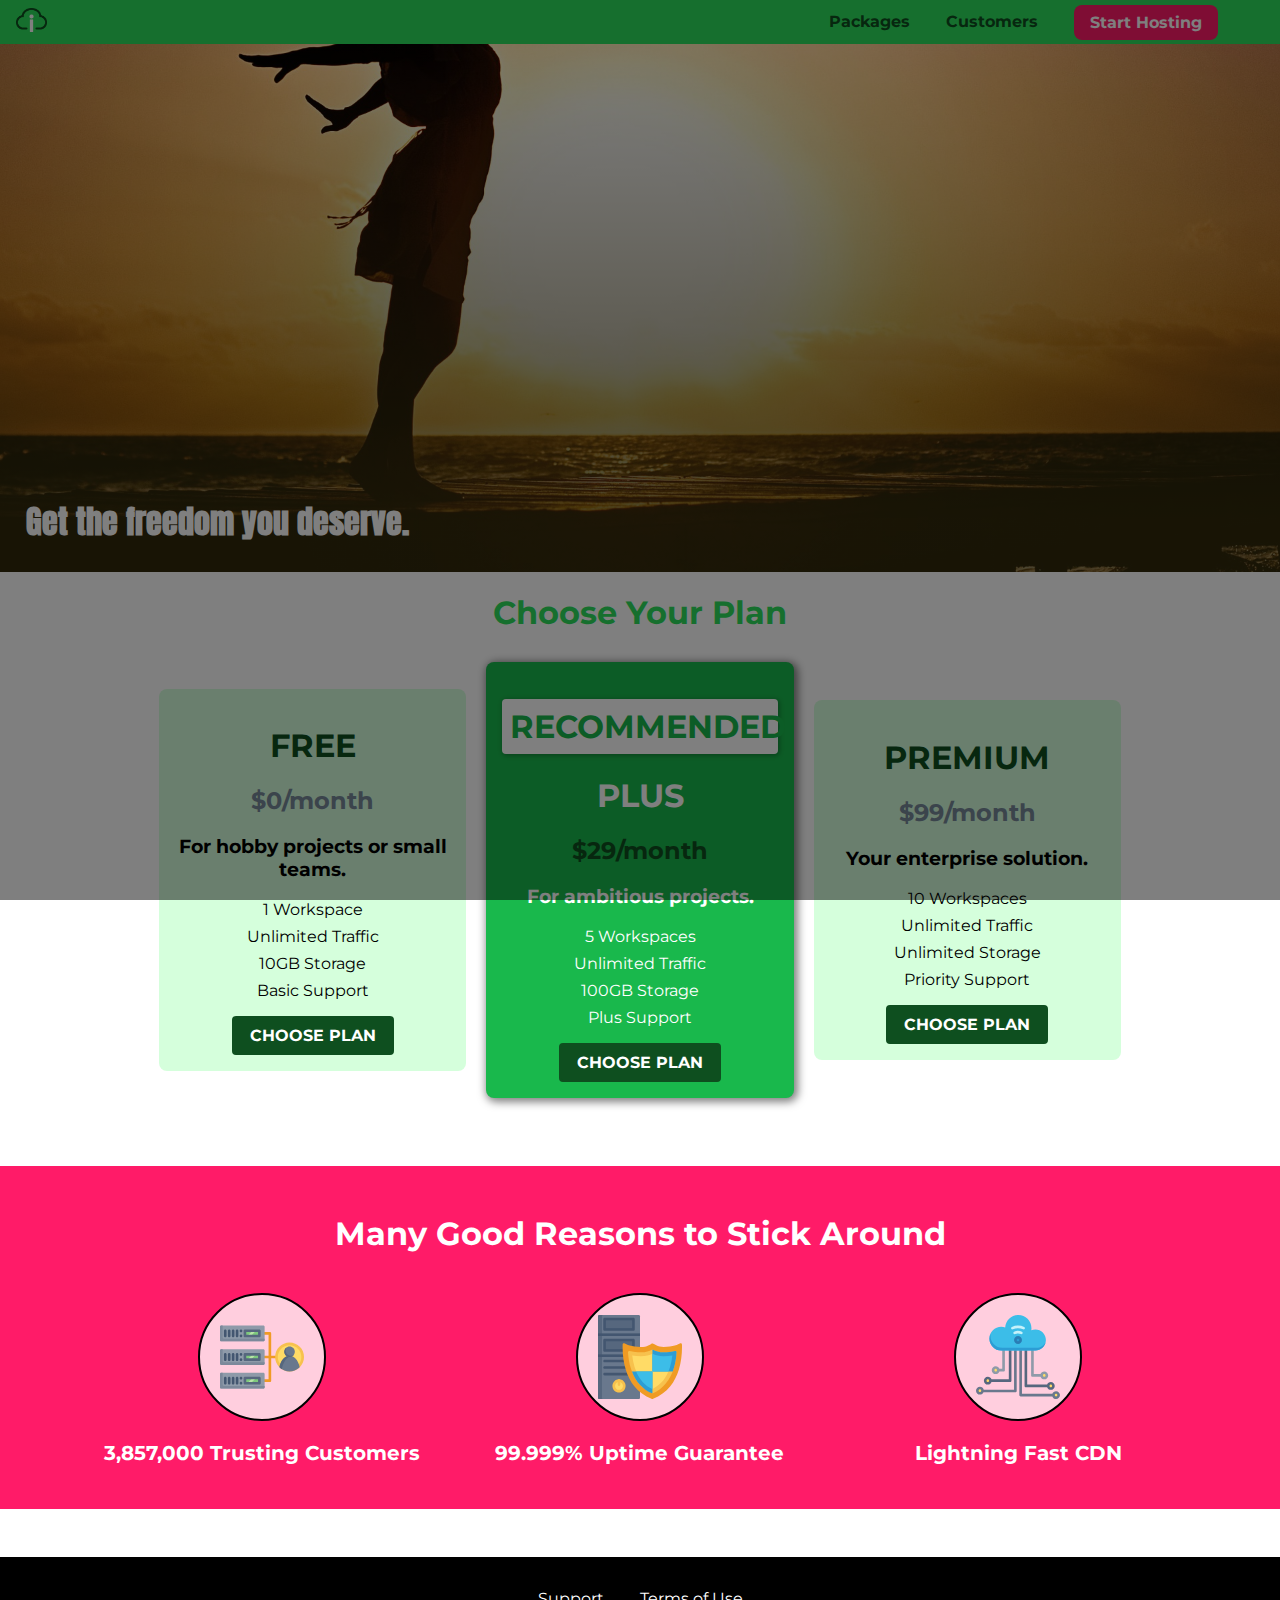
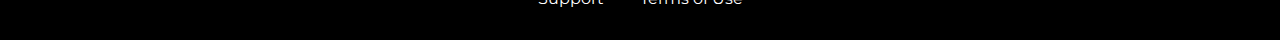
==== index.html @ 798a6f6c "change" ====
<!DOCTYPE html>
<html lang="en">
	<head>
		<meta charset="UTF-8" />
		<meta http-equiv="X-UA-Compatible" content="ie=edge" />
		<title>iHost</title>
		<link rel="shortcut icon" href="favicon.ico" type="image/x-icon" />
		<link
			href="https://fonts.googleapis.com/css?family=Anton"
			rel="stylesheet"
		/>
		<link
			href="https://fonts.googleapis.com/css?family=Montserrat:400,700"
			rel="stylesheet"
		/>
		<link rel="stylesheet" href="shared.css" />
		<link rel="stylesheet" href="style.css" />
	</head>

	<body>
		<div class="backdrop"></div>
		<header class="main-header">
			<div>
				<a href="index.html" class="main-header_brand">
					<img src="/images/ihostlogo.png" alt="" />
				</a>
			</div>
			<nav class="main-nav">
				<ul class="main-nav_items">
					<li class="main-nav_item">
						<a href="packages/index.html">Packages</a>
					</li>
					<li class="main-nav_item">
						<a href="customers/index.html">Customers</a>
					</li>
					<li class="main-nav_item main-nav_item--cta">
						<a href="start-hosting/index.html">Start Hosting</a>
					</li>
				</ul>
			</nav>
		</header>
		<main>
			<section id="product-overview">
				<h1>Get the freedom you deserve.</h1>
			</section>
			<section id="plans">
				<h1 class="section-title">Choose Your Plan</h1>
				<div class="plan__list">
					<article class="plan">
						<h1 class="plan__title">FREE</h1>
						<h2 class="plan__price">$0/month</h2>
						<h3>For hobby projects or small teams.</h3>
						<ul class="plan__features">
							<li class="plan__feature">1 Workspace</li>
							<li class="plan__feature">Unlimited Traffic</li>
							<li class="plan__feature">10GB Storage</li>
							<li class="plan__feature">Basic Support</li>
						</ul>
						<div>
							<button class="button">CHOOSE PLAN</button>
						</div>
					</article>
					<article class="plan plan__highlighted">
						<h1 class="plan__annotation">RECOMMENDED</h1>
						<h1 class="plan__title">PLUS</h1>
						<h2 class="plan__price">$29/month</h2>
						<h3>For ambitious projects.</h3>
						<ul class="plan__features">
							<li class="plan__feature">5 Workspaces</li>
							<li class="plan__feature">Unlimited Traffic</li>
							<li class="plan__feature">100GB Storage</li>
							<li class="plan__feature">Plus Support</li>
						</ul>
						<div>
							<button class="button">CHOOSE PLAN</button>
						</div>
					</article>
					<article class="plan">
						<h1 class="plan__title">PREMIUM</h1>
						<h2 class="plan__price">$99/month</h2>
						<h3>Your enterprise solution.</h3>
						<ul class="plan__features">
							<li class="plan__feature">10 Workspaces</li>
							<li class="plan__feature">Unlimited Traffic</li>
							<li class="plan__feature">Unlimited Storage</li>
							<li class="plan__feature">Priority Support</li>
						</ul>
						<div>
							<button class="button">CHOOSE PLAN</button>
						</div>
					</article>
				</div>
			</section>
			<section id="key-features">
				<h1 class="section-title">Many Good Reasons to Stick Around</h1>
				<ul class="key-feature-list">
					<li class="key-feature">
						<div class="key-feature__image">
							<svg viewBox="0 0 512 512">
								<path
									style="fill: #f09b24"
									d="M344,248h-32V112c0-4.418-3.582-8-8-8h-40c-4.418,0-8,3.582-8,8s3.582,8,8,8h32v128h-32  c-4.418,0-8,3.582-8,8s3.582,8,8,8h32v128h-32c-4.418,0-8,3.582-8,8s3.582,8,8,8h40c4.418,0,8-3.582,8-8V264h32c4.418,0,8-3.582,8-8  S348.418,248,344,248z"
								/>
								<path
									style="fill: #8e9aa9"
									d="M264,64H8c-4.418,0-8,3.582-8,8v80c0,4.418,3.582,8,8,8h256c4.418,0,8-3.582,8-8V72  C272,67.582,268.418,64,264,64z"
								/>
								<path
									style="fill: #7c899b"
									d="M24,144c-4.418,0-8-3.582-8-8V64H8c-4.418,0-8,3.582-8,8v80c0,4.418,3.582,8,8,8h256  c4.418,0,8-3.582,8-8v-8H24z"
								/>
								<rect
									x="152"
									y="96"
									style="fill: #b8e3a8"
									width="88"
									height="32"
								/>
								<g>
									<polygon
										style="fill: #7ec97d"
										points="152,96 152,128 166,128 198,96  "
									/>
									<polygon
										style="fill: #7ec97d"
										points="220,96 188,128 240,128 240,96  "
									/>
								</g>
								<path
									style="fill: #56677e"
									d="M240,136h-88c-4.418,0-8-3.582-8-8V96c0-4.418,3.582-8,8-8h88c4.418,0,8,3.582,8,8v32  C248,132.418,244.418,136,240,136z M160,120h72v-16h-72V120z"
								/>
								<g>
									<path
										style="fill: #435670"
										d="M32,136c-4.418,0-8-3.582-8-8V96c0-4.418,3.582-8,8-8s8,3.582,8,8v32C40,132.418,36.418,136,32,136z   "
									/>
									<path
										style="fill: #435670"
										d="M56,136c-4.418,0-8-3.582-8-8V96c0-4.418,3.582-8,8-8s8,3.582,8,8v32C64,132.418,60.418,136,56,136z   "
									/>
									<path
										style="fill: #435670"
										d="M80,136c-4.418,0-8-3.582-8-8V96c0-4.418,3.582-8,8-8s8,3.582,8,8v32C88,132.418,84.418,136,80,136z   "
									/>
									<path
										style="fill: #435670"
										d="M104,136c-4.418,0-8-3.582-8-8V96c0-4.418,3.582-8,8-8s8,3.582,8,8v32   C112,132.418,108.418,136,104,136z"
									/>
									<path
										style="fill: #435670"
										d="M128,105c-4.418,0-8-3.582-8-8v-1c0-4.418,3.582-8,8-8s8,3.582,8,8v1   C136,101.418,132.418,105,128,105z"
									/>
									<path
										style="fill: #435670"
										d="M128,136c-4.418,0-8-3.582-8-8v-1c0-4.418,3.582-8,8-8s8,3.582,8,8v1   C136,132.418,132.418,136,128,136z"
									/>
								</g>
								<path
									style="fill: #8e9aa9"
									d="M264,208H8c-4.418,0-8,3.582-8,8v80c0,4.418,3.582,8,8,8h256c4.418,0,8-3.582,8-8v-80  C272,211.582,268.418,208,264,208z"
								/>
								<path
									style="fill: #7c899b"
									d="M24,288c-4.418,0-8-3.582-8-8v-72H8c-4.418,0-8,3.582-8,8v80c0,4.418,3.582,8,8,8h256  c4.418,0,8-3.582,8-8v-8H24z"
								/>
								<rect
									x="152"
									y="240"
									style="fill: #b8e3a8"
									width="88"
									height="32"
								/>
								<g>
									<polygon
										style="fill: #7ec97d"
										points="152,240 152,272 166,272 198,240  "
									/>
									<polygon
										style="fill: #7ec97d"
										points="220,240 188,272 240,272 240,240  "
									/>
								</g>
								<path
									style="fill: #56677e"
									d="M240,280h-88c-4.418,0-8-3.582-8-8v-32c0-4.418,3.582-8,8-8h88c4.418,0,8,3.582,8,8v32  C248,276.418,244.418,280,240,280z M160,264h72v-16h-72V264z"
								/>
								<g>
									<path
										style="fill: #435670"
										d="M32,280c-4.418,0-8-3.582-8-8v-32c0-4.418,3.582-8,8-8s8,3.582,8,8v32C40,276.418,36.418,280,32,280   z"
									/>
									<path
										style="fill: #435670"
										d="M56,280c-4.418,0-8-3.582-8-8v-32c0-4.418,3.582-8,8-8s8,3.582,8,8v32C64,276.418,60.418,280,56,280   z"
									/>
									<path
										style="fill: #435670"
										d="M80,280c-4.418,0-8-3.582-8-8v-32c0-4.418,3.582-8,8-8s8,3.582,8,8v32C88,276.418,84.418,280,80,280   z"
									/>
									<path
										style="fill: #435670"
										d="M104,280c-4.418,0-8-3.582-8-8v-32c0-4.418,3.582-8,8-8s8,3.582,8,8v32   C112,276.418,108.418,280,104,280z"
									/>
									<path
										style="fill: #435670"
										d="M128,249c-4.418,0-8-3.582-8-8v-1c0-4.418,3.582-8,8-8s8,3.582,8,8v1   C136,245.418,132.418,249,128,249z"
									/>
									<path
										style="fill: #435670"
										d="M128,280c-4.418,0-8-3.582-8-8v-1c0-4.418,3.582-8,8-8s8,3.582,8,8v1   C136,276.418,132.418,280,128,280z"
									/>
								</g>
								<path
									style="fill: #8e9aa9"
									d="M264,352H8c-4.418,0-8,3.582-8,8v80c0,4.418,3.582,8,8,8h256c4.418,0,8-3.582,8-8v-80  C272,355.582,268.418,352,264,352z"
								/>
								<path
									style="fill: #7c899b"
									d="M24,432c-4.418,0-8-3.582-8-8v-72H8c-4.418,0-8,3.582-8,8v80c0,4.418,3.582,8,8,8h256  c4.418,0,8-3.582,8-8v-8H24z"
								/>
								<rect
									x="152"
									y="384"
									style="fill: #b8e3a8"
									width="88"
									height="32"
								/>
								<g>
									<polygon
										style="fill: #7ec97d"
										points="152,384 152,416 166,416 198,384  "
									/>
									<polygon
										style="fill: #7ec97d"
										points="220,384 188,416 240,416 240,384  "
									/>
								</g>
								<path
									style="fill: #56677e"
									d="M240,424h-88c-4.418,0-8-3.582-8-8v-32c0-4.418,3.582-8,8-8h88c4.418,0,8,3.582,8,8v32  C248,420.418,244.418,424,240,424z M160,408h72v-16h-72V408z"
								/>
								<g>
									<path
										style="fill: #435670"
										d="M32,424c-4.418,0-8-3.582-8-8v-32c0-4.418,3.582-8,8-8s8,3.582,8,8v32C40,420.418,36.418,424,32,424   z"
									/>
									<path
										style="fill: #435670"
										d="M56,424c-4.418,0-8-3.582-8-8v-32c0-4.418,3.582-8,8-8s8,3.582,8,8v32C64,420.418,60.418,424,56,424   z"
									/>
									<path
										style="fill: #435670"
										d="M80,424c-4.418,0-8-3.582-8-8v-32c0-4.418,3.582-8,8-8s8,3.582,8,8v32C88,420.418,84.418,424,80,424   z"
									/>
									<path
										style="fill: #435670"
										d="M104,424c-4.418,0-8-3.582-8-8v-32c0-4.418,3.582-8,8-8s8,3.582,8,8v32   C112,420.418,108.418,424,104,424z"
									/>
									<path
										style="fill: #435670"
										d="M128,393c-4.418,0-8-3.582-8-8v-1c0-4.418,3.582-8,8-8s8,3.582,8,8v1   C136,389.418,132.418,393,128,393z"
									/>
									<path
										style="fill: #435670"
										d="M128,424c-4.418,0-8-3.582-8-8v-1c0-4.418,3.582-8,8-8s8,3.582,8,8v1   C136,420.418,132.418,424,128,424z"
									/>
								</g>
								<path
									style="fill: #f7c14d"
									d="M424,168c-48.523,0-88,39.477-88,88s39.477,88,88,88s88-39.477,88-88S472.523,168,424,168z"
								/>
								<path
									style="fill: #ffdb66"
									d="M424,184c-39.701,0-72,32.299-72,72s32.299,72,72,72s72-32.299,72-72S463.701,184,424,184z"
								/>
								<path
									style="fill: #69788d"
									d="M484.893,314.16C476.393,274.588,451.922,248,424,248s-52.393,26.588-60.893,66.16  c-0.605,2.82,0.354,5.749,2.511,7.664C381.731,336.124,402.465,344,424,344s42.269-7.876,58.381-22.176  C484.539,319.909,485.498,316.98,484.893,314.16z"
								/>
								<path
									style="fill: #56677e"
									d="M434.053,249.171C430.768,248.403,427.411,248,424,248c-27.922,0-52.393,26.588-60.893,66.16  c-0.605,2.82,0.354,5.749,2.511,7.664c3.383,3.002,6.979,5.703,10.734,8.125C384.904,286.243,407.373,255.378,434.053,249.171z"
								/>
								<path
									style="fill: #69788d"
									d="M424,192c-17.645,0-32,14.355-32,32s14.355,32,32,32s32-14.355,32-32S441.645,192,424,192z"
								/>
								<path
									style="fill: #56677e"
									d="M432,248c-17.645,0-32-14.355-32-32c0-6.783,2.128-13.076,5.742-18.258  C397.444,203.53,392,213.138,392,224c0,17.645,14.355,32,32,32c10.862,0,20.471-5.444,26.258-13.742  C445.076,245.872,438.783,248,432,248z"
								/>
							</svg>
						</div>
						<p class="key-feature__text">3,857,000 Trusting Customers</p>
					</li>
					<li class="key-feature">
						<div class="key-feature__image">
							<svg viewBox="0 0 512 512">
								<path
									style="fill: #69788d"
									d="M248,0H8C3.582,0,0,3.582,0,8v496c0,4.418,3.582,8,8,8h240c4.418,0,8-3.582,8-8V8  C256,3.582,252.418,0,248,0z"
								/>
								<path
									style="fill: #56677e"
									d="M24,504V8c0-4.418,3.582-8,8-8H8C3.582,0,0,3.582,0,8v496c0,4.418,3.582,8,8,8h24  C27.582,512,24,508.418,24,504z"
								/>
								<g>
									<rect
										x="0"
										y="112"
										style="fill: #435670"
										width="256"
										height="16"
									/>
									<rect
										x="0"
										y="240"
										style="fill: #435670"
										width="256"
										height="16"
									/>
								</g>
								<path
									style="fill: #f7c14d"
									d="M128,392c-22.056,0-40,17.944-40,40s17.944,40,40,40s40-17.944,40-40S150.056,392,128,392z"
								/>
								<path
									style="fill: #ffdb66"
									d="M128,408c-13.233,0-24,10.767-24,24s10.767,24,24,24s24-10.767,24-24S141.233,408,128,408z"
								/>
								<path
									style="fill: #f7c14d"
									d="M128,392c-2.739,0-5.414,0.278-8,0.805V424c0,4.418,3.582,8,8,8c4.418,0,8-3.582,8-8v-31.195  C133.414,392.278,130.739,392,128,392z"
								/>
								<g>
									<path
										style="fill: #435670"
										d="M216,288H40c-4.418,0-8-3.582-8-8s3.582-8,8-8h176c4.418,0,8,3.582,8,8S220.418,288,216,288z"
									/>
									<path
										style="fill: #435670"
										d="M216,328H40c-4.418,0-8-3.582-8-8s3.582-8,8-8h176c4.418,0,8,3.582,8,8S220.418,328,216,328z"
									/>
									<path
										style="fill: #435670"
										d="M216,368H40c-4.418,0-8-3.582-8-8s3.582-8,8-8h176c4.418,0,8,3.582,8,8S220.418,368,216,368z"
									/>
									<path
										style="fill: #435670"
										d="M216,16H40c-4.418,0-8,3.582-8,8v64c0,4.418,3.582,8,8,8h176c4.418,0,8-3.582,8-8V24   C224,19.582,220.418,16,216,16z"
									/>
								</g>
								<rect
									x="48"
									y="32"
									style="fill: #56677e"
									width="160"
									height="48"
								/>
								<path
									style="fill: #435670"
									d="M216,144H40c-4.418,0-8,3.582-8,8v64c0,4.418,3.582,8,8,8h176c4.418,0,8-3.582,8-8v-64  C224,147.582,220.418,144,216,144z"
								/>
								<rect
									x="48"
									y="160"
									style="fill: #56677e"
									width="160"
									height="48"
								/>
								<path
									style="fill: #f09b24"
									d="M511.747,180.237c-0.194-6.537-8.107-10.107-13.135-5.894c-5.6,4.693-42.904,21.282-98.514,21.282  c-33.45,0-64.625-20.999-64.929-21.206c-2.9-1.991-6.764-1.85-9.512,0.346c-2.677,2.135-27.201,20.86-63.793,20.86  c-55.607,0-92.914-16.589-98.515-21.282c-5.028-4.211-12.941-0.645-13.135,5.894c-1.634,54.834,4.655,105.941,18.693,151.903  c12.096,39.604,29.759,74.047,52.497,102.373c27.538,34.304,62.743,59.882,104.66,76.045c3.069,1.918,6.757,1.921,9.83,0  c41.917-16.163,77.122-41.741,104.66-76.045c22.738-28.326,40.401-62.77,52.497-102.373  C507.092,286.179,513.381,235.071,511.747,180.237z"
								/>
								<path
									style="fill: #f7c14d"
									d="M476.21,221.226c-1.953-1.631-4.568-2.235-7.036-1.628c-21.686,5.327-44.926,8.028-69.075,8.028  c-25.926,0-49.633-8.975-64.955-16.504c-2.307-1.134-5.016-1.091-7.284,0.116c-14.059,7.477-36.919,16.388-65.994,16.388  c-24.153,0-47.394-2.701-69.075-8.028c-5.155-1.268-10.221,2.966-9.894,8.261c2.077,33.693,7.668,65.635,16.616,94.935  c22.774,74.565,66.139,126.334,128.888,153.868c2.032,0.891,4.397,0.891,6.43,0c61.777-27.107,104.716-78.876,127.62-153.868  c8.948-29.3,14.539-61.241,16.616-94.935C479.224,225.319,478.163,222.856,476.21,221.226z"
								/>
								<path
									style="fill: #ffdb66"
									d="M331.609,451.727c-52.604-25.289-89.304-70.987-109.144-135.944  c-6.532-21.39-11.162-44.336-13.82-68.447c17.133,2.852,34.952,4.291,53.22,4.291c29.394,0,53.376-7.793,69.978-15.561  c17.44,7.736,41.656,15.561,68.256,15.561c18.267,0,36.085-1.439,53.219-4.291c-2.659,24.112-7.288,47.06-13.82,68.448  C419.545,381.108,383.27,426.805,331.609,451.727z"
								/>
								<g>
									<path
										style="fill: #2c9dd4"
										d="M479.066,227.858c0.157-2.539-0.903-5.002-2.856-6.633s-4.568-2.235-7.036-1.628   c-21.686,5.327-44.926,8.028-69.075,8.028c-25.926,0-49.633-8.975-64.955-16.504c-1.057-0.52-2.2-0.78-3.345-0.806l-0.072,133.351   h123.601c2.556-6.746,4.933-13.702,7.123-20.874C471.398,293.493,476.989,261.552,479.066,227.858z"
									/>
									<path
										style="fill: #2c9dd4"
										d="M206.658,343.667c24.153,63.42,65.028,108.108,121.743,132.995c1.031,0.452,2.147,0.673,3.263,0.666   l0.063-133.661H206.658z"
									/>
								</g>
								<g>
									<path
										style="fill: #3cbde8"
										d="M439.497,315.783c6.532-21.389,11.161-44.336,13.82-68.448c-17.134,2.852-34.952,4.291-53.219,4.291   c-26.6,0-50.815-7.824-68.256-15.561l-0.116,107.601h97.758C433.179,334.807,436.524,325.518,439.497,315.783z"
									/>
									<path
										style="fill: #3cbde8"
										d="M232.523,343.667c21.144,50.298,54.363,86.56,99.087,108.06l0.117-108.06H232.523z"
									/>
								</g>
							</svg>
						</div>
						<p class="key-feature__text">99.999% Uptime Guarantee</p>
					</li>
					<li class="key-feature">
						<div class="key-feature__image">
							<svg viewBox="0 0 512 512">
								<path
									style="fill: #8e9aa9"
									d="M168,200c-4.418,0-8,3.582-8,8v120h-17.376c-3.302-9.311-12.194-16-22.624-16  c-13.234,0-24,10.767-24,24s10.766,24,24,24c10.429,0,19.321-6.689,22.624-16H168c4.418,0,8-3.582,8-8V208  C176,203.582,172.418,200,168,200z"
								/>
								<path
									style="fill: #ffdb66"
									d="M120,328c-4.411,0-8,3.589-8,8s3.589,8,8,8s8-3.589,8-8S124.411,328,120,328z"
								/>
								<path
									style="fill: #56677e"
									d="M208,200c-4.418,0-8,3.582-8,8v184H94.624C91.322,382.689,82.43,376,72,376  c-13.234,0-24,10.767-24,24s10.766,24,24,24c10.429,0,19.321-6.689,22.624-16H208c4.418,0,8-3.582,8-8V208  C216,203.582,212.418,200,208,200z"
								/>
								<path
									style="fill: #ffdb66"
									d="M72,392c-4.411,0-8,3.589-8,8s3.589,8,8,8s8-3.589,8-8S76.411,392,72,392z"
								/>
								<path
									style="fill: #69788d"
									d="M240,208c-4.418,0-8,3.582-8,8v239H47.24c-2.671-10.34-12.078-18-23.24-18c-13.234,0-24,10.767-24,24  s10.766,24,24,24c9.666,0,18.009-5.747,21.809-14H240c4.418,0,8-3.582,8-8V216C248,211.582,244.418,208,240,208z"
								/>
								<path
									style="fill: #ffdb66"
									d="M24,453c-4.411,0-8,3.589-8,8s3.589,8,8,8s8-3.589,8-8S28.411,453,24,453z"
								/>
								<path
									style="fill: #69788d"
									d="M488,464c-10.429,0-19.321,6.689-22.624,16H280V208c0-4.418-3.582-8-8-8s-8,3.582-8,8v280  c0,4.418,3.582,8,8,8h193.376c3.302,9.311,12.194,16,22.624,16c13.234,0,24-10.767,24-24S501.234,464,488,464z"
								/>
								<path
									style="fill: #ffdb66"
									d="M488,480c-4.411,0-8,3.589-8,8s3.589,8,8,8s8-3.589,8-8S492.411,480,488,480z"
								/>
								<path
									style="fill: #56677e"
									d="M456,408c-10.429,0-19.321,6.689-22.624,16H312V208c0-4.418-3.582-8-8-8s-8,3.582-8,8v224  c0,4.418,3.582,8,8,8h129.376c3.302,9.311,12.194,16,22.624,16c13.234,0,24-10.767,24-24S469.234,408,456,408z"
								/>
								<path
									style="fill: #ffdb66"
									d="M456,424c-4.411,0-8,3.589-8,8s3.589,8,8,8s8-3.589,8-8S460.411,424,456,424z"
								/>
								<path
									style="fill: #8e9aa9"
									d="M416,344c-10.429,0-19.321,6.689-22.624,16H352V208c0-4.418-3.582-8-8-8s-8,3.582-8,8v160  c0,4.418,3.582,8,8,8h49.376c3.302,9.311,12.194,16,22.624,16c13.234,0,24-10.767,24-24S429.234,344,416,344z"
								/>
								<path
									style="fill: #ffdb66"
									d="M416,360c-4.411,0-8,3.589-8,8s3.589,8,8,8s8-3.589,8-8S420.411,360,416,360z"
								/>
								<path
									style="fill: #3cbde8"
									d="M362,88c-8.741,0-17.231,1.751-25.06,5.085C337.646,88.797,338,84.43,338,80  c0-44.112-35.888-80-80-80c-42.823,0-77.895,33.816-79.909,76.149C170.393,73.415,162.244,72,154,72c-39.701,0-72,32.299-72,72  s32.299,72,72,72h208c35.29,0,64-28.71,64-64S397.29,88,362,88z"
								/>
								<path
									style="fill: #2c9dd4"
									d="M368,200H160c-39.701,0-72-32.299-72-72c0-5.863,0.721-11.559,2.05-17.019  C84.918,120.88,82,132.102,82,144c0,39.701,32.299,72,72,72h208c30.389,0,55.88-21.296,62.379-49.743  C413.565,186.327,392.352,200,368,200z"
								/>
								<path
									style="fill: #2a7db5"
									d="M256,128c-13.234,0-24,10.767-24,24s10.766,24,24,24c13.233,0,24-10.767,24-24S269.233,128,256,128z"
								/>
								<path
									style="fill: #2c9dd4"
									d="M256,144c-4.411,0-8,3.589-8,8s3.589,8,8,8c4.411,0,8-3.589,8-8S260.411,144,256,144z"
								/>
								<g>
									<path
										style="fill: #c5f1fa"
										d="M221.755,87.695c-2.994,0-5.864-1.688-7.233-4.572c-1.894-3.991-0.194-8.763,3.798-10.657   C230.157,66.849,242.834,64,256,64c13.166,0,25.844,2.849,37.68,8.466c3.992,1.895,5.692,6.666,3.798,10.657   s-6.666,5.692-10.657,3.798C277.144,82.328,266.774,80,256,80c-10.774,0-21.144,2.328-30.821,6.921   C224.072,87.446,222.904,87.695,221.755,87.695z"
									/>
									<path
										style="fill: #c5f1fa"
										d="M276.545,116.618c-1.148,0-2.316-0.249-3.424-0.774C267.745,113.293,261.985,112,256,112   c-5.985,0-11.745,1.293-17.121,3.844c-3.991,1.895-8.763,0.192-10.657-3.798c-1.894-3.992-0.193-8.764,3.798-10.657   C239.557,97.813,247.625,96,256,96c8.376,0,16.444,1.813,23.98,5.389c3.991,1.894,5.692,6.665,3.798,10.657   C282.41,114.93,279.539,116.618,276.545,116.618z"
									/>
								</g>
							</svg>
						</div>
						<p class="key-feature__text">Lightning Fast CDN</p>
					</li>
				</ul>
			</section>
		</main>
		<footer class="main-footer">
			<nav>
				<ul class="main-footer__links">
					<li class="main-footer__link">
						<a href="#">Support</a>
					</li>
					<li class="main-footer__link">
						<a href="#">Terms of Use</a>
					</li>
				</ul>
			</nav>
		</footer>
	</body>
</html>
---- shared.css ----
* {
	box-sizing: border-box;
}

body {
	font-family: 'Montserrat', sans-serif;
	margin: 0;
}

.backdrop {
	/* display: none; */
	position: fixed;
	top: 0;
	left: 0;
	z-index: 100;
	width: 100vw;
	height: 100vh;
	background: rgba(0, 0, 0, 0.5);
}
.main-header {
	width: 100%;
	position: fixed;
	top: 0;
	left: 0;
	background: #2ddf5c;
	padding: 0.5rem 1rem;
	z-index: 1;
}

.main-header > div {
	display: inline-block;
	vertical-align: middle;
}

.main-header_brand {
	color: #0e4f1f;
	text-decoration: none;
	font-weight: bold;
	font-size: 1.5rem;
	height: 1.5rem;
	display: inline-block;
}

.main-header_brand img {
	/* height: 22px; */
	height: 100%;
}

.main-nav {
	display: inline-block;
	text-align: right;
	width: calc(100% - 65px);
	vertical-align: middle;
}

.main-nav_items {
	margin: 0;
	padding: 0;
	list-style: none;
}

.main-nav_item {
	display: inline-block;
	margin: 0 1rem;
}

.main-nav_item a {
	color: #0e4f1f;
	text-decoration: none;
	font-weight: bold;
	padding: 0.2rem 0;
}

.main-nav_item a:hover,
.main-nav_item a:active {
	color: white;
	border-bottom: 5px solid white;
}

.main-nav_item--cta a {
	color: white;
	background: #ff1b68;
	padding: 0.5rem 1rem;
	border-radius: 0.5rem;
}

.main-nav_item--cta a:hover,
.main-nav_item--cta a:active {
	color: #ff1b68;
	background-color: white;
	border: none;
}

.button {
	background: #0e4f1f;
	color: white;
	font: inherit;
	border: 2px solid #0e4f1f;
	padding: 0.5rem 1rem;
	border-radius: 0.25rem;
	font-weight: bold;
	cursor: pointer;
}

.button:hover,
.button:active {
	color: #0e4f1f;
	background: white;
}

.button:focus {
	outline: none;
}

.main-footer {
	background: black;
	padding: 2rem;
	margin-top: 3rem;
}
.main-footer__links {
	list-style: none;
	margin: 0;
	padding: 0;
	text-align: center;
}
.main-footer__link {
	display: inline-block;
	margin: 0 1rem;
}
.main-footer__link a {
	color: white;
	text-decoration: none;
}
.main-footer__link a:hover,
.main-footer__link a:active {
	color: #ccc;
}
---- style.css ----
#product-overview {
	background: linear-gradient(to top, rgba(80, 68, 18, 0.6) 10%, transparent),
		url(images/freedom.jpg) left 10% bottom 20% / cover no-repeat border-box,
		#ff1b68;
	/* background-image: url(freedom.jpg);
	background-size: cover;
	background-repeat: no-repeat;
	background-position: left 10% bottom 20%;
	border: 5px darkorange dashed;
	background-origin: border-box;
	background-clip: border-box; */
	/* background-image: linear-gradient(
		180deg,
		red 70%,
		blue 50%,
		rgba(0, 255, 0, 0.5)
	); */
	/* background-image: radial-gradient(
		ellipse closest-corner at 20% 50%,
		red,
		blue 70%,
		green
	); */
	width: 100%;
	height: 528px;
	/* padding: 0.67rem; */
	margin-top: 2.75rem;
	position: relative;
}

.section-title {
	color: #2ddf5c;
	text-align: center;
}

#product-overview h1 {
	color: white;
	font-family: 'Anton', sans-serif;
	position: absolute;
	bottom: 5%;
	left: 2%;
	margin: 0;
}
.plan__list {
	width: 80%;
	margin: auto;
	text-align: center;
}
.plan {
	background: #d5ffdc;
	text-align: center;
	padding: 1rem;
	margin: 0.5rem;
	display: inline-block;
	width: 30%;
	vertical-align: middle;
	border-radius: 0.5rem;
	/* box-sizing: border-box; */
}
.plan__title {
	color: #0e4f1f;
}

.plan__price {
	color: lightslategray;
}

.plan__features {
	list-style: none;
	padding: 0;
}

.plan__feature {
	margin: 0.5rem 0;
}

.plan__highlighted {
	background: #19b84c;
	color: white;
	box-shadow: 2px 2px 8px 2px rgba(0, 0, 0, 0.5);
}

.plan__highlighted .plan__price {
	color: #0e4f1f;
}

.plan__highlighted .plan__title {
	color: white;
}

.plan__annotation {
	background: white;
	color: #19b84c;
	padding: 0.5rem;
	border-radius: 0.25rem;
	box-shadow: 1px 1px 4px 1px rgba(0, 0, 0, 0.25);
}

#key-features {
	background: #ff1b68;
	margin-top: 3.75rem;
	padding: 1rem;
}

#key-features .section-title {
	color: white;
	margin: 2rem;
}

.key-feature-list {
	list-style: none;
	margin: 0;
	padding: 0;
	text-align: center;
}

.key-feature {
	display: inline-block;
	width: 30%;
	padding: 0.5rem;
	vertical-align: top;
}

.key-feature__image {
	margin: auto;
	width: 8rem;
	height: 8rem;
	background: #ffcede;
	border: 2px solid black;
	border-radius: 50%;
	padding: 1.25rem;
}

.key-feature__text {
	color: white;
	font-size: 1.25rem;
	font-weight: bold;
}
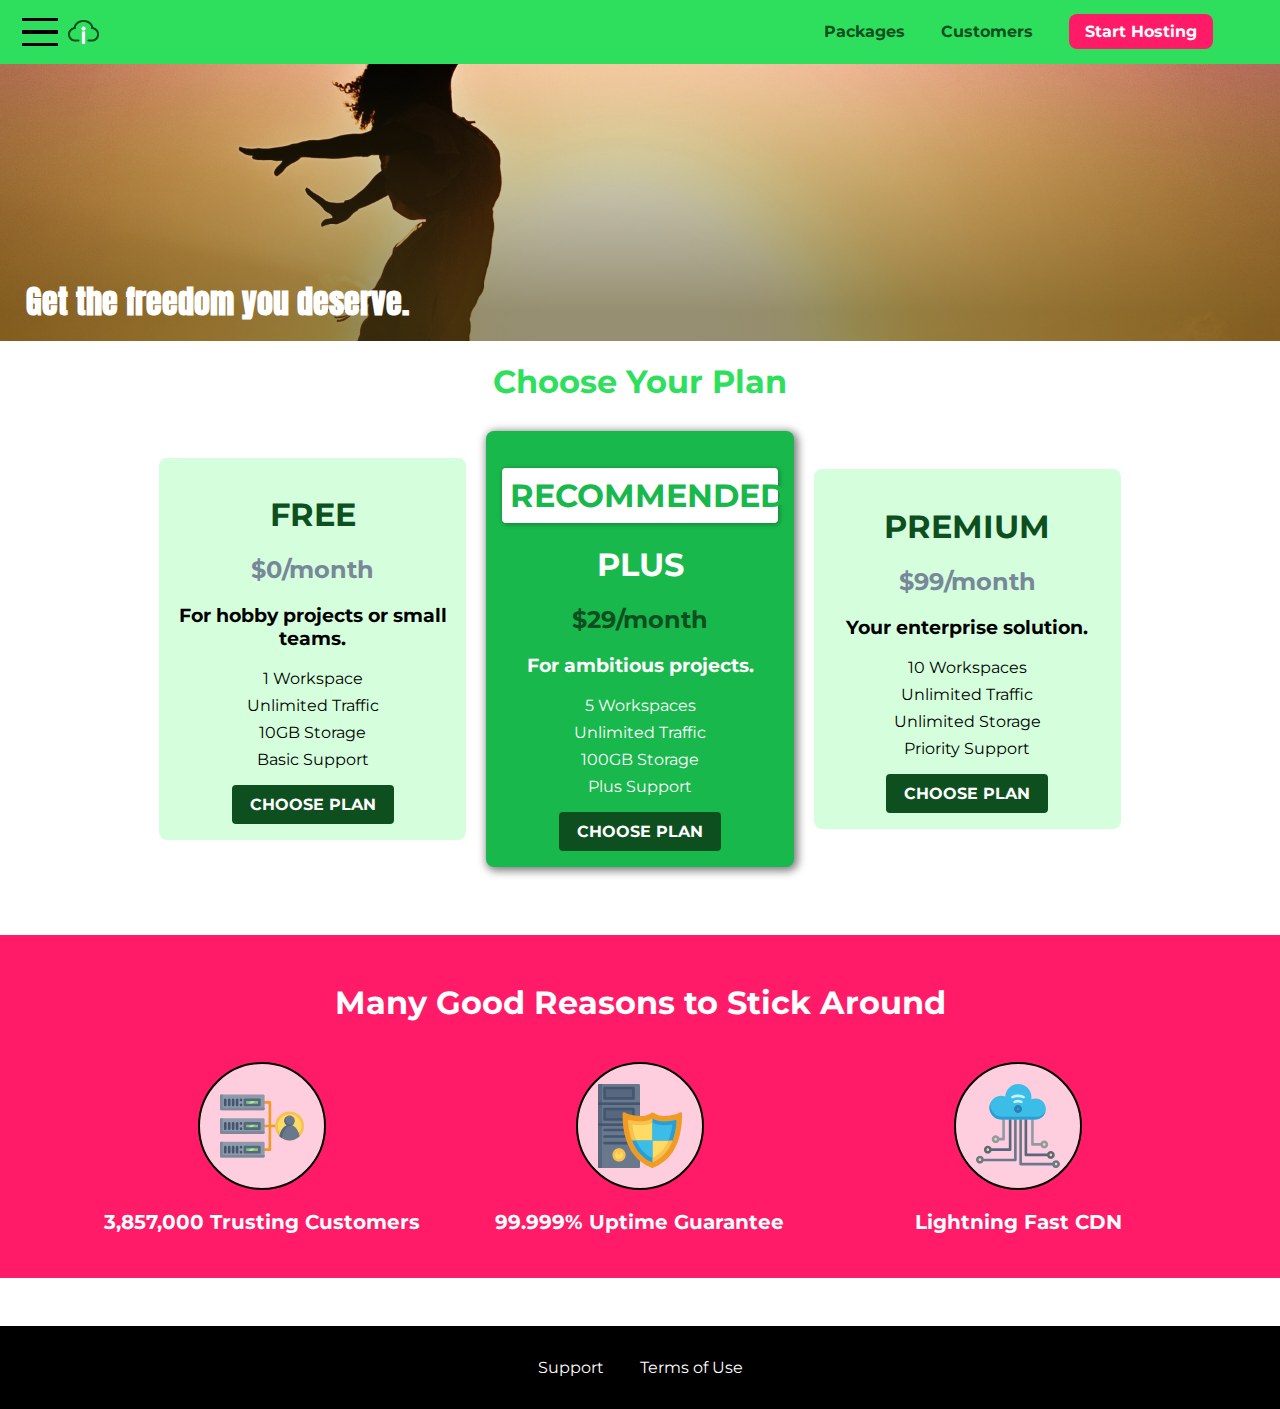
==== commit 94e36e7d: "change" ====
--- a/index.html
+++ b/index.html
@@ -16,11 +16,25 @@
 		<link rel="stylesheet" href="shared.css" />
 		<link rel="stylesheet" href="style.css" />
 	</head>
-
 	<body>
-		<div class="backdrop"></div>
+		<div class="backdrop">
+			<div class="modal">
+				<h1 class="modal__title">Do you want to continue?</h1>
+				<div class="modal__actions">
+					<a href="start-hosting/index.html" class="modal__action">Yes!</a>
+					<button class="modal__action modal__action--negative" type="button">
+						No!
+					</button>
+				</div>
+			</div>
+		</div>
 		<header class="main-header">
 			<div>
+				<button class="toggle-button">
+					<span class="toggle-button__bar"></span>
+					<span class="toggle-button__bar"></span>
+					<span class="toggle-button__bar"></span>
+				</button>
 				<a href="index.html" class="main-header_brand">
 					<img src="/images/ihostlogo.png" alt="" />
 				</a>
@@ -39,6 +53,21 @@
 				</ul>
 			</nav>
 		</header>
+
+		<nav class="mobile-nav">
+			<ul class="mobile-nav__items">
+				<li class="mobile-nav__item">
+					<a href="packages/index.html">Packages</a>
+				</li>
+				<li class="mobile-nav__item">
+					<a href="customers/index.html">Customers</a>
+				</li>
+				<li class="mobile-nav__item mobile-nav__item--cta">
+					<a href="start-hosting/index.html">Start Hosting</a>
+				</li>
+			</ul>
+		</nav>
+
 		<main>
 			<section id="product-overview">
 				<h1>Get the freedom you deserve.</h1>
@@ -501,5 +530,6 @@
 				</ul>
 			</nav>
 		</footer>
+		<script src="shared.js"></script>
 	</body>
 </html>
--- a/shared.css
+++ b/shared.css
@@ -5,10 +5,11 @@
 body {
 	font-family: 'Montserrat', sans-serif;
 	margin: 0;
+	overflow-x: hidden;
 }
 
 .backdrop {
-	/* display: none; */
+	display: none;
 	position: fixed;
 	top: 0;
 	left: 0;
@@ -32,6 +33,28 @@
 	vertical-align: middle;
 }
 
+.toggle-button {
+	width: 3rem;
+	background: transparent;
+	border: none;
+	cursor: pointer;
+	padding-top: 0;
+	padding-bottom: 0;
+	vertical-align: middle;
+}
+
+.toggle-button:focus {
+	outline: none;
+}
+
+.toggle-button__bar {
+	width: 100%;
+	height: 0.2rem;
+	background: black;
+	display: block;
+	margin: 0.6rem 0;
+}
+
 .main-header_brand {
 	color: #0e4f1f;
 	text-decoration: none;
@@ -39,6 +62,7 @@
 	font-size: 1.5rem;
 	height: 1.5rem;
 	display: inline-block;
+	vertical-align: middle;
 }
 
 .main-header_brand img {
@@ -49,7 +73,7 @@
 .main-nav {
 	display: inline-block;
 	text-align: right;
-	width: calc(100% - 65px);
+	width: calc(100% - 122px);
 	vertical-align: middle;
 }
 
@@ -64,7 +88,8 @@
 	margin: 0 1rem;
 }
 
-.main-nav_item a {
+.main-nav_item a,
+.mobile-nav__item a {
 	color: #0e4f1f;
 	text-decoration: none;
 	font-weight: bold;
@@ -77,7 +102,8 @@
 	border-bottom: 5px solid white;
 }
 
-.main-nav_item--cta a {
+.main-nav_item--cta a,
+.mobile-nav__item--cta a {
 	color: white;
 	background: #ff1b68;
 	padding: 0.5rem 1rem;
@@ -85,10 +111,40 @@
 }
 
 .main-nav_item--cta a:hover,
-.main-nav_item--cta a:active {
+.main-nav_item--cta a:active,
+.mobile-nav__item--cta a:hover,
+.mobile-nav__item--cta a:active {
 	color: #ff1b68;
 	background-color: white;
 	border: none;
+}
+
+.mobile-nav {
+	display: none;
+	position: fixed;
+	z-index: 101;
+	top: 0;
+	left: 0;
+	background: white;
+	width: 80%;
+	height: 100vh;
+}
+
+.mobile-nav__items {
+	width: 90%;
+	height: 100%;
+	list-style: none;
+	margin: 10% auto;
+	padding: 0;
+	text-align: center;
+}
+
+.mobile-nav__item {
+	margin: 1rem 0;
+}
+
+.mobile-nav__item a {
+	font-size: 1.5rem;
 }
 
 .button {
@@ -135,3 +191,7 @@
 .main-footer__link a:active {
 	color: #ccc;
 }
+
+.open {
+	display: block !important;
+}
--- a/style.css
+++ b/style.css
@@ -1,6 +1,6 @@
 #product-overview {
 	background: linear-gradient(to top, rgba(80, 68, 18, 0.6) 10%, transparent),
-		url(images/freedom.jpg) left 10% bottom 20% / cover no-repeat border-box,
+		url(images/freedom.jpg) left 10% bottom 70% / cover no-repeat border-box,
 		#ff1b68;
 	/* background-image: url(freedom.jpg);
 	background-size: cover;
@@ -21,8 +21,8 @@
 		blue 70%,
 		green
 	); */
-	width: 100%;
-	height: 528px;
+	width: 100vw;
+	height: 33vh;
 	/* padding: 0.67rem; */
 	margin-top: 2.75rem;
 	position: relative;
@@ -136,3 +136,52 @@
 	font-size: 1.25rem;
 	font-weight: bold;
 }
+
+.modal {
+	position: fixed;
+	display: none;
+	z-index: 200;
+	top: 20%;
+	left: 30%;
+	width: 40%;
+	background: white;
+	padding: 1rem;
+	border: 1px solid #ccc;
+	box-shadow: 1px 1px 1px rgba(0, 0, 0, 0.5);
+}
+
+.modal__title {
+	text-align: center;
+	margin: 0 0 1rem 0;
+}
+
+.modal__actions {
+	text-align: center;
+}
+
+.modal__action {
+	border: 1px solid #0e4f1f;
+	background: #0e4f1f;
+	text-decoration: none;
+	color: white;
+	font: inherit;
+	padding: 0.5rem 1rem;
+	cursor: pointer;
+}
+
+.modal__action:hover,
+.modal__action:active {
+	background: #2ddf5c;
+	border-color: #2ddf5c;
+}
+
+.modal__action--negative {
+	background: red;
+	border-color: red;
+}
+
+.modal__action--negative:hover,
+.modal__action--negative:active {
+	background: #ff5454;
+	border-color: #ff5454;
+}
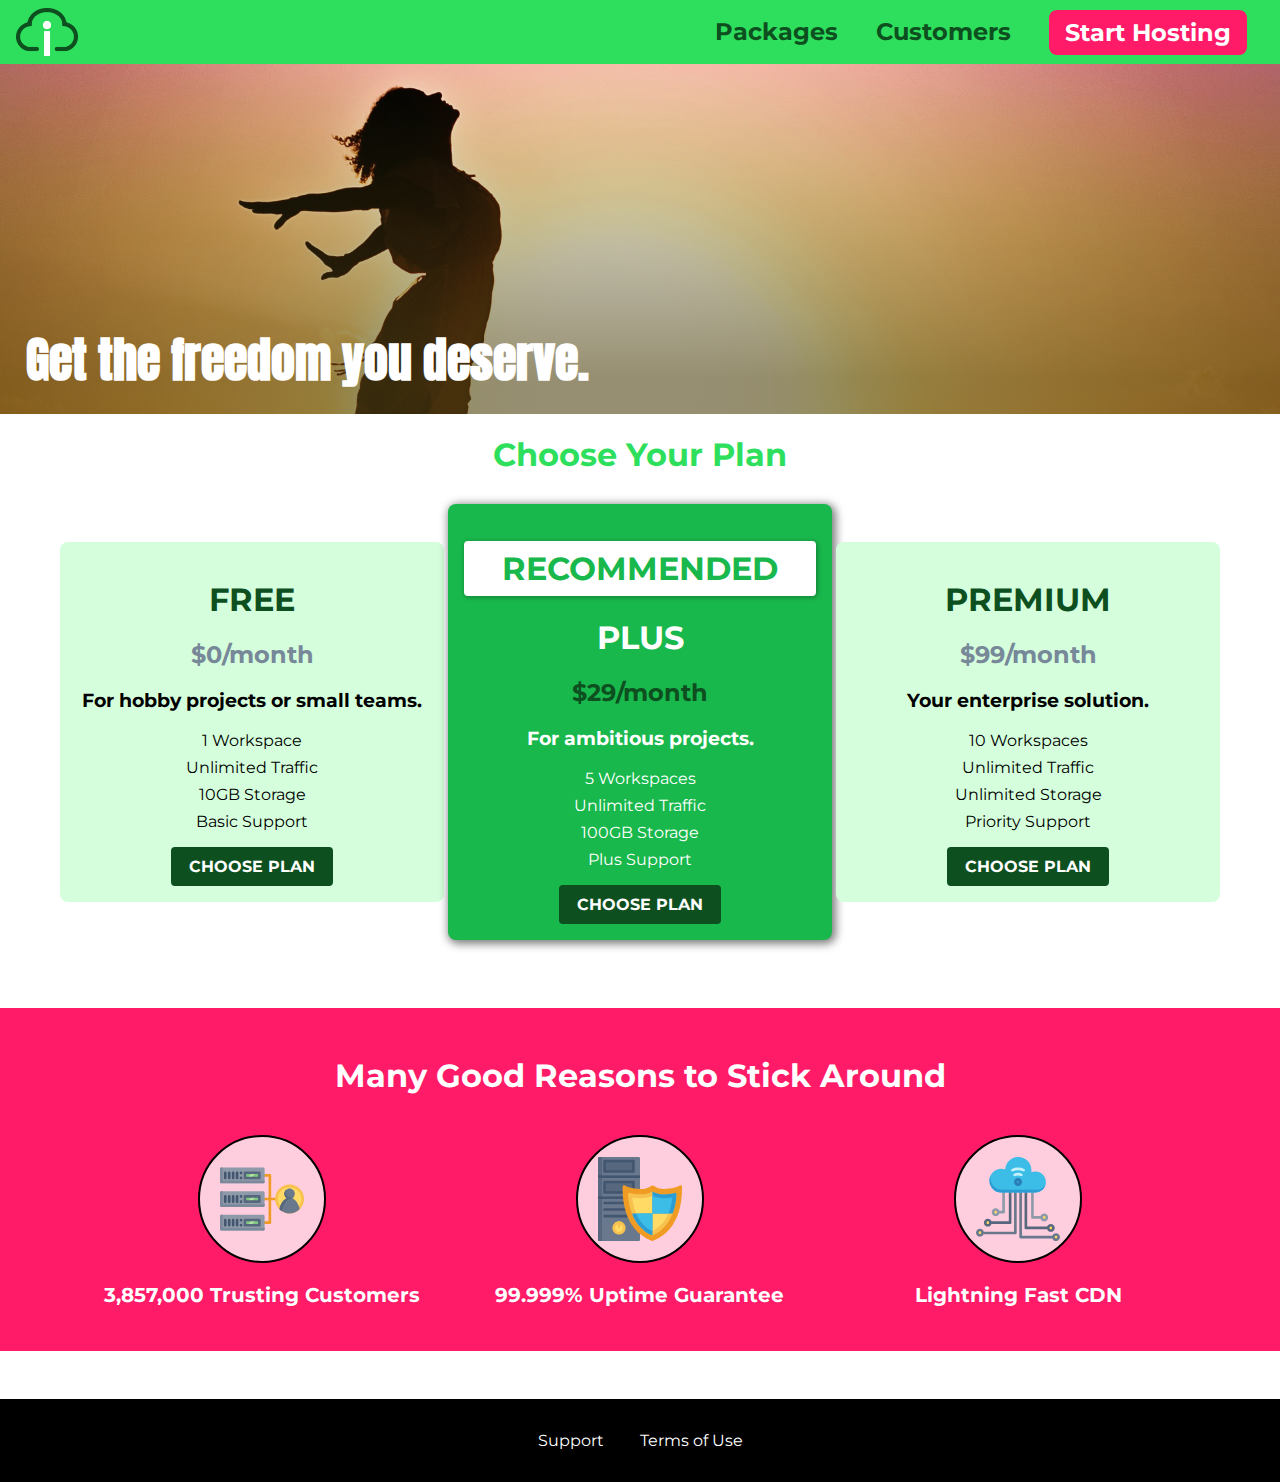
==== commit b65335f6: "change" ====
--- a/index.html
+++ b/index.html
@@ -3,6 +3,7 @@
 	<head>
 		<meta charset="UTF-8" />
 		<meta http-equiv="X-UA-Compatible" content="ie=edge" />
+		<meta name="viewport" content="width=device-width, initial-scale=1.0" />
 		<title>iHost</title>
 		<link rel="shortcut icon" href="favicon.ico" type="image/x-icon" />
 		<link
--- a/shared.css
+++ b/shared.css
@@ -6,6 +6,10 @@
 	font-family: 'Montserrat', sans-serif;
 	margin: 0;
 	overflow-x: hidden;
+}
+main {
+	min-height: calc(100vh - 3rem - 8rem);
+	margin-top: 3.375rem;
 }
 
 .backdrop {
@@ -59,28 +63,35 @@
 	color: #0e4f1f;
 	text-decoration: none;
 	font-weight: bold;
-	font-size: 1.5rem;
-	height: 1.5rem;
+	height: 3rem;
 	display: inline-block;
 	vertical-align: middle;
 }
 
 .main-header_brand img {
-	/* height: 22px; */
 	height: 100%;
 }
 
 .main-nav {
-	display: inline-block;
+	display: none;
 	text-align: right;
-	width: calc(100% - 122px);
-	vertical-align: middle;
+	width: calc(100% - 4.2rem);
+	vertical-align: middle;
+}
+@media (min-width: 40rem) {
+	.main-nav {
+		display: inline-block;
+	}
+	.toggle-button {
+		display: none;
+	}
 }
 
 .main-nav_items {
 	margin: 0;
 	padding: 0;
 	list-style: none;
+	font-size: 1.5rem;
 }
 
 .main-nav_item {
@@ -180,8 +191,17 @@
 	text-align: center;
 }
 .main-footer__link {
-	display: inline-block;
-	margin: 0 1rem;
+	display: block;
+	margin: 1rem 0rem;
+}
+@media (min-width: 40rem) {
+	.main-footer__link {
+		display: inline-block;
+		margin: 0rem 1rem;
+	}
+	.main-footer {
+		margin-top: 3rem;
+	}
 }
 .main-footer__link a {
 	color: white;
--- a/style.css
+++ b/style.css
@@ -1,7 +1,6 @@
 #product-overview {
 	background: linear-gradient(to top, rgba(80, 68, 18, 0.6) 10%, transparent),
-		url(images/freedom.jpg) left 10% bottom 70% / cover no-repeat border-box,
-		#ff1b68;
+		url(images/freedom.jpg) center / cover no-repeat border-box, #ff1b68;
 	/* background-image: url(freedom.jpg);
 	background-size: cover;
 	background-repeat: no-repeat;
@@ -24,13 +23,8 @@
 	width: 100vw;
 	height: 33vh;
 	/* padding: 0.67rem; */
-	margin-top: 2.75rem;
+	/* margin-top: 3.5rem; */
 	position: relative;
-}
-
-.section-title {
-	color: #2ddf5c;
-	text-align: center;
 }
 
 #product-overview h1 {
@@ -40,22 +34,30 @@
 	bottom: 5%;
 	left: 2%;
 	margin: 0;
-}
-.plan__list {
-	width: 80%;
-	margin: auto;
+	font-size: 1.6rem;
+}
+
+@media (min-width: 40rem) and (min-height: 40rem) {
+	#product-overview {
+		height: 40vh;
+		background-position: 50% 25%;
+	}
+	#product-overview h1 {
+		font-size: 3rem;
+	}
+}
+
+.section-title {
+	color: #2ddf5c;
 	text-align: center;
 }
 .plan {
 	background: #d5ffdc;
 	text-align: center;
 	padding: 1rem;
-	margin: 0.5rem;
-	display: inline-block;
-	width: 30%;
-	vertical-align: middle;
+	margin: 0.5rem 0;
+	width: 100%;
 	border-radius: 0.5rem;
-	/* box-sizing: border-box; */
 }
 .plan__title {
 	color: #0e4f1f;
@@ -70,6 +72,24 @@
 	padding: 0;
 }
 
+@media (min-width: 40rem) {
+	.plan__list {
+		width: 100%;
+		text-align: center;
+	}
+	.plan {
+		display: inline-block;
+		width: 30%;
+		min-width: 13rem;
+		max-width: 25rem;
+		/* margin: 0.5rem; */
+		vertical-align: middle;
+	}
+	.plan__highlighted {
+		box-shadow: 2px 2px 8px 2px rgba(0, 0, 0, 0.5);
+	}
+}
+
 .plan__feature {
 	margin: 0.5rem 0;
 }
@@ -77,7 +97,7 @@
 .plan__highlighted {
 	background: #19b84c;
 	color: white;
-	box-shadow: 2px 2px 8px 2px rgba(0, 0, 0, 0.5);
+	/* box-shadow: 2px 2px 8px 2px rgba(0, 0, 0, 0.5); */
 }
 
 .plan__highlighted .plan__price {
@@ -98,7 +118,6 @@
 
 #key-features {
 	background: #ff1b68;
-	margin-top: 3.75rem;
 	padding: 1rem;
 }
 
@@ -115,10 +134,18 @@
 }
 
 .key-feature {
-	display: inline-block;
-	width: 30%;
 	padding: 0.5rem;
-	vertical-align: top;
+}
+@media (min-width: 40rem) {
+	.key-feature {
+		display: inline-block;
+		width: 30%;
+		max-width: 25rem;
+		vertical-align: top;
+	}
+	#key-features {
+		margin-top: 3.75rem;
+	}
 }
 
 .key-feature__image {
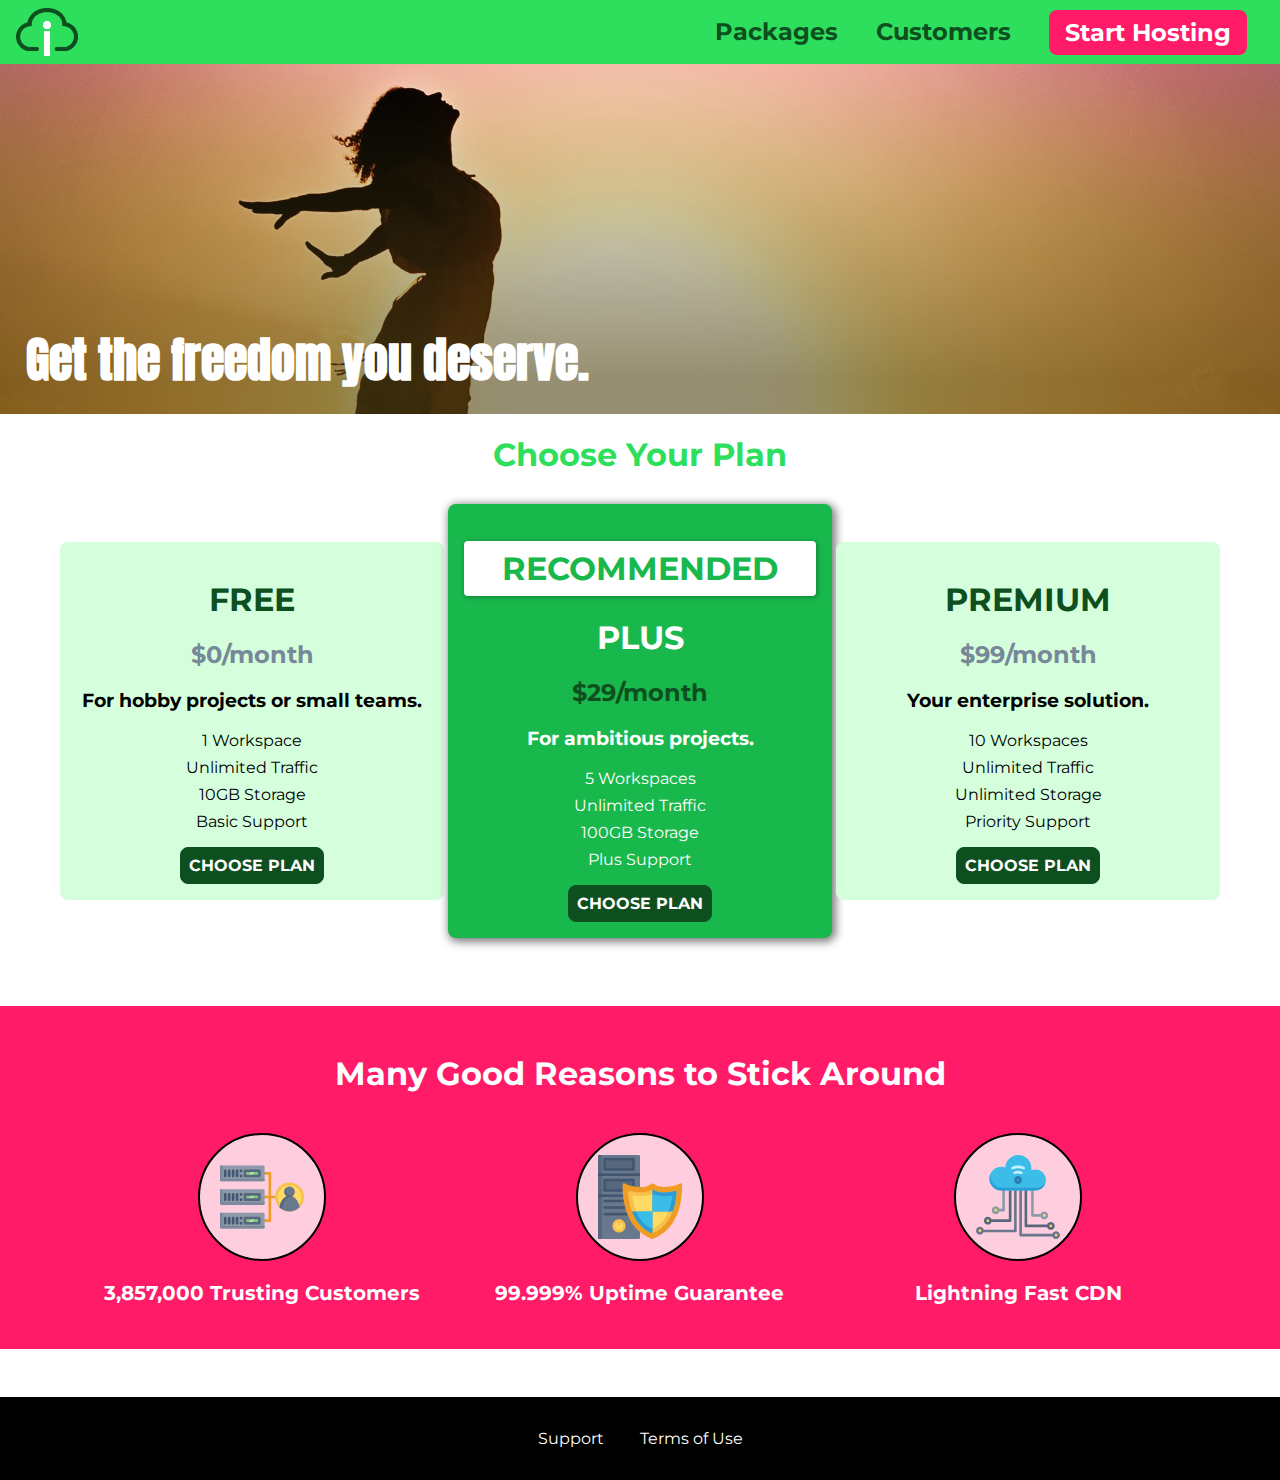
==== commit 56a4034f: "change" ====
--- a/index.html
+++ b/index.html
@@ -6,16 +6,8 @@
 		<meta name="viewport" content="width=device-width, initial-scale=1.0" />
 		<title>iHost</title>
 		<link rel="shortcut icon" href="favicon.ico" type="image/x-icon" />
-		<link
-			href="https://fonts.googleapis.com/css?family=Anton"
-			rel="stylesheet"
-		/>
-		<link
-			href="https://fonts.googleapis.com/css?family=Montserrat:400,700"
-			rel="stylesheet"
-		/>
 		<link rel="stylesheet" href="shared.css" />
-		<link rel="stylesheet" href="style.css" />
+		<link rel="stylesheet" href="main.css" />
 	</head>
 	<body>
 		<div class="backdrop">
--- a/shared.css
+++ b/shared.css
@@ -1,3 +1,7 @@
+@import url('https://fonts.googleapis.com/css2?family=Roboto:wght@400;900&display=swap');
+@import url('https://fonts.googleapis.com/css2?family=Anton&display=swap');
+@import url('https://fonts.googleapis.com/css2?family=Montserrat:wght@400;700&display=swap');
+
 * {
 	box-sizing: border-box;
 }
@@ -8,7 +12,7 @@
 	overflow-x: hidden;
 }
 main {
-	min-height: calc(100vh - 3rem - 8rem);
+	min-height: calc(100vh - 3rem - 8.55rem);
 	margin-top: 3.375rem;
 }
 
@@ -162,9 +166,9 @@
 	background: #0e4f1f;
 	color: white;
 	font: inherit;
-	border: 2px solid #0e4f1f;
-	padding: 0.5rem 1rem;
-	border-radius: 0.25rem;
+	border: 1.5px solid #0e4f1f;
+	padding: 0.5rem;
+	border-radius: 0.5rem;
 	font-weight: bold;
 	cursor: pointer;
 }
@@ -178,7 +182,12 @@
 .button:focus {
 	outline: none;
 }
-
+.button[disabled] {
+	cursor: not-allowed;
+	border-color: #a1a1a1;
+	background: #ccc;
+	color: #a1a1a1;
+}
 .main-footer {
 	background: black;
 	padding: 2rem;
--- a/main.css
+++ b/main.css
@@ -0,0 +1,214 @@
+#product-overview {
+	background: linear-gradient(to top, rgba(80, 68, 18, 0.6) 10%, transparent),
+		url(images/freedom.jpg) center / cover no-repeat border-box, #ff1b68;
+	/* background-image: url(freedom.jpg);
+	background-size: cover;
+	background-repeat: no-repeat;
+	background-position: left 10% bottom 20%;
+	border: 5px darkorange dashed;
+	background-origin: border-box;
+	background-clip: border-box; */
+	/* background-image: linear-gradient(
+		180deg,
+		red 70%,
+		blue 50%,
+		rgba(0, 255, 0, 0.5)
+	); */
+	/* background-image: radial-gradient(
+		ellipse closest-corner at 20% 50%,
+		red,
+		blue 70%,
+		green
+	); */
+	width: 100vw;
+	height: 33vh;
+	/* padding: 0.67rem; */
+	/* margin-top: 3.5rem; */
+	position: relative;
+}
+
+#product-overview h1 {
+	color: white;
+	font-family: 'Anton', sans-serif;
+	position: absolute;
+	bottom: 5%;
+	left: 2%;
+	margin: 0;
+	font-size: 1.6rem;
+}
+
+@media (min-width: 40rem) and (min-height: 40rem) {
+	#product-overview {
+		height: 40vh;
+		background-position: 50% 25%;
+	}
+	#product-overview h1 {
+		font-size: 3rem;
+	}
+}
+
+.section-title {
+	color: #2ddf5c;
+	text-align: center;
+}
+.plan {
+	background: #d5ffdc;
+	text-align: center;
+	padding: 1rem;
+	margin: 0.5rem 0;
+	width: 100%;
+	border-radius: 0.5rem;
+}
+.plan__title {
+	color: #0e4f1f;
+}
+
+.plan__price {
+	color: lightslategray;
+}
+
+.plan__features {
+	list-style: none;
+	padding: 0;
+}
+
+@media (min-width: 40rem) {
+	.plan__list {
+		width: 100%;
+		text-align: center;
+	}
+	.plan {
+		display: inline-block;
+		width: 30%;
+		min-width: 13rem;
+		max-width: 25rem;
+		/* margin: 0.5rem; */
+		vertical-align: middle;
+	}
+	.plan__highlighted {
+		box-shadow: 2px 2px 8px 2px rgba(0, 0, 0, 0.5);
+	}
+}
+
+.plan__feature {
+	margin: 0.5rem 0;
+}
+
+.plan__highlighted {
+	background: #19b84c;
+	color: white;
+	/* box-shadow: 2px 2px 8px 2px rgba(0, 0, 0, 0.5); */
+}
+
+.plan__highlighted .plan__price {
+	color: #0e4f1f;
+}
+
+.plan__highlighted .plan__title {
+	color: white;
+}
+
+.plan__annotation {
+	background: white;
+	color: #19b84c;
+	padding: 0.5rem;
+	border-radius: 0.25rem;
+	box-shadow: 1px 1px 4px 1px rgba(0, 0, 0, 0.25);
+}
+
+#key-features {
+	background: #ff1b68;
+	padding: 1rem;
+}
+
+#key-features .section-title {
+	color: white;
+	margin: 2rem;
+}
+
+.key-feature-list {
+	list-style: none;
+	margin: 0;
+	padding: 0;
+	text-align: center;
+}
+
+.key-feature {
+	padding: 0.5rem;
+}
+@media (min-width: 40rem) {
+	.key-feature {
+		display: inline-block;
+		width: 30%;
+		max-width: 25rem;
+		vertical-align: top;
+	}
+	#key-features {
+		margin-top: 3.75rem;
+	}
+}
+
+.key-feature__image {
+	margin: auto;
+	width: 8rem;
+	height: 8rem;
+	background: #ffcede;
+	border: 2px solid black;
+	border-radius: 50%;
+	padding: 1.25rem;
+}
+
+.key-feature__text {
+	color: white;
+	font-size: 1.25rem;
+	font-weight: bold;
+}
+
+.modal {
+	position: fixed;
+	display: none;
+	z-index: 200;
+	top: 20%;
+	left: 30%;
+	width: 40%;
+	background: white;
+	padding: 1rem;
+	border: 1px solid #ccc;
+	box-shadow: 1px 1px 1px rgba(0, 0, 0, 0.5);
+}
+
+.modal__title {
+	text-align: center;
+	margin: 0 0 1rem 0;
+}
+
+.modal__actions {
+	text-align: center;
+}
+
+.modal__action {
+	border: 1px solid #0e4f1f;
+	background: #0e4f1f;
+	text-decoration: none;
+	color: white;
+	font: inherit;
+	padding: 0.5rem 1rem;
+	cursor: pointer;
+}
+
+.modal__action:hover,
+.modal__action:active {
+	background: #2ddf5c;
+	border-color: #2ddf5c;
+}
+
+.modal__action--negative {
+	background: red;
+	border-color: red;
+}
+
+.modal__action--negative:hover,
+.modal__action--negative:active {
+	background: #ff5454;
+	border-color: #ff5454;
+}
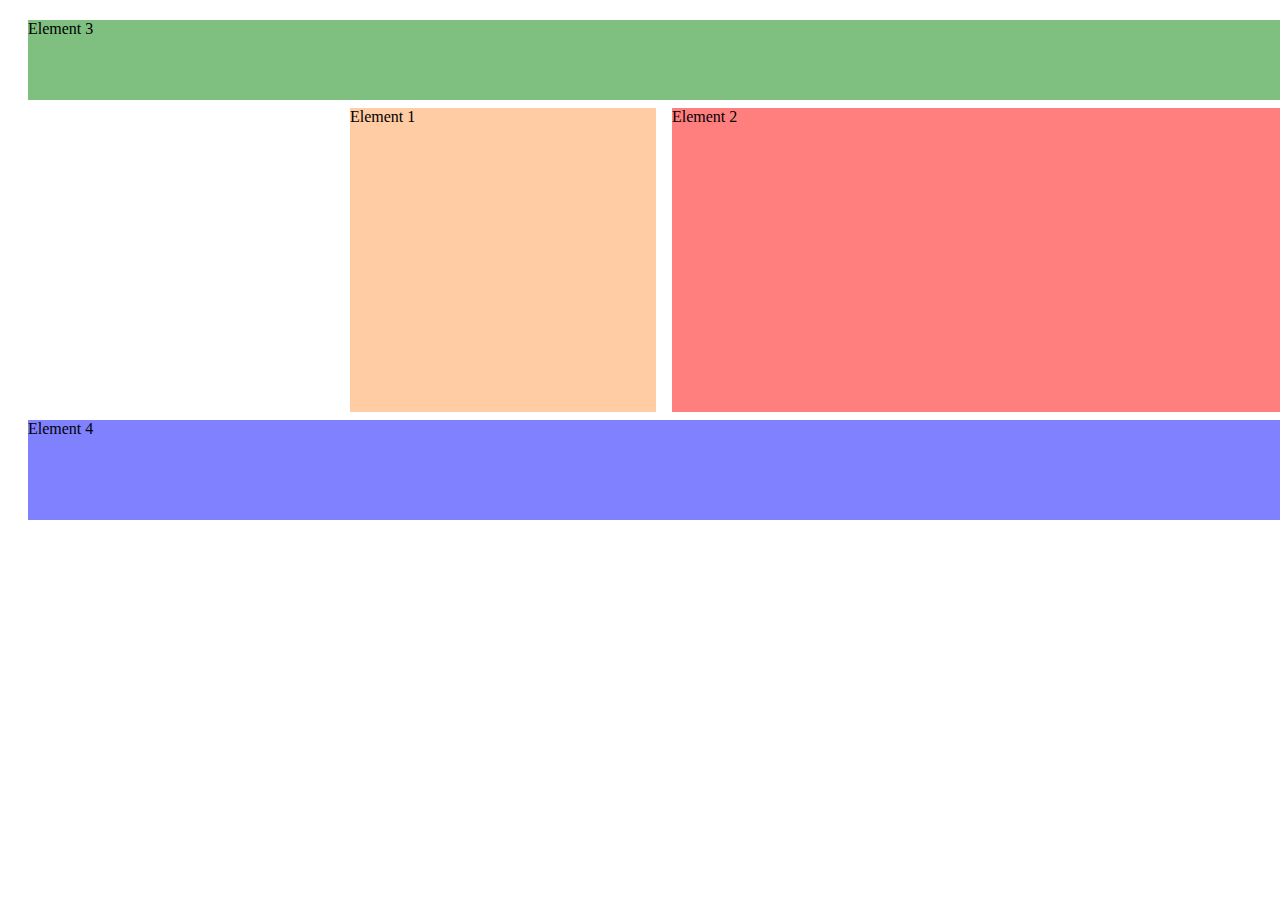
==== commit baf982e2: "intial" ====
--- a/index.html
+++ b/index.html
@@ -2,527 +2,17 @@
 <html lang="en">
 	<head>
 		<meta charset="UTF-8" />
+		<meta name="viewport" content="width=device-width, initial-scale=1.0" />
 		<meta http-equiv="X-UA-Compatible" content="ie=edge" />
-		<meta name="viewport" content="width=device-width, initial-scale=1.0" />
-		<title>iHost</title>
-		<link rel="shortcut icon" href="favicon.ico" type="image/x-icon" />
-		<link rel="stylesheet" href="shared.css" />
+		<title>CSS Course</title>
 		<link rel="stylesheet" href="main.css" />
 	</head>
 	<body>
-		<div class="backdrop">
-			<div class="modal">
-				<h1 class="modal__title">Do you want to continue?</h1>
-				<div class="modal__actions">
-					<a href="start-hosting/index.html" class="modal__action">Yes!</a>
-					<button class="modal__action modal__action--negative" type="button">
-						No!
-					</button>
-				</div>
-			</div>
+		<div class="container">
+			<div class="el1">Element 1</div>
+			<div class="el2">Element 2</div>
+			<div class="el3">Element 3</div>
+			<div class="el4">Element 4</div>
 		</div>
-		<header class="main-header">
-			<div>
-				<button class="toggle-button">
-					<span class="toggle-button__bar"></span>
-					<span class="toggle-button__bar"></span>
-					<span class="toggle-button__bar"></span>
-				</button>
-				<a href="index.html" class="main-header_brand">
-					<img src="/images/ihostlogo.png" alt="" />
-				</a>
-			</div>
-			<nav class="main-nav">
-				<ul class="main-nav_items">
-					<li class="main-nav_item">
-						<a href="packages/index.html">Packages</a>
-					</li>
-					<li class="main-nav_item">
-						<a href="customers/index.html">Customers</a>
-					</li>
-					<li class="main-nav_item main-nav_item--cta">
-						<a href="start-hosting/index.html">Start Hosting</a>
-					</li>
-				</ul>
-			</nav>
-		</header>
-
-		<nav class="mobile-nav">
-			<ul class="mobile-nav__items">
-				<li class="mobile-nav__item">
-					<a href="packages/index.html">Packages</a>
-				</li>
-				<li class="mobile-nav__item">
-					<a href="customers/index.html">Customers</a>
-				</li>
-				<li class="mobile-nav__item mobile-nav__item--cta">
-					<a href="start-hosting/index.html">Start Hosting</a>
-				</li>
-			</ul>
-		</nav>
-
-		<main>
-			<section id="product-overview">
-				<h1>Get the freedom you deserve.</h1>
-			</section>
-			<section id="plans">
-				<h1 class="section-title">Choose Your Plan</h1>
-				<div class="plan__list">
-					<article class="plan">
-						<h1 class="plan__title">FREE</h1>
-						<h2 class="plan__price">$0/month</h2>
-						<h3>For hobby projects or small teams.</h3>
-						<ul class="plan__features">
-							<li class="plan__feature">1 Workspace</li>
-							<li class="plan__feature">Unlimited Traffic</li>
-							<li class="plan__feature">10GB Storage</li>
-							<li class="plan__feature">Basic Support</li>
-						</ul>
-						<div>
-							<button class="button">CHOOSE PLAN</button>
-						</div>
-					</article>
-					<article class="plan plan__highlighted">
-						<h1 class="plan__annotation">RECOMMENDED</h1>
-						<h1 class="plan__title">PLUS</h1>
-						<h2 class="plan__price">$29/month</h2>
-						<h3>For ambitious projects.</h3>
-						<ul class="plan__features">
-							<li class="plan__feature">5 Workspaces</li>
-							<li class="plan__feature">Unlimited Traffic</li>
-							<li class="plan__feature">100GB Storage</li>
-							<li class="plan__feature">Plus Support</li>
-						</ul>
-						<div>
-							<button class="button">CHOOSE PLAN</button>
-						</div>
-					</article>
-					<article class="plan">
-						<h1 class="plan__title">PREMIUM</h1>
-						<h2 class="plan__price">$99/month</h2>
-						<h3>Your enterprise solution.</h3>
-						<ul class="plan__features">
-							<li class="plan__feature">10 Workspaces</li>
-							<li class="plan__feature">Unlimited Traffic</li>
-							<li class="plan__feature">Unlimited Storage</li>
-							<li class="plan__feature">Priority Support</li>
-						</ul>
-						<div>
-							<button class="button">CHOOSE PLAN</button>
-						</div>
-					</article>
-				</div>
-			</section>
-			<section id="key-features">
-				<h1 class="section-title">Many Good Reasons to Stick Around</h1>
-				<ul class="key-feature-list">
-					<li class="key-feature">
-						<div class="key-feature__image">
-							<svg viewBox="0 0 512 512">
-								<path
-									style="fill: #f09b24"
-									d="M344,248h-32V112c0-4.418-3.582-8-8-8h-40c-4.418,0-8,3.582-8,8s3.582,8,8,8h32v128h-32  c-4.418,0-8,3.582-8,8s3.582,8,8,8h32v128h-32c-4.418,0-8,3.582-8,8s3.582,8,8,8h40c4.418,0,8-3.582,8-8V264h32c4.418,0,8-3.582,8-8  S348.418,248,344,248z"
-								/>
-								<path
-									style="fill: #8e9aa9"
-									d="M264,64H8c-4.418,0-8,3.582-8,8v80c0,4.418,3.582,8,8,8h256c4.418,0,8-3.582,8-8V72  C272,67.582,268.418,64,264,64z"
-								/>
-								<path
-									style="fill: #7c899b"
-									d="M24,144c-4.418,0-8-3.582-8-8V64H8c-4.418,0-8,3.582-8,8v80c0,4.418,3.582,8,8,8h256  c4.418,0,8-3.582,8-8v-8H24z"
-								/>
-								<rect
-									x="152"
-									y="96"
-									style="fill: #b8e3a8"
-									width="88"
-									height="32"
-								/>
-								<g>
-									<polygon
-										style="fill: #7ec97d"
-										points="152,96 152,128 166,128 198,96  "
-									/>
-									<polygon
-										style="fill: #7ec97d"
-										points="220,96 188,128 240,128 240,96  "
-									/>
-								</g>
-								<path
-									style="fill: #56677e"
-									d="M240,136h-88c-4.418,0-8-3.582-8-8V96c0-4.418,3.582-8,8-8h88c4.418,0,8,3.582,8,8v32  C248,132.418,244.418,136,240,136z M160,120h72v-16h-72V120z"
-								/>
-								<g>
-									<path
-										style="fill: #435670"
-										d="M32,136c-4.418,0-8-3.582-8-8V96c0-4.418,3.582-8,8-8s8,3.582,8,8v32C40,132.418,36.418,136,32,136z   "
-									/>
-									<path
-										style="fill: #435670"
-										d="M56,136c-4.418,0-8-3.582-8-8V96c0-4.418,3.582-8,8-8s8,3.582,8,8v32C64,132.418,60.418,136,56,136z   "
-									/>
-									<path
-										style="fill: #435670"
-										d="M80,136c-4.418,0-8-3.582-8-8V96c0-4.418,3.582-8,8-8s8,3.582,8,8v32C88,132.418,84.418,136,80,136z   "
-									/>
-									<path
-										style="fill: #435670"
-										d="M104,136c-4.418,0-8-3.582-8-8V96c0-4.418,3.582-8,8-8s8,3.582,8,8v32   C112,132.418,108.418,136,104,136z"
-									/>
-									<path
-										style="fill: #435670"
-										d="M128,105c-4.418,0-8-3.582-8-8v-1c0-4.418,3.582-8,8-8s8,3.582,8,8v1   C136,101.418,132.418,105,128,105z"
-									/>
-									<path
-										style="fill: #435670"
-										d="M128,136c-4.418,0-8-3.582-8-8v-1c0-4.418,3.582-8,8-8s8,3.582,8,8v1   C136,132.418,132.418,136,128,136z"
-									/>
-								</g>
-								<path
-									style="fill: #8e9aa9"
-									d="M264,208H8c-4.418,0-8,3.582-8,8v80c0,4.418,3.582,8,8,8h256c4.418,0,8-3.582,8-8v-80  C272,211.582,268.418,208,264,208z"
-								/>
-								<path
-									style="fill: #7c899b"
-									d="M24,288c-4.418,0-8-3.582-8-8v-72H8c-4.418,0-8,3.582-8,8v80c0,4.418,3.582,8,8,8h256  c4.418,0,8-3.582,8-8v-8H24z"
-								/>
-								<rect
-									x="152"
-									y="240"
-									style="fill: #b8e3a8"
-									width="88"
-									height="32"
-								/>
-								<g>
-									<polygon
-										style="fill: #7ec97d"
-										points="152,240 152,272 166,272 198,240  "
-									/>
-									<polygon
-										style="fill: #7ec97d"
-										points="220,240 188,272 240,272 240,240  "
-									/>
-								</g>
-								<path
-									style="fill: #56677e"
-									d="M240,280h-88c-4.418,0-8-3.582-8-8v-32c0-4.418,3.582-8,8-8h88c4.418,0,8,3.582,8,8v32  C248,276.418,244.418,280,240,280z M160,264h72v-16h-72V264z"
-								/>
-								<g>
-									<path
-										style="fill: #435670"
-										d="M32,280c-4.418,0-8-3.582-8-8v-32c0-4.418,3.582-8,8-8s8,3.582,8,8v32C40,276.418,36.418,280,32,280   z"
-									/>
-									<path
-										style="fill: #435670"
-										d="M56,280c-4.418,0-8-3.582-8-8v-32c0-4.418,3.582-8,8-8s8,3.582,8,8v32C64,276.418,60.418,280,56,280   z"
-									/>
-									<path
-										style="fill: #435670"
-										d="M80,280c-4.418,0-8-3.582-8-8v-32c0-4.418,3.582-8,8-8s8,3.582,8,8v32C88,276.418,84.418,280,80,280   z"
-									/>
-									<path
-										style="fill: #435670"
-										d="M104,280c-4.418,0-8-3.582-8-8v-32c0-4.418,3.582-8,8-8s8,3.582,8,8v32   C112,276.418,108.418,280,104,280z"
-									/>
-									<path
-										style="fill: #435670"
-										d="M128,249c-4.418,0-8-3.582-8-8v-1c0-4.418,3.582-8,8-8s8,3.582,8,8v1   C136,245.418,132.418,249,128,249z"
-									/>
-									<path
-										style="fill: #435670"
-										d="M128,280c-4.418,0-8-3.582-8-8v-1c0-4.418,3.582-8,8-8s8,3.582,8,8v1   C136,276.418,132.418,280,128,280z"
-									/>
-								</g>
-								<path
-									style="fill: #8e9aa9"
-									d="M264,352H8c-4.418,0-8,3.582-8,8v80c0,4.418,3.582,8,8,8h256c4.418,0,8-3.582,8-8v-80  C272,355.582,268.418,352,264,352z"
-								/>
-								<path
-									style="fill: #7c899b"
-									d="M24,432c-4.418,0-8-3.582-8-8v-72H8c-4.418,0-8,3.582-8,8v80c0,4.418,3.582,8,8,8h256  c4.418,0,8-3.582,8-8v-8H24z"
-								/>
-								<rect
-									x="152"
-									y="384"
-									style="fill: #b8e3a8"
-									width="88"
-									height="32"
-								/>
-								<g>
-									<polygon
-										style="fill: #7ec97d"
-										points="152,384 152,416 166,416 198,384  "
-									/>
-									<polygon
-										style="fill: #7ec97d"
-										points="220,384 188,416 240,416 240,384  "
-									/>
-								</g>
-								<path
-									style="fill: #56677e"
-									d="M240,424h-88c-4.418,0-8-3.582-8-8v-32c0-4.418,3.582-8,8-8h88c4.418,0,8,3.582,8,8v32  C248,420.418,244.418,424,240,424z M160,408h72v-16h-72V408z"
-								/>
-								<g>
-									<path
-										style="fill: #435670"
-										d="M32,424c-4.418,0-8-3.582-8-8v-32c0-4.418,3.582-8,8-8s8,3.582,8,8v32C40,420.418,36.418,424,32,424   z"
-									/>
-									<path
-										style="fill: #435670"
-										d="M56,424c-4.418,0-8-3.582-8-8v-32c0-4.418,3.582-8,8-8s8,3.582,8,8v32C64,420.418,60.418,424,56,424   z"
-									/>
-									<path
-										style="fill: #435670"
-										d="M80,424c-4.418,0-8-3.582-8-8v-32c0-4.418,3.582-8,8-8s8,3.582,8,8v32C88,420.418,84.418,424,80,424   z"
-									/>
-									<path
-										style="fill: #435670"
-										d="M104,424c-4.418,0-8-3.582-8-8v-32c0-4.418,3.582-8,8-8s8,3.582,8,8v32   C112,420.418,108.418,424,104,424z"
-									/>
-									<path
-										style="fill: #435670"
-										d="M128,393c-4.418,0-8-3.582-8-8v-1c0-4.418,3.582-8,8-8s8,3.582,8,8v1   C136,389.418,132.418,393,128,393z"
-									/>
-									<path
-										style="fill: #435670"
-										d="M128,424c-4.418,0-8-3.582-8-8v-1c0-4.418,3.582-8,8-8s8,3.582,8,8v1   C136,420.418,132.418,424,128,424z"
-									/>
-								</g>
-								<path
-									style="fill: #f7c14d"
-									d="M424,168c-48.523,0-88,39.477-88,88s39.477,88,88,88s88-39.477,88-88S472.523,168,424,168z"
-								/>
-								<path
-									style="fill: #ffdb66"
-									d="M424,184c-39.701,0-72,32.299-72,72s32.299,72,72,72s72-32.299,72-72S463.701,184,424,184z"
-								/>
-								<path
-									style="fill: #69788d"
-									d="M484.893,314.16C476.393,274.588,451.922,248,424,248s-52.393,26.588-60.893,66.16  c-0.605,2.82,0.354,5.749,2.511,7.664C381.731,336.124,402.465,344,424,344s42.269-7.876,58.381-22.176  C484.539,319.909,485.498,316.98,484.893,314.16z"
-								/>
-								<path
-									style="fill: #56677e"
-									d="M434.053,249.171C430.768,248.403,427.411,248,424,248c-27.922,0-52.393,26.588-60.893,66.16  c-0.605,2.82,0.354,5.749,2.511,7.664c3.383,3.002,6.979,5.703,10.734,8.125C384.904,286.243,407.373,255.378,434.053,249.171z"
-								/>
-								<path
-									style="fill: #69788d"
-									d="M424,192c-17.645,0-32,14.355-32,32s14.355,32,32,32s32-14.355,32-32S441.645,192,424,192z"
-								/>
-								<path
-									style="fill: #56677e"
-									d="M432,248c-17.645,0-32-14.355-32-32c0-6.783,2.128-13.076,5.742-18.258  C397.444,203.53,392,213.138,392,224c0,17.645,14.355,32,32,32c10.862,0,20.471-5.444,26.258-13.742  C445.076,245.872,438.783,248,432,248z"
-								/>
-							</svg>
-						</div>
-						<p class="key-feature__text">3,857,000 Trusting Customers</p>
-					</li>
-					<li class="key-feature">
-						<div class="key-feature__image">
-							<svg viewBox="0 0 512 512">
-								<path
-									style="fill: #69788d"
-									d="M248,0H8C3.582,0,0,3.582,0,8v496c0,4.418,3.582,8,8,8h240c4.418,0,8-3.582,8-8V8  C256,3.582,252.418,0,248,0z"
-								/>
-								<path
-									style="fill: #56677e"
-									d="M24,504V8c0-4.418,3.582-8,8-8H8C3.582,0,0,3.582,0,8v496c0,4.418,3.582,8,8,8h24  C27.582,512,24,508.418,24,504z"
-								/>
-								<g>
-									<rect
-										x="0"
-										y="112"
-										style="fill: #435670"
-										width="256"
-										height="16"
-									/>
-									<rect
-										x="0"
-										y="240"
-										style="fill: #435670"
-										width="256"
-										height="16"
-									/>
-								</g>
-								<path
-									style="fill: #f7c14d"
-									d="M128,392c-22.056,0-40,17.944-40,40s17.944,40,40,40s40-17.944,40-40S150.056,392,128,392z"
-								/>
-								<path
-									style="fill: #ffdb66"
-									d="M128,408c-13.233,0-24,10.767-24,24s10.767,24,24,24s24-10.767,24-24S141.233,408,128,408z"
-								/>
-								<path
-									style="fill: #f7c14d"
-									d="M128,392c-2.739,0-5.414,0.278-8,0.805V424c0,4.418,3.582,8,8,8c4.418,0,8-3.582,8-8v-31.195  C133.414,392.278,130.739,392,128,392z"
-								/>
-								<g>
-									<path
-										style="fill: #435670"
-										d="M216,288H40c-4.418,0-8-3.582-8-8s3.582-8,8-8h176c4.418,0,8,3.582,8,8S220.418,288,216,288z"
-									/>
-									<path
-										style="fill: #435670"
-										d="M216,328H40c-4.418,0-8-3.582-8-8s3.582-8,8-8h176c4.418,0,8,3.582,8,8S220.418,328,216,328z"
-									/>
-									<path
-										style="fill: #435670"
-										d="M216,368H40c-4.418,0-8-3.582-8-8s3.582-8,8-8h176c4.418,0,8,3.582,8,8S220.418,368,216,368z"
-									/>
-									<path
-										style="fill: #435670"
-										d="M216,16H40c-4.418,0-8,3.582-8,8v64c0,4.418,3.582,8,8,8h176c4.418,0,8-3.582,8-8V24   C224,19.582,220.418,16,216,16z"
-									/>
-								</g>
-								<rect
-									x="48"
-									y="32"
-									style="fill: #56677e"
-									width="160"
-									height="48"
-								/>
-								<path
-									style="fill: #435670"
-									d="M216,144H40c-4.418,0-8,3.582-8,8v64c0,4.418,3.582,8,8,8h176c4.418,0,8-3.582,8-8v-64  C224,147.582,220.418,144,216,144z"
-								/>
-								<rect
-									x="48"
-									y="160"
-									style="fill: #56677e"
-									width="160"
-									height="48"
-								/>
-								<path
-									style="fill: #f09b24"
-									d="M511.747,180.237c-0.194-6.537-8.107-10.107-13.135-5.894c-5.6,4.693-42.904,21.282-98.514,21.282  c-33.45,0-64.625-20.999-64.929-21.206c-2.9-1.991-6.764-1.85-9.512,0.346c-2.677,2.135-27.201,20.86-63.793,20.86  c-55.607,0-92.914-16.589-98.515-21.282c-5.028-4.211-12.941-0.645-13.135,5.894c-1.634,54.834,4.655,105.941,18.693,151.903  c12.096,39.604,29.759,74.047,52.497,102.373c27.538,34.304,62.743,59.882,104.66,76.045c3.069,1.918,6.757,1.921,9.83,0  c41.917-16.163,77.122-41.741,104.66-76.045c22.738-28.326,40.401-62.77,52.497-102.373  C507.092,286.179,513.381,235.071,511.747,180.237z"
-								/>
-								<path
-									style="fill: #f7c14d"
-									d="M476.21,221.226c-1.953-1.631-4.568-2.235-7.036-1.628c-21.686,5.327-44.926,8.028-69.075,8.028  c-25.926,0-49.633-8.975-64.955-16.504c-2.307-1.134-5.016-1.091-7.284,0.116c-14.059,7.477-36.919,16.388-65.994,16.388  c-24.153,0-47.394-2.701-69.075-8.028c-5.155-1.268-10.221,2.966-9.894,8.261c2.077,33.693,7.668,65.635,16.616,94.935  c22.774,74.565,66.139,126.334,128.888,153.868c2.032,0.891,4.397,0.891,6.43,0c61.777-27.107,104.716-78.876,127.62-153.868  c8.948-29.3,14.539-61.241,16.616-94.935C479.224,225.319,478.163,222.856,476.21,221.226z"
-								/>
-								<path
-									style="fill: #ffdb66"
-									d="M331.609,451.727c-52.604-25.289-89.304-70.987-109.144-135.944  c-6.532-21.39-11.162-44.336-13.82-68.447c17.133,2.852,34.952,4.291,53.22,4.291c29.394,0,53.376-7.793,69.978-15.561  c17.44,7.736,41.656,15.561,68.256,15.561c18.267,0,36.085-1.439,53.219-4.291c-2.659,24.112-7.288,47.06-13.82,68.448  C419.545,381.108,383.27,426.805,331.609,451.727z"
-								/>
-								<g>
-									<path
-										style="fill: #2c9dd4"
-										d="M479.066,227.858c0.157-2.539-0.903-5.002-2.856-6.633s-4.568-2.235-7.036-1.628   c-21.686,5.327-44.926,8.028-69.075,8.028c-25.926,0-49.633-8.975-64.955-16.504c-1.057-0.52-2.2-0.78-3.345-0.806l-0.072,133.351   h123.601c2.556-6.746,4.933-13.702,7.123-20.874C471.398,293.493,476.989,261.552,479.066,227.858z"
-									/>
-									<path
-										style="fill: #2c9dd4"
-										d="M206.658,343.667c24.153,63.42,65.028,108.108,121.743,132.995c1.031,0.452,2.147,0.673,3.263,0.666   l0.063-133.661H206.658z"
-									/>
-								</g>
-								<g>
-									<path
-										style="fill: #3cbde8"
-										d="M439.497,315.783c6.532-21.389,11.161-44.336,13.82-68.448c-17.134,2.852-34.952,4.291-53.219,4.291   c-26.6,0-50.815-7.824-68.256-15.561l-0.116,107.601h97.758C433.179,334.807,436.524,325.518,439.497,315.783z"
-									/>
-									<path
-										style="fill: #3cbde8"
-										d="M232.523,343.667c21.144,50.298,54.363,86.56,99.087,108.06l0.117-108.06H232.523z"
-									/>
-								</g>
-							</svg>
-						</div>
-						<p class="key-feature__text">99.999% Uptime Guarantee</p>
-					</li>
-					<li class="key-feature">
-						<div class="key-feature__image">
-							<svg viewBox="0 0 512 512">
-								<path
-									style="fill: #8e9aa9"
-									d="M168,200c-4.418,0-8,3.582-8,8v120h-17.376c-3.302-9.311-12.194-16-22.624-16  c-13.234,0-24,10.767-24,24s10.766,24,24,24c10.429,0,19.321-6.689,22.624-16H168c4.418,0,8-3.582,8-8V208  C176,203.582,172.418,200,168,200z"
-								/>
-								<path
-									style="fill: #ffdb66"
-									d="M120,328c-4.411,0-8,3.589-8,8s3.589,8,8,8s8-3.589,8-8S124.411,328,120,328z"
-								/>
-								<path
-									style="fill: #56677e"
-									d="M208,200c-4.418,0-8,3.582-8,8v184H94.624C91.322,382.689,82.43,376,72,376  c-13.234,0-24,10.767-24,24s10.766,24,24,24c10.429,0,19.321-6.689,22.624-16H208c4.418,0,8-3.582,8-8V208  C216,203.582,212.418,200,208,200z"
-								/>
-								<path
-									style="fill: #ffdb66"
-									d="M72,392c-4.411,0-8,3.589-8,8s3.589,8,8,8s8-3.589,8-8S76.411,392,72,392z"
-								/>
-								<path
-									style="fill: #69788d"
-									d="M240,208c-4.418,0-8,3.582-8,8v239H47.24c-2.671-10.34-12.078-18-23.24-18c-13.234,0-24,10.767-24,24  s10.766,24,24,24c9.666,0,18.009-5.747,21.809-14H240c4.418,0,8-3.582,8-8V216C248,211.582,244.418,208,240,208z"
-								/>
-								<path
-									style="fill: #ffdb66"
-									d="M24,453c-4.411,0-8,3.589-8,8s3.589,8,8,8s8-3.589,8-8S28.411,453,24,453z"
-								/>
-								<path
-									style="fill: #69788d"
-									d="M488,464c-10.429,0-19.321,6.689-22.624,16H280V208c0-4.418-3.582-8-8-8s-8,3.582-8,8v280  c0,4.418,3.582,8,8,8h193.376c3.302,9.311,12.194,16,22.624,16c13.234,0,24-10.767,24-24S501.234,464,488,464z"
-								/>
-								<path
-									style="fill: #ffdb66"
-									d="M488,480c-4.411,0-8,3.589-8,8s3.589,8,8,8s8-3.589,8-8S492.411,480,488,480z"
-								/>
-								<path
-									style="fill: #56677e"
-									d="M456,408c-10.429,0-19.321,6.689-22.624,16H312V208c0-4.418-3.582-8-8-8s-8,3.582-8,8v224  c0,4.418,3.582,8,8,8h129.376c3.302,9.311,12.194,16,22.624,16c13.234,0,24-10.767,24-24S469.234,408,456,408z"
-								/>
-								<path
-									style="fill: #ffdb66"
-									d="M456,424c-4.411,0-8,3.589-8,8s3.589,8,8,8s8-3.589,8-8S460.411,424,456,424z"
-								/>
-								<path
-									style="fill: #8e9aa9"
-									d="M416,344c-10.429,0-19.321,6.689-22.624,16H352V208c0-4.418-3.582-8-8-8s-8,3.582-8,8v160  c0,4.418,3.582,8,8,8h49.376c3.302,9.311,12.194,16,22.624,16c13.234,0,24-10.767,24-24S429.234,344,416,344z"
-								/>
-								<path
-									style="fill: #ffdb66"
-									d="M416,360c-4.411,0-8,3.589-8,8s3.589,8,8,8s8-3.589,8-8S420.411,360,416,360z"
-								/>
-								<path
-									style="fill: #3cbde8"
-									d="M362,88c-8.741,0-17.231,1.751-25.06,5.085C337.646,88.797,338,84.43,338,80  c0-44.112-35.888-80-80-80c-42.823,0-77.895,33.816-79.909,76.149C170.393,73.415,162.244,72,154,72c-39.701,0-72,32.299-72,72  s32.299,72,72,72h208c35.29,0,64-28.71,64-64S397.29,88,362,88z"
-								/>
-								<path
-									style="fill: #2c9dd4"
-									d="M368,200H160c-39.701,0-72-32.299-72-72c0-5.863,0.721-11.559,2.05-17.019  C84.918,120.88,82,132.102,82,144c0,39.701,32.299,72,72,72h208c30.389,0,55.88-21.296,62.379-49.743  C413.565,186.327,392.352,200,368,200z"
-								/>
-								<path
-									style="fill: #2a7db5"
-									d="M256,128c-13.234,0-24,10.767-24,24s10.766,24,24,24c13.233,0,24-10.767,24-24S269.233,128,256,128z"
-								/>
-								<path
-									style="fill: #2c9dd4"
-									d="M256,144c-4.411,0-8,3.589-8,8s3.589,8,8,8c4.411,0,8-3.589,8-8S260.411,144,256,144z"
-								/>
-								<g>
-									<path
-										style="fill: #c5f1fa"
-										d="M221.755,87.695c-2.994,0-5.864-1.688-7.233-4.572c-1.894-3.991-0.194-8.763,3.798-10.657   C230.157,66.849,242.834,64,256,64c13.166,0,25.844,2.849,37.68,8.466c3.992,1.895,5.692,6.666,3.798,10.657   s-6.666,5.692-10.657,3.798C277.144,82.328,266.774,80,256,80c-10.774,0-21.144,2.328-30.821,6.921   C224.072,87.446,222.904,87.695,221.755,87.695z"
-									/>
-									<path
-										style="fill: #c5f1fa"
-										d="M276.545,116.618c-1.148,0-2.316-0.249-3.424-0.774C267.745,113.293,261.985,112,256,112   c-5.985,0-11.745,1.293-17.121,3.844c-3.991,1.895-8.763,0.192-10.657-3.798c-1.894-3.992-0.193-8.764,3.798-10.657   C239.557,97.813,247.625,96,256,96c8.376,0,16.444,1.813,23.98,5.389c3.991,1.894,5.692,6.665,3.798,10.657   C282.41,114.93,279.539,116.618,276.545,116.618z"
-									/>
-								</g>
-							</svg>
-						</div>
-						<p class="key-feature__text">Lightning Fast CDN</p>
-					</li>
-				</ul>
-			</section>
-		</main>
-		<footer class="main-footer">
-			<nav>
-				<ul class="main-footer__links">
-					<li class="main-footer__link">
-						<a href="#">Support</a>
-					</li>
-					<li class="main-footer__link">
-						<a href="#">Terms of Use</a>
-					</li>
-				</ul>
-			</nav>
-		</footer>
-		<script src="shared.js"></script>
 	</body>
 </html>
--- a/main.css
+++ b/main.css
@@ -1,214 +1,57 @@
-#product-overview {
-	background: linear-gradient(to top, rgba(80, 68, 18, 0.6) 10%, transparent),
-		url(images/freedom.jpg) center / cover no-repeat border-box, #ff1b68;
-	/* background-image: url(freedom.jpg);
-	background-size: cover;
-	background-repeat: no-repeat;
-	background-position: left 10% bottom 20%;
-	border: 5px darkorange dashed;
-	background-origin: border-box;
-	background-clip: border-box; */
-	/* background-image: linear-gradient(
-		180deg,
-		red 70%,
-		blue 50%,
-		rgba(0, 255, 0, 0.5)
-	); */
-	/* background-image: radial-gradient(
-		ellipse closest-corner at 20% 50%,
-		red,
-		blue 70%,
-		green
-	); */
-	width: 100vw;
-	height: 33vh;
-	/* padding: 0.67rem; */
-	/* margin-top: 3.5rem; */
-	position: relative;
+.container {
+	margin: 20px;
+	display: grid;
+	height: 500px;
+	/* grid-template-columns: 200px 5rem 20% auto;
+	grid-template-rows: 5rem auto; */
+	grid-template-columns: [hd-start] repeat(4, [col-start] 25% [col-end]) [hd-end];
+	grid-template-rows:
+		[row-1-start hd-start] 5rem [hd-end row-1-end row-2-start] minmax(
+			10px,
+			auto
+		)
+		[row-2-end row-3-start] 100px
+		[row-3-end];
+	/* row-gap: 0.5rem;
+	column-gap: 1rem; */
+	gap: 0.5rem 1rem;
+	grid-template-areas:
+		'header header header header'
+		'. . main main'
+		'footer footer footer footer';
 }
 
-#product-overview h1 {
-	color: white;
-	font-family: 'Anton', sans-serif;
-	position: absolute;
-	bottom: 5%;
-	left: 2%;
-	margin: 0;
-	font-size: 1.6rem;
+.el1 {
+	background: rgba(255, 154, 72, 0.5);
+	grid-column: col-start 2 / col-end 2;
 }
 
-@media (min-width: 40rem) and (min-height: 40rem) {
-	#product-overview {
-		height: 40vh;
-		background-position: 50% 25%;
-	}
-	#product-overview h1 {
-		font-size: 3rem;
-	}
+.el2 {
+	background: rgba(255, 0, 0, 0.5);
+	/* grid-column-start: 1;
+	grid-column-end: -1; */
+	/* grid-column: 1 / -1; */
+
+	/* grid-row-start: row-2-start;
+	grid-row-end:span 1; */
+	/* grid-row: row-2-start / span 1; */
+	grid-area: main;
+
+	z-index: 10;
 }
 
-.section-title {
-	color: #2ddf5c;
-	text-align: center;
-}
-.plan {
-	background: #d5ffdc;
-	text-align: center;
-	padding: 1rem;
-	margin: 0.5rem 0;
-	width: 100%;
-	border-radius: 0.5rem;
-}
-.plan__title {
-	color: #0e4f1f;
+.el3 {
+	background: rgba(0, 128, 0, 0.5);
+	/* grid-column-start: 2;
+	grid-column-end: span 3;
+	grid-row-start: row-1-start;
+	grid-row-end: row-2-end; */
+	/* grid-area: row-1-start / 2 / row-2-end / span 3; */
+	/* grid-area: grid-row-start / grid-col-start / grid-row-end / grid-col-end */
+	grid-area: hd;
 }
 
-.plan__price {
-	color: lightslategray;
+.el4 {
+	background: rgba(0, 4, 255, 0.5);
+	grid-area: footer;
 }
-
-.plan__features {
-	list-style: none;
-	padding: 0;
-}
-
-@media (min-width: 40rem) {
-	.plan__list {
-		width: 100%;
-		text-align: center;
-	}
-	.plan {
-		display: inline-block;
-		width: 30%;
-		min-width: 13rem;
-		max-width: 25rem;
-		/* margin: 0.5rem; */
-		vertical-align: middle;
-	}
-	.plan__highlighted {
-		box-shadow: 2px 2px 8px 2px rgba(0, 0, 0, 0.5);
-	}
-}
-
-.plan__feature {
-	margin: 0.5rem 0;
-}
-
-.plan__highlighted {
-	background: #19b84c;
-	color: white;
-	/* box-shadow: 2px 2px 8px 2px rgba(0, 0, 0, 0.5); */
-}
-
-.plan__highlighted .plan__price {
-	color: #0e4f1f;
-}
-
-.plan__highlighted .plan__title {
-	color: white;
-}
-
-.plan__annotation {
-	background: white;
-	color: #19b84c;
-	padding: 0.5rem;
-	border-radius: 0.25rem;
-	box-shadow: 1px 1px 4px 1px rgba(0, 0, 0, 0.25);
-}
-
-#key-features {
-	background: #ff1b68;
-	padding: 1rem;
-}
-
-#key-features .section-title {
-	color: white;
-	margin: 2rem;
-}
-
-.key-feature-list {
-	list-style: none;
-	margin: 0;
-	padding: 0;
-	text-align: center;
-}
-
-.key-feature {
-	padding: 0.5rem;
-}
-@media (min-width: 40rem) {
-	.key-feature {
-		display: inline-block;
-		width: 30%;
-		max-width: 25rem;
-		vertical-align: top;
-	}
-	#key-features {
-		margin-top: 3.75rem;
-	}
-}
-
-.key-feature__image {
-	margin: auto;
-	width: 8rem;
-	height: 8rem;
-	background: #ffcede;
-	border: 2px solid black;
-	border-radius: 50%;
-	padding: 1.25rem;
-}
-
-.key-feature__text {
-	color: white;
-	font-size: 1.25rem;
-	font-weight: bold;
-}
-
-.modal {
-	position: fixed;
-	display: none;
-	z-index: 200;
-	top: 20%;
-	left: 30%;
-	width: 40%;
-	background: white;
-	padding: 1rem;
-	border: 1px solid #ccc;
-	box-shadow: 1px 1px 1px rgba(0, 0, 0, 0.5);
-}
-
-.modal__title {
-	text-align: center;
-	margin: 0 0 1rem 0;
-}
-
-.modal__actions {
-	text-align: center;
-}
-
-.modal__action {
-	border: 1px solid #0e4f1f;
-	background: #0e4f1f;
-	text-decoration: none;
-	color: white;
-	font: inherit;
-	padding: 0.5rem 1rem;
-	cursor: pointer;
-}
-
-.modal__action:hover,
-.modal__action:active {
-	background: #2ddf5c;
-	border-color: #2ddf5c;
-}
-
-.modal__action--negative {
-	background: red;
-	border-color: red;
-}
-
-.modal__action--negative:hover,
-.modal__action--negative:active {
-	background: #ff5454;
-	border-color: #ff5454;
-}
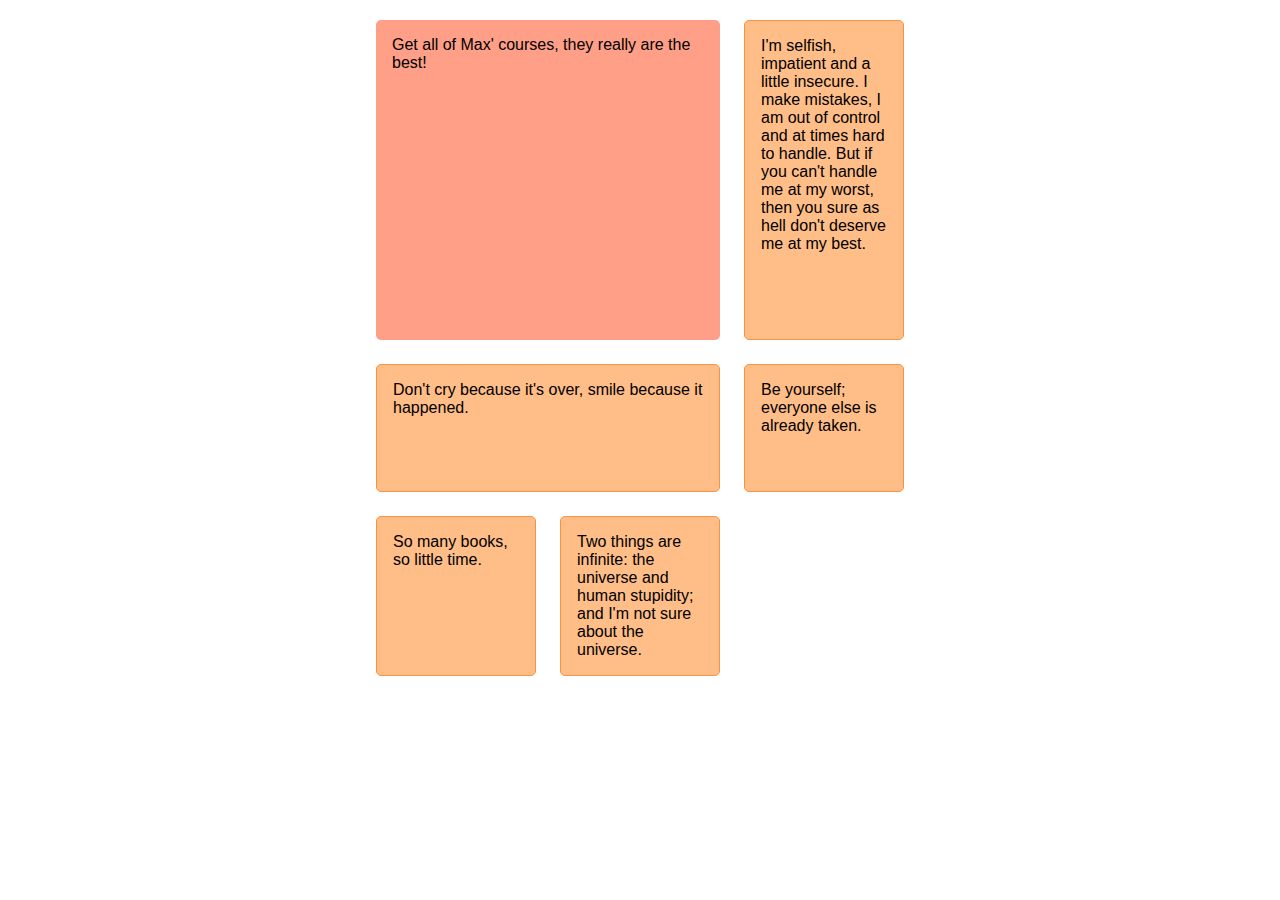
==== commit ce930b3f: "change" ====
--- a/index.html
+++ b/index.html
@@ -1,18 +1,31 @@
 <!DOCTYPE html>
 <html lang="en">
-	<head>
-		<meta charset="UTF-8" />
-		<meta name="viewport" content="width=device-width, initial-scale=1.0" />
-		<meta http-equiv="X-UA-Compatible" content="ie=edge" />
-		<title>CSS Course</title>
-		<link rel="stylesheet" href="main.css" />
-	</head>
-	<body>
-		<div class="container">
-			<div class="el1">Element 1</div>
-			<div class="el2">Element 2</div>
-			<div class="el3">Element 3</div>
-			<div class="el4">Element 4</div>
-		</div>
-	</body>
+<head>
+    <meta charset="UTF-8">
+    <meta name="viewport" content="width=device-width, initial-scale=1.0">
+    <meta http-equiv="X-UA-Compatible" content="ie=edge">
+    <title>CSS Course</title>
+    <link rel="stylesheet" href="main.css">
+</head>
+<body>
+    <div class="container">
+        <div class="quote quote--featured">Get all of Max' courses, they really are the best!</div>
+        <div class="quote">Don't cry because it's over, smile because it happened.</div>
+        <div class="quote">I'm selfish, impatient and a little insecure. I make mistakes, I am out of control and at times hard to handle. But if you can't handle me at my worst, then you sure as hell don't deserve me at my best.</div>
+        <div class="quote">Be yourself; everyone else is already taken.</div>
+        <div class="quote">So many books, so little time.</div>
+        <div class="quote">Two things are infinite: the universe and human stupidity; and I'm not sure about the universe.</div>
+    </div>
+</body>
 </html>
+
+
+
+
+
+
+
+
+
+
+
--- a/main.css
+++ b/main.css
@@ -1,57 +1,27 @@
 .container {
 	margin: 20px;
 	display: grid;
-	height: 500px;
-	/* grid-template-columns: 200px 5rem 20% auto;
-	grid-template-rows: 5rem auto; */
-	grid-template-columns: [hd-start] repeat(4, [col-start] 25% [col-end]) [hd-end];
-	grid-template-rows:
-		[row-1-start hd-start] 5rem [hd-end row-1-end row-2-start] minmax(
-			10px,
-			auto
-		)
-		[row-2-end row-3-start] 100px
-		[row-3-end];
-	/* row-gap: 0.5rem;
-	column-gap: 1rem; */
-	gap: 0.5rem 1rem;
-	grid-template-areas:
-		'header header header header'
-		'. . main main'
-		'footer footer footer footer';
+	grid-template-columns: repeat(3, 10rem);
+	grid-template-rows: 20rem;
+	justify-content: center;
+	grid-gap: 1.5rem;
+	grid-auto-rows: minmax(8rem, auto);
+	grid-auto-flow: row dense;
+	/* grid-auto-columns: 8rem; */
 }
 
-.el1 {
-	background: rgba(255, 154, 72, 0.5);
-	grid-column: col-start 2 / col-end 2;
+.quote {
+	border: 1px solid #fa923f;
+	background: #ffbd87;
+	font-family: sans-serif;
+	padding: 1rem;
+	border-radius: 5px;
 }
-
-.el2 {
-	background: rgba(255, 0, 0, 0.5);
-	/* grid-column-start: 1;
-	grid-column-end: -1; */
-	/* grid-column: 1 / -1; */
-
-	/* grid-row-start: row-2-start;
-	grid-row-end:span 1; */
-	/* grid-row: row-2-start / span 1; */
-	grid-area: main;
-
-	z-index: 10;
+.quote:nth-of-type(2) {
+	grid-column: span 2;
 }
-
-.el3 {
-	background: rgba(0, 128, 0, 0.5);
-	/* grid-column-start: 2;
-	grid-column-end: span 3;
-	grid-row-start: row-1-start;
-	grid-row-end: row-2-end; */
-	/* grid-area: row-1-start / 2 / row-2-end / span 3; */
-	/* grid-area: grid-row-start / grid-col-start / grid-row-end / grid-col-end */
-	grid-area: hd;
+.quote--featured {
+	border: #ff4213;
+	background: #ff9f87;
+	grid-column: span 2;
 }
-
-.el4 {
-	background: rgba(0, 4, 255, 0.5);
-	grid-area: footer;
-}
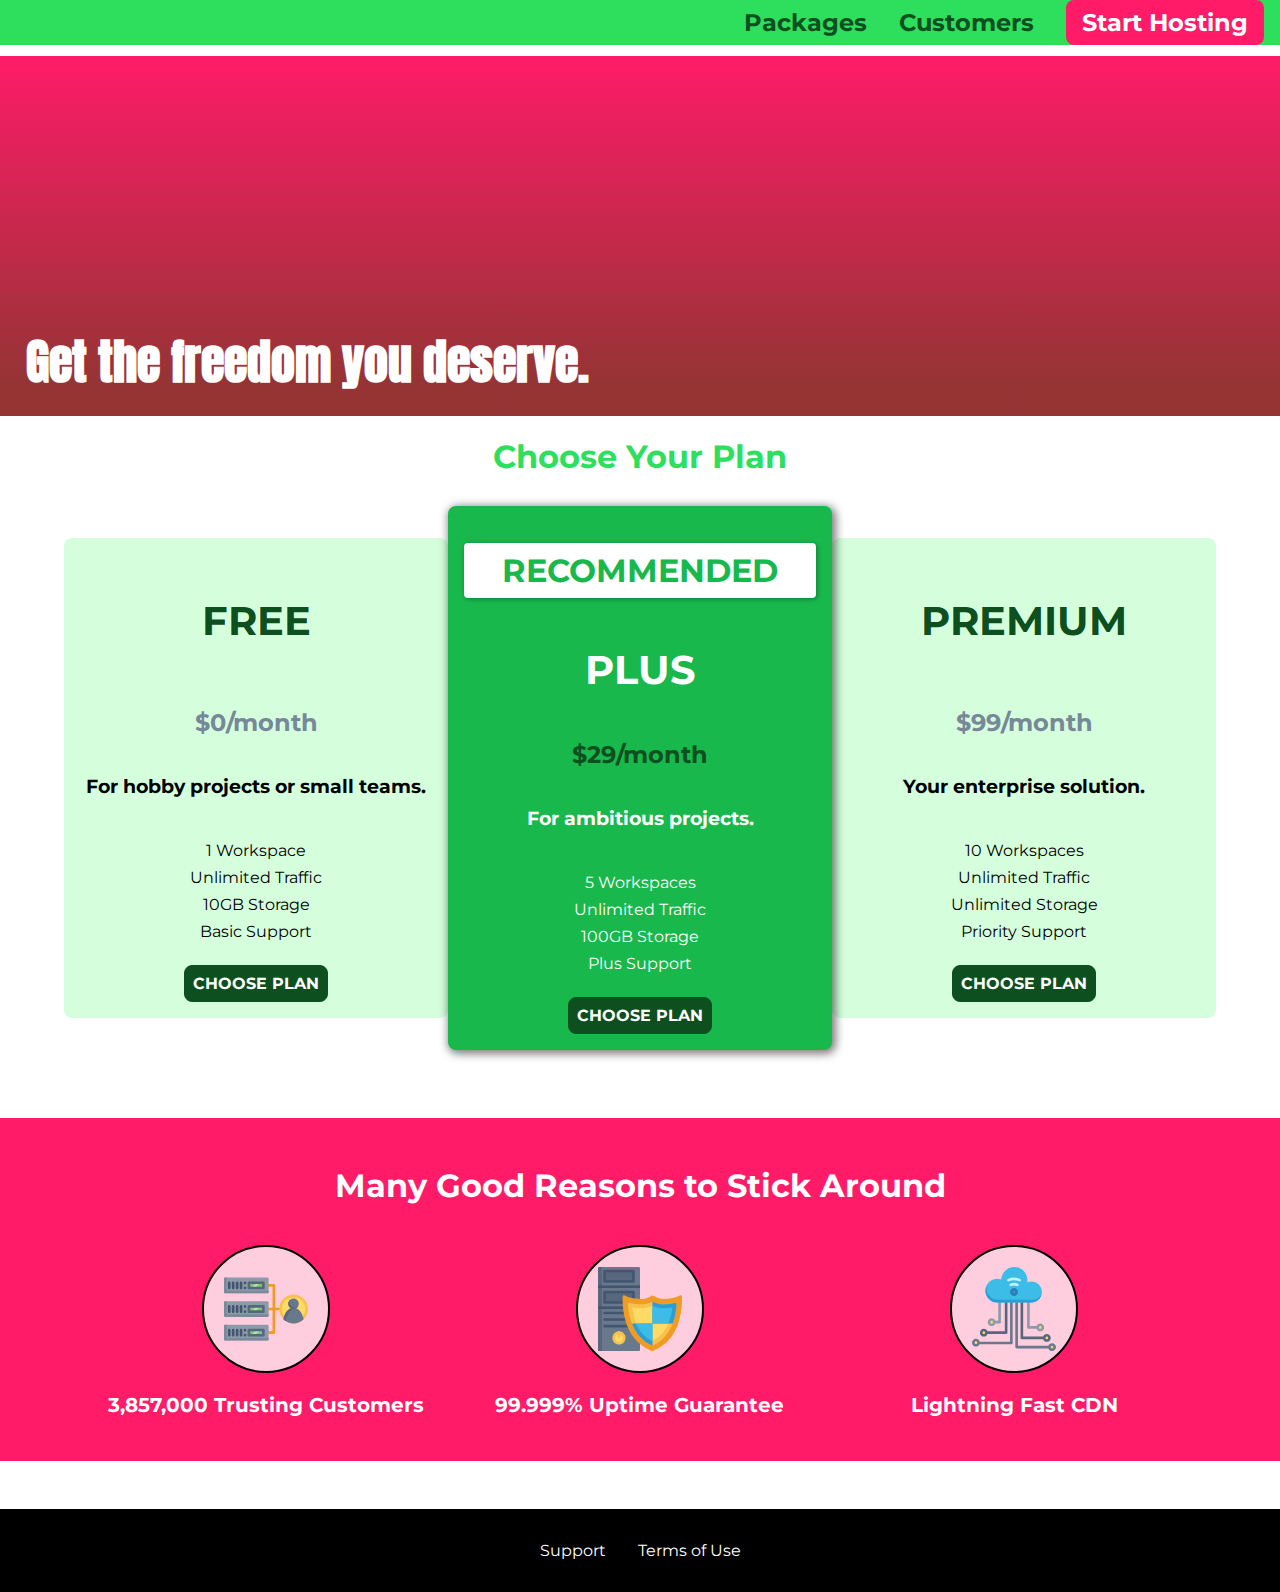
==== commit a81895f4: "change" ====
--- a/index.html
+++ b/index.html
@@ -1,31 +1,527 @@
 <!DOCTYPE html>
 <html lang="en">
-<head>
-    <meta charset="UTF-8">
-    <meta name="viewport" content="width=device-width, initial-scale=1.0">
-    <meta http-equiv="X-UA-Compatible" content="ie=edge">
-    <title>CSS Course</title>
-    <link rel="stylesheet" href="main.css">
-</head>
-<body>
-    <div class="container">
-        <div class="quote quote--featured">Get all of Max' courses, they really are the best!</div>
-        <div class="quote">Don't cry because it's over, smile because it happened.</div>
-        <div class="quote">I'm selfish, impatient and a little insecure. I make mistakes, I am out of control and at times hard to handle. But if you can't handle me at my worst, then you sure as hell don't deserve me at my best.</div>
-        <div class="quote">Be yourself; everyone else is already taken.</div>
-        <div class="quote">So many books, so little time.</div>
-        <div class="quote">Two things are infinite: the universe and human stupidity; and I'm not sure about the universe.</div>
-    </div>
-</body>
+	<head>
+		<meta charset="UTF-8" />
+		<meta http-equiv="X-UA-Compatible" content="ie=edge" />
+		<meta name="viewport" content="width=device-width, initial-scale=1.0" />
+		<title>iHost</title>
+		<link rel="shortcut icon" href="favicon.ico" type="image/x-icon" />
+		<link rel="stylesheet" href="shared.css" />
+		<link rel="stylesheet" href="main.css" />
+	</head>
+	<body>
+		<div class="backdrop"></div>
+		<div class="modal">
+			<h1 class="modal__title">Do you want to continue?</h1>
+			<div class="modal__actions">
+				<a href="start-hosting/index.html" class="modal__action">Yes!</a>
+				<button class="modal__action modal__action--negative" type="button">
+					No!
+				</button>
+			</div>
+		</div>
+		<header class="main-header">
+			<div>
+				<button class="toggle-button">
+					<span class="toggle-button__bar"></span>
+					<span class="toggle-button__bar"></span>
+					<span class="toggle-button__bar"></span>
+				</button>
+				<a href="index.html" class="main-header_brand">
+					<img src="/images/ihostlogo.png" alt="" />
+				</a>
+			</div>
+			<nav class="main-nav">
+				<ul class="main-nav_items">
+					<li class="main-nav_item">
+						<a href="packages/index.html">Packages</a>
+					</li>
+					<li class="main-nav_item">
+						<a href="customers/index.html">Customers</a>
+					</li>
+					<li class="main-nav_item main-nav_item--cta">
+						<a href="start-hosting/index.html">Start Hosting</a>
+					</li>
+				</ul>
+			</nav>
+		</header>
+
+		<nav class="mobile-nav">
+			<ul class="mobile-nav__items">
+				<li class="mobile-nav__item">
+					<a href="packages/index.html">Packages</a>
+				</li>
+				<li class="mobile-nav__item">
+					<a href="customers/index.html">Customers</a>
+				</li>
+				<li class="mobile-nav__item mobile-nav__item--cta">
+					<a href="start-hosting/index.html">Start Hosting</a>
+				</li>
+			</ul>
+		</nav>
+
+		<main>
+			<section id="product-overview">
+				<h1>Get the freedom you deserve.</h1>
+			</section>
+			<section id="plans">
+				<h1 class="section-title">Choose Your Plan</h1>
+				<div class="plan__list">
+					<article class="plan">
+						<h1 class="plan__title">FREE</h1>
+						<h2 class="plan__price">$0/month</h2>
+						<h3>For hobby projects or small teams.</h3>
+						<ul class="plan__features">
+							<li class="plan__feature">1 Workspace</li>
+							<li class="plan__feature">Unlimited Traffic</li>
+							<li class="plan__feature">10GB Storage</li>
+							<li class="plan__feature">Basic Support</li>
+						</ul>
+						<div>
+							<button class="button">CHOOSE PLAN</button>
+						</div>
+					</article>
+					<article class="plan plan__highlighted">
+						<h1 class="plan__annotation">RECOMMENDED</h1>
+						<h1 class="plan__title">PLUS</h1>
+						<h2 class="plan__price">$29/month</h2>
+						<h3>For ambitious projects.</h3>
+						<ul class="plan__features">
+							<li class="plan__feature">5 Workspaces</li>
+							<li class="plan__feature">Unlimited Traffic</li>
+							<li class="plan__feature">100GB Storage</li>
+							<li class="plan__feature">Plus Support</li>
+						</ul>
+						<div>
+							<button class="button">CHOOSE PLAN</button>
+						</div>
+					</article>
+					<article class="plan">
+						<h1 class="plan__title">PREMIUM</h1>
+						<h2 class="plan__price">$99/month</h2>
+						<h3>Your enterprise solution.</h3>
+						<ul class="plan__features">
+							<li class="plan__feature">10 Workspaces</li>
+							<li class="plan__feature">Unlimited Traffic</li>
+							<li class="plan__feature">Unlimited Storage</li>
+							<li class="plan__feature">Priority Support</li>
+						</ul>
+						<div>
+							<button class="button">CHOOSE PLAN</button>
+						</div>
+					</article>
+				</div>
+			</section>
+			<section id="key-features">
+				<h1 class="section-title">Many Good Reasons to Stick Around</h1>
+				<ul class="key-feature-list">
+					<li class="key-feature">
+						<div class="key-feature__image">
+							<svg viewBox="0 0 512 512">
+								<path
+									style="fill: #f09b24"
+									d="M344,248h-32V112c0-4.418-3.582-8-8-8h-40c-4.418,0-8,3.582-8,8s3.582,8,8,8h32v128h-32  c-4.418,0-8,3.582-8,8s3.582,8,8,8h32v128h-32c-4.418,0-8,3.582-8,8s3.582,8,8,8h40c4.418,0,8-3.582,8-8V264h32c4.418,0,8-3.582,8-8  S348.418,248,344,248z"
+								/>
+								<path
+									style="fill: #8e9aa9"
+									d="M264,64H8c-4.418,0-8,3.582-8,8v80c0,4.418,3.582,8,8,8h256c4.418,0,8-3.582,8-8V72  C272,67.582,268.418,64,264,64z"
+								/>
+								<path
+									style="fill: #7c899b"
+									d="M24,144c-4.418,0-8-3.582-8-8V64H8c-4.418,0-8,3.582-8,8v80c0,4.418,3.582,8,8,8h256  c4.418,0,8-3.582,8-8v-8H24z"
+								/>
+								<rect
+									x="152"
+									y="96"
+									style="fill: #b8e3a8"
+									width="88"
+									height="32"
+								/>
+								<g>
+									<polygon
+										style="fill: #7ec97d"
+										points="152,96 152,128 166,128 198,96  "
+									/>
+									<polygon
+										style="fill: #7ec97d"
+										points="220,96 188,128 240,128 240,96  "
+									/>
+								</g>
+								<path
+									style="fill: #56677e"
+									d="M240,136h-88c-4.418,0-8-3.582-8-8V96c0-4.418,3.582-8,8-8h88c4.418,0,8,3.582,8,8v32  C248,132.418,244.418,136,240,136z M160,120h72v-16h-72V120z"
+								/>
+								<g>
+									<path
+										style="fill: #435670"
+										d="M32,136c-4.418,0-8-3.582-8-8V96c0-4.418,3.582-8,8-8s8,3.582,8,8v32C40,132.418,36.418,136,32,136z   "
+									/>
+									<path
+										style="fill: #435670"
+										d="M56,136c-4.418,0-8-3.582-8-8V96c0-4.418,3.582-8,8-8s8,3.582,8,8v32C64,132.418,60.418,136,56,136z   "
+									/>
+									<path
+										style="fill: #435670"
+										d="M80,136c-4.418,0-8-3.582-8-8V96c0-4.418,3.582-8,8-8s8,3.582,8,8v32C88,132.418,84.418,136,80,136z   "
+									/>
+									<path
+										style="fill: #435670"
+										d="M104,136c-4.418,0-8-3.582-8-8V96c0-4.418,3.582-8,8-8s8,3.582,8,8v32   C112,132.418,108.418,136,104,136z"
+									/>
+									<path
+										style="fill: #435670"
+										d="M128,105c-4.418,0-8-3.582-8-8v-1c0-4.418,3.582-8,8-8s8,3.582,8,8v1   C136,101.418,132.418,105,128,105z"
+									/>
+									<path
+										style="fill: #435670"
+										d="M128,136c-4.418,0-8-3.582-8-8v-1c0-4.418,3.582-8,8-8s8,3.582,8,8v1   C136,132.418,132.418,136,128,136z"
+									/>
+								</g>
+								<path
+									style="fill: #8e9aa9"
+									d="M264,208H8c-4.418,0-8,3.582-8,8v80c0,4.418,3.582,8,8,8h256c4.418,0,8-3.582,8-8v-80  C272,211.582,268.418,208,264,208z"
+								/>
+								<path
+									style="fill: #7c899b"
+									d="M24,288c-4.418,0-8-3.582-8-8v-72H8c-4.418,0-8,3.582-8,8v80c0,4.418,3.582,8,8,8h256  c4.418,0,8-3.582,8-8v-8H24z"
+								/>
+								<rect
+									x="152"
+									y="240"
+									style="fill: #b8e3a8"
+									width="88"
+									height="32"
+								/>
+								<g>
+									<polygon
+										style="fill: #7ec97d"
+										points="152,240 152,272 166,272 198,240  "
+									/>
+									<polygon
+										style="fill: #7ec97d"
+										points="220,240 188,272 240,272 240,240  "
+									/>
+								</g>
+								<path
+									style="fill: #56677e"
+									d="M240,280h-88c-4.418,0-8-3.582-8-8v-32c0-4.418,3.582-8,8-8h88c4.418,0,8,3.582,8,8v32  C248,276.418,244.418,280,240,280z M160,264h72v-16h-72V264z"
+								/>
+								<g>
+									<path
+										style="fill: #435670"
+										d="M32,280c-4.418,0-8-3.582-8-8v-32c0-4.418,3.582-8,8-8s8,3.582,8,8v32C40,276.418,36.418,280,32,280   z"
+									/>
+									<path
+										style="fill: #435670"
+										d="M56,280c-4.418,0-8-3.582-8-8v-32c0-4.418,3.582-8,8-8s8,3.582,8,8v32C64,276.418,60.418,280,56,280   z"
+									/>
+									<path
+										style="fill: #435670"
+										d="M80,280c-4.418,0-8-3.582-8-8v-32c0-4.418,3.582-8,8-8s8,3.582,8,8v32C88,276.418,84.418,280,80,280   z"
+									/>
+									<path
+										style="fill: #435670"
+										d="M104,280c-4.418,0-8-3.582-8-8v-32c0-4.418,3.582-8,8-8s8,3.582,8,8v32   C112,276.418,108.418,280,104,280z"
+									/>
+									<path
+										style="fill: #435670"
+										d="M128,249c-4.418,0-8-3.582-8-8v-1c0-4.418,3.582-8,8-8s8,3.582,8,8v1   C136,245.418,132.418,249,128,249z"
+									/>
+									<path
+										style="fill: #435670"
+										d="M128,280c-4.418,0-8-3.582-8-8v-1c0-4.418,3.582-8,8-8s8,3.582,8,8v1   C136,276.418,132.418,280,128,280z"
+									/>
+								</g>
+								<path
+									style="fill: #8e9aa9"
+									d="M264,352H8c-4.418,0-8,3.582-8,8v80c0,4.418,3.582,8,8,8h256c4.418,0,8-3.582,8-8v-80  C272,355.582,268.418,352,264,352z"
+								/>
+								<path
+									style="fill: #7c899b"
+									d="M24,432c-4.418,0-8-3.582-8-8v-72H8c-4.418,0-8,3.582-8,8v80c0,4.418,3.582,8,8,8h256  c4.418,0,8-3.582,8-8v-8H24z"
+								/>
+								<rect
+									x="152"
+									y="384"
+									style="fill: #b8e3a8"
+									width="88"
+									height="32"
+								/>
+								<g>
+									<polygon
+										style="fill: #7ec97d"
+										points="152,384 152,416 166,416 198,384  "
+									/>
+									<polygon
+										style="fill: #7ec97d"
+										points="220,384 188,416 240,416 240,384  "
+									/>
+								</g>
+								<path
+									style="fill: #56677e"
+									d="M240,424h-88c-4.418,0-8-3.582-8-8v-32c0-4.418,3.582-8,8-8h88c4.418,0,8,3.582,8,8v32  C248,420.418,244.418,424,240,424z M160,408h72v-16h-72V408z"
+								/>
+								<g>
+									<path
+										style="fill: #435670"
+										d="M32,424c-4.418,0-8-3.582-8-8v-32c0-4.418,3.582-8,8-8s8,3.582,8,8v32C40,420.418,36.418,424,32,424   z"
+									/>
+									<path
+										style="fill: #435670"
+										d="M56,424c-4.418,0-8-3.582-8-8v-32c0-4.418,3.582-8,8-8s8,3.582,8,8v32C64,420.418,60.418,424,56,424   z"
+									/>
+									<path
+										style="fill: #435670"
+										d="M80,424c-4.418,0-8-3.582-8-8v-32c0-4.418,3.582-8,8-8s8,3.582,8,8v32C88,420.418,84.418,424,80,424   z"
+									/>
+									<path
+										style="fill: #435670"
+										d="M104,424c-4.418,0-8-3.582-8-8v-32c0-4.418,3.582-8,8-8s8,3.582,8,8v32   C112,420.418,108.418,424,104,424z"
+									/>
+									<path
+										style="fill: #435670"
+										d="M128,393c-4.418,0-8-3.582-8-8v-1c0-4.418,3.582-8,8-8s8,3.582,8,8v1   C136,389.418,132.418,393,128,393z"
+									/>
+									<path
+										style="fill: #435670"
+										d="M128,424c-4.418,0-8-3.582-8-8v-1c0-4.418,3.582-8,8-8s8,3.582,8,8v1   C136,420.418,132.418,424,128,424z"
+									/>
+								</g>
+								<path
+									style="fill: #f7c14d"
+									d="M424,168c-48.523,0-88,39.477-88,88s39.477,88,88,88s88-39.477,88-88S472.523,168,424,168z"
+								/>
+								<path
+									style="fill: #ffdb66"
+									d="M424,184c-39.701,0-72,32.299-72,72s32.299,72,72,72s72-32.299,72-72S463.701,184,424,184z"
+								/>
+								<path
+									style="fill: #69788d"
+									d="M484.893,314.16C476.393,274.588,451.922,248,424,248s-52.393,26.588-60.893,66.16  c-0.605,2.82,0.354,5.749,2.511,7.664C381.731,336.124,402.465,344,424,344s42.269-7.876,58.381-22.176  C484.539,319.909,485.498,316.98,484.893,314.16z"
+								/>
+								<path
+									style="fill: #56677e"
+									d="M434.053,249.171C430.768,248.403,427.411,248,424,248c-27.922,0-52.393,26.588-60.893,66.16  c-0.605,2.82,0.354,5.749,2.511,7.664c3.383,3.002,6.979,5.703,10.734,8.125C384.904,286.243,407.373,255.378,434.053,249.171z"
+								/>
+								<path
+									style="fill: #69788d"
+									d="M424,192c-17.645,0-32,14.355-32,32s14.355,32,32,32s32-14.355,32-32S441.645,192,424,192z"
+								/>
+								<path
+									style="fill: #56677e"
+									d="M432,248c-17.645,0-32-14.355-32-32c0-6.783,2.128-13.076,5.742-18.258  C397.444,203.53,392,213.138,392,224c0,17.645,14.355,32,32,32c10.862,0,20.471-5.444,26.258-13.742  C445.076,245.872,438.783,248,432,248z"
+								/>
+							</svg>
+						</div>
+						<p class="key-feature__text">3,857,000 Trusting Customers</p>
+					</li>
+					<li class="key-feature">
+						<div class="key-feature__image">
+							<svg viewBox="0 0 512 512">
+								<path
+									style="fill: #69788d"
+									d="M248,0H8C3.582,0,0,3.582,0,8v496c0,4.418,3.582,8,8,8h240c4.418,0,8-3.582,8-8V8  C256,3.582,252.418,0,248,0z"
+								/>
+								<path
+									style="fill: #56677e"
+									d="M24,504V8c0-4.418,3.582-8,8-8H8C3.582,0,0,3.582,0,8v496c0,4.418,3.582,8,8,8h24  C27.582,512,24,508.418,24,504z"
+								/>
+								<g>
+									<rect
+										x="0"
+										y="112"
+										style="fill: #435670"
+										width="256"
+										height="16"
+									/>
+									<rect
+										x="0"
+										y="240"
+										style="fill: #435670"
+										width="256"
+										height="16"
+									/>
+								</g>
+								<path
+									style="fill: #f7c14d"
+									d="M128,392c-22.056,0-40,17.944-40,40s17.944,40,40,40s40-17.944,40-40S150.056,392,128,392z"
+								/>
+								<path
+									style="fill: #ffdb66"
+									d="M128,408c-13.233,0-24,10.767-24,24s10.767,24,24,24s24-10.767,24-24S141.233,408,128,408z"
+								/>
+								<path
+									style="fill: #f7c14d"
+									d="M128,392c-2.739,0-5.414,0.278-8,0.805V424c0,4.418,3.582,8,8,8c4.418,0,8-3.582,8-8v-31.195  C133.414,392.278,130.739,392,128,392z"
+								/>
+								<g>
+									<path
+										style="fill: #435670"
+										d="M216,288H40c-4.418,0-8-3.582-8-8s3.582-8,8-8h176c4.418,0,8,3.582,8,8S220.418,288,216,288z"
+									/>
+									<path
+										style="fill: #435670"
+										d="M216,328H40c-4.418,0-8-3.582-8-8s3.582-8,8-8h176c4.418,0,8,3.582,8,8S220.418,328,216,328z"
+									/>
+									<path
+										style="fill: #435670"
+										d="M216,368H40c-4.418,0-8-3.582-8-8s3.582-8,8-8h176c4.418,0,8,3.582,8,8S220.418,368,216,368z"
+									/>
+									<path
+										style="fill: #435670"
+										d="M216,16H40c-4.418,0-8,3.582-8,8v64c0,4.418,3.582,8,8,8h176c4.418,0,8-3.582,8-8V24   C224,19.582,220.418,16,216,16z"
+									/>
+								</g>
+								<rect
+									x="48"
+									y="32"
+									style="fill: #56677e"
+									width="160"
+									height="48"
+								/>
+								<path
+									style="fill: #435670"
+									d="M216,144H40c-4.418,0-8,3.582-8,8v64c0,4.418,3.582,8,8,8h176c4.418,0,8-3.582,8-8v-64  C224,147.582,220.418,144,216,144z"
+								/>
+								<rect
+									x="48"
+									y="160"
+									style="fill: #56677e"
+									width="160"
+									height="48"
+								/>
+								<path
+									style="fill: #f09b24"
+									d="M511.747,180.237c-0.194-6.537-8.107-10.107-13.135-5.894c-5.6,4.693-42.904,21.282-98.514,21.282  c-33.45,0-64.625-20.999-64.929-21.206c-2.9-1.991-6.764-1.85-9.512,0.346c-2.677,2.135-27.201,20.86-63.793,20.86  c-55.607,0-92.914-16.589-98.515-21.282c-5.028-4.211-12.941-0.645-13.135,5.894c-1.634,54.834,4.655,105.941,18.693,151.903  c12.096,39.604,29.759,74.047,52.497,102.373c27.538,34.304,62.743,59.882,104.66,76.045c3.069,1.918,6.757,1.921,9.83,0  c41.917-16.163,77.122-41.741,104.66-76.045c22.738-28.326,40.401-62.77,52.497-102.373  C507.092,286.179,513.381,235.071,511.747,180.237z"
+								/>
+								<path
+									style="fill: #f7c14d"
+									d="M476.21,221.226c-1.953-1.631-4.568-2.235-7.036-1.628c-21.686,5.327-44.926,8.028-69.075,8.028  c-25.926,0-49.633-8.975-64.955-16.504c-2.307-1.134-5.016-1.091-7.284,0.116c-14.059,7.477-36.919,16.388-65.994,16.388  c-24.153,0-47.394-2.701-69.075-8.028c-5.155-1.268-10.221,2.966-9.894,8.261c2.077,33.693,7.668,65.635,16.616,94.935  c22.774,74.565,66.139,126.334,128.888,153.868c2.032,0.891,4.397,0.891,6.43,0c61.777-27.107,104.716-78.876,127.62-153.868  c8.948-29.3,14.539-61.241,16.616-94.935C479.224,225.319,478.163,222.856,476.21,221.226z"
+								/>
+								<path
+									style="fill: #ffdb66"
+									d="M331.609,451.727c-52.604-25.289-89.304-70.987-109.144-135.944  c-6.532-21.39-11.162-44.336-13.82-68.447c17.133,2.852,34.952,4.291,53.22,4.291c29.394,0,53.376-7.793,69.978-15.561  c17.44,7.736,41.656,15.561,68.256,15.561c18.267,0,36.085-1.439,53.219-4.291c-2.659,24.112-7.288,47.06-13.82,68.448  C419.545,381.108,383.27,426.805,331.609,451.727z"
+								/>
+								<g>
+									<path
+										style="fill: #2c9dd4"
+										d="M479.066,227.858c0.157-2.539-0.903-5.002-2.856-6.633s-4.568-2.235-7.036-1.628   c-21.686,5.327-44.926,8.028-69.075,8.028c-25.926,0-49.633-8.975-64.955-16.504c-1.057-0.52-2.2-0.78-3.345-0.806l-0.072,133.351   h123.601c2.556-6.746,4.933-13.702,7.123-20.874C471.398,293.493,476.989,261.552,479.066,227.858z"
+									/>
+									<path
+										style="fill: #2c9dd4"
+										d="M206.658,343.667c24.153,63.42,65.028,108.108,121.743,132.995c1.031,0.452,2.147,0.673,3.263,0.666   l0.063-133.661H206.658z"
+									/>
+								</g>
+								<g>
+									<path
+										style="fill: #3cbde8"
+										d="M439.497,315.783c6.532-21.389,11.161-44.336,13.82-68.448c-17.134,2.852-34.952,4.291-53.219,4.291   c-26.6,0-50.815-7.824-68.256-15.561l-0.116,107.601h97.758C433.179,334.807,436.524,325.518,439.497,315.783z"
+									/>
+									<path
+										style="fill: #3cbde8"
+										d="M232.523,343.667c21.144,50.298,54.363,86.56,99.087,108.06l0.117-108.06H232.523z"
+									/>
+								</g>
+							</svg>
+						</div>
+						<p class="key-feature__text">99.999% Uptime Guarantee</p>
+					</li>
+					<li class="key-feature">
+						<div class="key-feature__image">
+							<svg viewBox="0 0 512 512">
+								<path
+									style="fill: #8e9aa9"
+									d="M168,200c-4.418,0-8,3.582-8,8v120h-17.376c-3.302-9.311-12.194-16-22.624-16  c-13.234,0-24,10.767-24,24s10.766,24,24,24c10.429,0,19.321-6.689,22.624-16H168c4.418,0,8-3.582,8-8V208  C176,203.582,172.418,200,168,200z"
+								/>
+								<path
+									style="fill: #ffdb66"
+									d="M120,328c-4.411,0-8,3.589-8,8s3.589,8,8,8s8-3.589,8-8S124.411,328,120,328z"
+								/>
+								<path
+									style="fill: #56677e"
+									d="M208,200c-4.418,0-8,3.582-8,8v184H94.624C91.322,382.689,82.43,376,72,376  c-13.234,0-24,10.767-24,24s10.766,24,24,24c10.429,0,19.321-6.689,22.624-16H208c4.418,0,8-3.582,8-8V208  C216,203.582,212.418,200,208,200z"
+								/>
+								<path
+									style="fill: #ffdb66"
+									d="M72,392c-4.411,0-8,3.589-8,8s3.589,8,8,8s8-3.589,8-8S76.411,392,72,392z"
+								/>
+								<path
+									style="fill: #69788d"
+									d="M240,208c-4.418,0-8,3.582-8,8v239H47.24c-2.671-10.34-12.078-18-23.24-18c-13.234,0-24,10.767-24,24  s10.766,24,24,24c9.666,0,18.009-5.747,21.809-14H240c4.418,0,8-3.582,8-8V216C248,211.582,244.418,208,240,208z"
+								/>
+								<path
+									style="fill: #ffdb66"
+									d="M24,453c-4.411,0-8,3.589-8,8s3.589,8,8,8s8-3.589,8-8S28.411,453,24,453z"
+								/>
+								<path
+									style="fill: #69788d"
+									d="M488,464c-10.429,0-19.321,6.689-22.624,16H280V208c0-4.418-3.582-8-8-8s-8,3.582-8,8v280  c0,4.418,3.582,8,8,8h193.376c3.302,9.311,12.194,16,22.624,16c13.234,0,24-10.767,24-24S501.234,464,488,464z"
+								/>
+								<path
+									style="fill: #ffdb66"
+									d="M488,480c-4.411,0-8,3.589-8,8s3.589,8,8,8s8-3.589,8-8S492.411,480,488,480z"
+								/>
+								<path
+									style="fill: #56677e"
+									d="M456,408c-10.429,0-19.321,6.689-22.624,16H312V208c0-4.418-3.582-8-8-8s-8,3.582-8,8v224  c0,4.418,3.582,8,8,8h129.376c3.302,9.311,12.194,16,22.624,16c13.234,0,24-10.767,24-24S469.234,408,456,408z"
+								/>
+								<path
+									style="fill: #ffdb66"
+									d="M456,424c-4.411,0-8,3.589-8,8s3.589,8,8,8s8-3.589,8-8S460.411,424,456,424z"
+								/>
+								<path
+									style="fill: #8e9aa9"
+									d="M416,344c-10.429,0-19.321,6.689-22.624,16H352V208c0-4.418-3.582-8-8-8s-8,3.582-8,8v160  c0,4.418,3.582,8,8,8h49.376c3.302,9.311,12.194,16,22.624,16c13.234,0,24-10.767,24-24S429.234,344,416,344z"
+								/>
+								<path
+									style="fill: #ffdb66"
+									d="M416,360c-4.411,0-8,3.589-8,8s3.589,8,8,8s8-3.589,8-8S420.411,360,416,360z"
+								/>
+								<path
+									style="fill: #3cbde8"
+									d="M362,88c-8.741,0-17.231,1.751-25.06,5.085C337.646,88.797,338,84.43,338,80  c0-44.112-35.888-80-80-80c-42.823,0-77.895,33.816-79.909,76.149C170.393,73.415,162.244,72,154,72c-39.701,0-72,32.299-72,72  s32.299,72,72,72h208c35.29,0,64-28.71,64-64S397.29,88,362,88z"
+								/>
+								<path
+									style="fill: #2c9dd4"
+									d="M368,200H160c-39.701,0-72-32.299-72-72c0-5.863,0.721-11.559,2.05-17.019  C84.918,120.88,82,132.102,82,144c0,39.701,32.299,72,72,72h208c30.389,0,55.88-21.296,62.379-49.743  C413.565,186.327,392.352,200,368,200z"
+								/>
+								<path
+									style="fill: #2a7db5"
+									d="M256,128c-13.234,0-24,10.767-24,24s10.766,24,24,24c13.233,0,24-10.767,24-24S269.233,128,256,128z"
+								/>
+								<path
+									style="fill: #2c9dd4"
+									d="M256,144c-4.411,0-8,3.589-8,8s3.589,8,8,8c4.411,0,8-3.589,8-8S260.411,144,256,144z"
+								/>
+								<g>
+									<path
+										style="fill: #c5f1fa"
+										d="M221.755,87.695c-2.994,0-5.864-1.688-7.233-4.572c-1.894-3.991-0.194-8.763,3.798-10.657   C230.157,66.849,242.834,64,256,64c13.166,0,25.844,2.849,37.68,8.466c3.992,1.895,5.692,6.666,3.798,10.657   s-6.666,5.692-10.657,3.798C277.144,82.328,266.774,80,256,80c-10.774,0-21.144,2.328-30.821,6.921   C224.072,87.446,222.904,87.695,221.755,87.695z"
+									/>
+									<path
+										style="fill: #c5f1fa"
+										d="M276.545,116.618c-1.148,0-2.316-0.249-3.424-0.774C267.745,113.293,261.985,112,256,112   c-5.985,0-11.745,1.293-17.121,3.844c-3.991,1.895-8.763,0.192-10.657-3.798c-1.894-3.992-0.193-8.764,3.798-10.657   C239.557,97.813,247.625,96,256,96c8.376,0,16.444,1.813,23.98,5.389c3.991,1.894,5.692,6.665,3.798,10.657   C282.41,114.93,279.539,116.618,276.545,116.618z"
+									/>
+								</g>
+							</svg>
+						</div>
+						<p class="key-feature__text">Lightning Fast CDN</p>
+					</li>
+				</ul>
+			</section>
+		</main>
+		<footer class="main-footer">
+			<nav>
+				<ul class="main-footer__links">
+					<li class="main-footer__link">
+						<a href="#">Support</a>
+					</li>
+					<li class="main-footer__link">
+						<a href="#">Terms of Use</a>
+					</li>
+				</ul>
+			</nav>
+		</footer>
+		<script src="shared.js"></script>
+	</body>
 </html>
-
-
-
-
-
-
-
-
-
-
-
--- a/shared.css
+++ b/shared.css
@@ -0,0 +1,273 @@
+@import url('https://fonts.googleapis.com/css2?family=Roboto:wght@400;900&display=swap');
+@import url('https://fonts.googleapis.com/css2?family=Anton&display=swap');
+@import url('https://fonts.googleapis.com/css2?family=Montserrat:wght@400;700&display=swap');
+
+* {
+	box-sizing: border-box;
+}
+html {
+	height: 100%;
+}
+
+body {
+	font-family: 'Montserrat', sans-serif;
+	margin: 0;
+	overflow-x: hidden;
+	display: grid;
+	grid-template-rows: 3.5rem auto fit-content(8rem);
+	grid-template-areas:
+		'header'
+		'main'
+		'footer';
+	/* padding-top: 3.5rem; */
+	height: 100%;
+}
+main {
+	/* min-height: calc(100vh - 3rem - 8.55rem); */
+	/* margin-top: 3.5rem; */
+	/* grid-row: 2 / 3; */
+	grid-area: main;
+}
+
+.backdrop {
+	display: none;
+	opacity: 0;
+	transition: opacity 200ms ease-in;
+	position: fixed;
+	top: 0;
+	left: 0;
+	z-index: 100;
+	width: 100vw;
+	height: 100vh;
+	background: rgba(0, 0, 0, 0.5);
+}
+.main-header {
+	width: 100%;
+	position: fixed;
+	top: 0;
+	left: 0;
+	background: #2ddf5c;
+	padding: 0.5rem 1rem;
+	z-index: 21;
+	display: flex;
+	align-items: center;
+	justify-content: space-between;
+	grid-area: header;
+}
+
+.toggle-button {
+	width: 3rem;
+	background: transparent;
+	border: none;
+	cursor: pointer;
+	padding-top: 0;
+	padding-bottom: 0;
+	vertical-align: middle;
+}
+
+.toggle-button:focus {
+	outline: none;
+}
+
+.toggle-button__bar {
+	width: 100%;
+	height: 0.2rem;
+	background: black;
+	display: block;
+	margin: 0.6rem 0;
+}
+
+.main-header_brand {
+	color: #0e4f1f;
+	text-decoration: none;
+	font-weight: bold;
+	height: 3rem;
+}
+
+.main-header_brand img {
+	height: 2.5rem;
+	vertical-align: middle;
+}
+
+.main-nav_items {
+	margin: 0;
+	padding: 0;
+	list-style: none;
+	font-size: 1.5rem;
+	display: flex;
+}
+
+.main-nav {
+	display: none;
+}
+
+@media (min-width: 40rem) {
+	.main-nav {
+		display: flex;
+	}
+	.toggle-button {
+		display: none;
+	}
+}
+
+.main-nav_item {
+	margin: 0 1rem;
+}
+.main-nav_item--cta {
+	margin-right: 0;
+}
+
+.main-nav_item a,
+.mobile-nav__item a {
+	color: #0e4f1f;
+	text-decoration: none;
+	font-weight: bold;
+	padding: 0.2rem 0;
+}
+
+.main-nav_item a:hover,
+.main-nav_item a:active {
+	color: white;
+	border-bottom: 5px solid white;
+}
+
+.main-nav_item--cta {
+	animation: wiggle 200ms 3s 8 ease-out none;
+}
+.main-nav_item--cta a,
+.mobile-nav__item--cta a {
+	color: white;
+	background: #ff1b68;
+	padding: 0.5rem 1rem;
+	border-radius: 0.5rem;
+	margin-right: 0;
+}
+
+.main-nav_item--cta a:hover,
+.main-nav_item--cta a:active,
+.mobile-nav__item--cta a:hover,
+.mobile-nav__item--cta a:active {
+	color: #ff1b68;
+	background-color: white;
+	border: none;
+}
+
+.mobile-nav {
+	display: none;
+	transform: translate(-100%, 0);
+	position: fixed;
+	z-index: 101;
+	top: 0;
+	left: 0;
+	background: white;
+	width: 80%;
+	height: 100vh;
+	transition: transform 200ms ease-out;
+}
+
+.mobile-nav__items {
+	width: 90%;
+	height: 100%;
+	list-style: none;
+	margin: 0 auto;
+	padding: 0;
+	display: flex;
+	flex-direction: column;
+	align-items: center;
+	justify-content: center;
+}
+
+.mobile-nav__item {
+	margin: 1rem 0;
+}
+
+.mobile-nav__item a {
+	font-size: 1.5rem;
+}
+
+.button {
+	background: #0e4f1f;
+	color: white;
+	font: inherit;
+	border: 1.5px solid #0e4f1f;
+	padding: 0.5rem;
+	border-radius: 0.5rem;
+	font-weight: bold;
+	cursor: pointer;
+}
+
+.button:hover,
+.button:active {
+	color: #0e4f1f;
+	background: white;
+}
+
+.button:focus {
+	outline: none;
+}
+.button[disabled] {
+	cursor: not-allowed;
+	border-color: #a1a1a1;
+	background: #ccc;
+	color: #a1a1a1;
+}
+.main-footer {
+	background: black;
+	padding: 2rem;
+	margin-top: 3rem;
+	/* grid-row: 3 / 4; */
+	grid-area: footer;
+}
+.main-footer__links {
+	list-style: none;
+	margin: 0;
+	padding: 0;
+	display: flex;
+	flex-direction: column;
+	align-items: center;
+}
+.main-footer__link {
+	margin: 0.5rem 0rem;
+}
+@media (min-width: 40rem) {
+	.main-footer__link {
+		display: flex;
+		margin: 0rem 1rem;
+	}
+	.main-footer__links {
+		flex-direction: row;
+		justify-content: center;
+	}
+	.main-footer {
+		margin-top: 3rem;
+	}
+}
+.main-footer__link a {
+	color: white;
+	text-decoration: none;
+}
+.main-footer__link a:hover,
+.main-footer__link a:active {
+	color: #ccc;
+}
+
+.open {
+	/* display: flex !important;
+	flex-direction: column;
+	align-items: center; */
+	display: block !important;
+	opacity: 1 !important;
+	transform: translate(0, 0) !important;
+}
+
+@keyframes wiggle {
+	0% {
+		transform: rotateZ(0);
+	}
+	50% {
+		transform: rotateZ(-5deg);
+	}
+	100% {
+		transform: rotateZ(5deg);
+	}
+}
--- a/main.css
+++ b/main.css
@@ -1,27 +1,233 @@
-.container {
-	margin: 20px;
-	display: grid;
-	grid-template-columns: repeat(3, 10rem);
-	grid-template-rows: 20rem;
-	justify-content: center;
-	grid-gap: 1.5rem;
-	grid-auto-rows: minmax(8rem, auto);
-	grid-auto-flow: row dense;
-	/* grid-auto-columns: 8rem; */
-}
-
-.quote {
-	border: 1px solid #fa923f;
-	background: #ffbd87;
-	font-family: sans-serif;
+#product-overview {
+	background: linear-gradient(to top, rgba(80, 68, 18, 0.6) 10%, transparent),
+		url(images/freedom.jpg) center / cover no-repeat border-box, #ff1b68;
+	/* background-image: url(freedom.jpg);
+	background-size: cover;
+	background-repeat: no-repeat;
+	background-position: left 10% bottom 20%;
+	border: 5px darkorange dashed;
+	background-origin: border-box;
+	background-clip: border-box; */
+	/* background-image: linear-gradient(
+		180deg,
+		red 70%,
+		blue 50%,
+		rgba(0, 255, 0, 0.5)
+	); */
+	/* background-image: radial-gradient(
+		ellipse closest-corner at 20% 50%,
+		red,
+		blue 70%,
+		green
+	); */
+	width: 100vw;
+	height: 33vh;
+	/* padding: 0.67rem; */
+	/* margin-top: 3.5rem; */
+	position: relative;
+}
+
+#product-overview h1 {
+	color: white;
+	font-family: 'Anton', sans-serif;
+	position: absolute;
+	bottom: 5%;
+	left: 2%;
+	margin: 0;
+	font-size: 1.6rem;
+}
+
+@media (min-width: 40rem) and (min-height: 40rem) {
+	#product-overview {
+		height: 40vh;
+		background-position: 50% 25%;
+	}
+	#product-overview h1 {
+		font-size: 3rem;
+	}
+}
+
+.section-title {
+	color: #2ddf5c;
+	text-align: center;
+}
+.plan {
+	background: #d5ffdc;
+	text-align: center;
 	padding: 1rem;
-	border-radius: 5px;
-}
-.quote:nth-of-type(2) {
-	grid-column: span 2;
-}
-.quote--featured {
-	border: #ff4213;
-	background: #ff9f87;
-	grid-column: span 2;
-}
+	margin: 0.5rem 0;
+	width: 100%;
+	border-radius: 0.5rem;
+}
+.plan__title {
+	color: #0e4f1f;
+	font-size: 2.5rem;
+	margin: auto 0;
+}
+
+.plan__price {
+	color: lightslategray;
+}
+
+.plan__features {
+	list-style: none;
+	padding: 0;
+}
+
+@media (min-width: 40rem) {
+	.plan__list {
+		width: 100%;
+		display: flex;
+		justify-content: center;
+		align-items: center;
+	}
+	.plan {
+		display: flex;
+		flex-direction: column;
+		justify-content: space-between;
+		height: 30rem;
+		width: 30%;
+		min-width: 13rem;
+		max-width: 25rem;
+	}
+	.plan__highlighted {
+		box-shadow: 2px 2px 8px 2px rgba(0, 0, 0, 0.5);
+		height: 34rem;
+	}
+}
+
+.plan__feature {
+	margin: 0.5rem 0;
+}
+
+.plan__highlighted {
+	background: #19b84c;
+	color: white;
+	z-index: 10;
+	/* box-shadow: 2px 2px 8px 2px rgba(0, 0, 0, 0.5); */
+}
+
+.plan__highlighted .plan__price {
+	color: #0e4f1f;
+}
+
+.plan__highlighted .plan__title {
+	color: white;
+}
+
+.plan__annotation {
+	background: white;
+	color: #19b84c;
+	padding: 0.5rem;
+	border-radius: 0.25rem;
+	box-shadow: 1px 1px 4px 1px rgba(0, 0, 0, 0.25);
+}
+
+#key-features {
+	background: #ff1b68;
+	padding: 1rem;
+}
+
+#key-features .section-title {
+	color: white;
+	margin: 2rem;
+}
+
+.key-feature-list {
+	list-style: none;
+	margin: 0;
+	padding: 0;
+	text-align: center;
+}
+
+.key-feature {
+	padding: 0.5rem;
+}
+@media (min-width: 40rem) {
+	.key-feature {
+		display: flex;
+		flex-direction: column;
+		justify-content: center;
+		width: 30%;
+		max-width: 25rem;
+	}
+	#key-features {
+		margin-top: 3.75rem;
+	}
+	.key-feature-list {
+		list-style: none;
+		margin: 0;
+		padding: 0;
+		display: flex;
+		justify-content: center;
+		align-items: flex-start;
+	}
+}
+
+.key-feature__image {
+	margin: auto;
+	width: 8rem;
+	height: 8rem;
+	background: #ffcede;
+	border: 2px solid black;
+	border-radius: 50%;
+	padding: 1.25rem;
+}
+
+.key-feature__text {
+	color: white;
+	font-size: 1.25rem;
+	font-weight: bold;
+}
+
+.modal {
+	position: fixed;
+	display: none;
+	opacity: 0;
+	transform: translateY(-3rem);
+	transition: opacity 200ms ease-out, transform 500ms ease-out;
+	z-index: 200;
+	top: 20%;
+	left: 30%;
+	width: 40%;
+	background: white;
+	padding: 1rem;
+	border: 1px solid #ccc;
+	box-shadow: 1px 1px 1px rgba(0, 0, 0, 0.5);
+}
+
+.modal__title {
+	text-align: center;
+	margin: 0 0 1rem 0;
+}
+
+.modal__actions {
+	text-align: center;
+}
+
+.modal__action {
+	border: 1px solid #0e4f1f;
+	background: #0e4f1f;
+	text-decoration: none;
+	color: white;
+	font: inherit;
+	padding: 0.5rem 1rem;
+	cursor: pointer;
+}
+
+.modal__action:hover,
+.modal__action:active {
+	background: #2ddf5c;
+	border-color: #2ddf5c;
+}
+
+.modal__action--negative {
+	background: red;
+	border-color: red;
+}
+
+.modal__action--negative:hover,
+.modal__action--negative:active {
+	background: #ff5454;
+	border-color: #ff5454;
+}
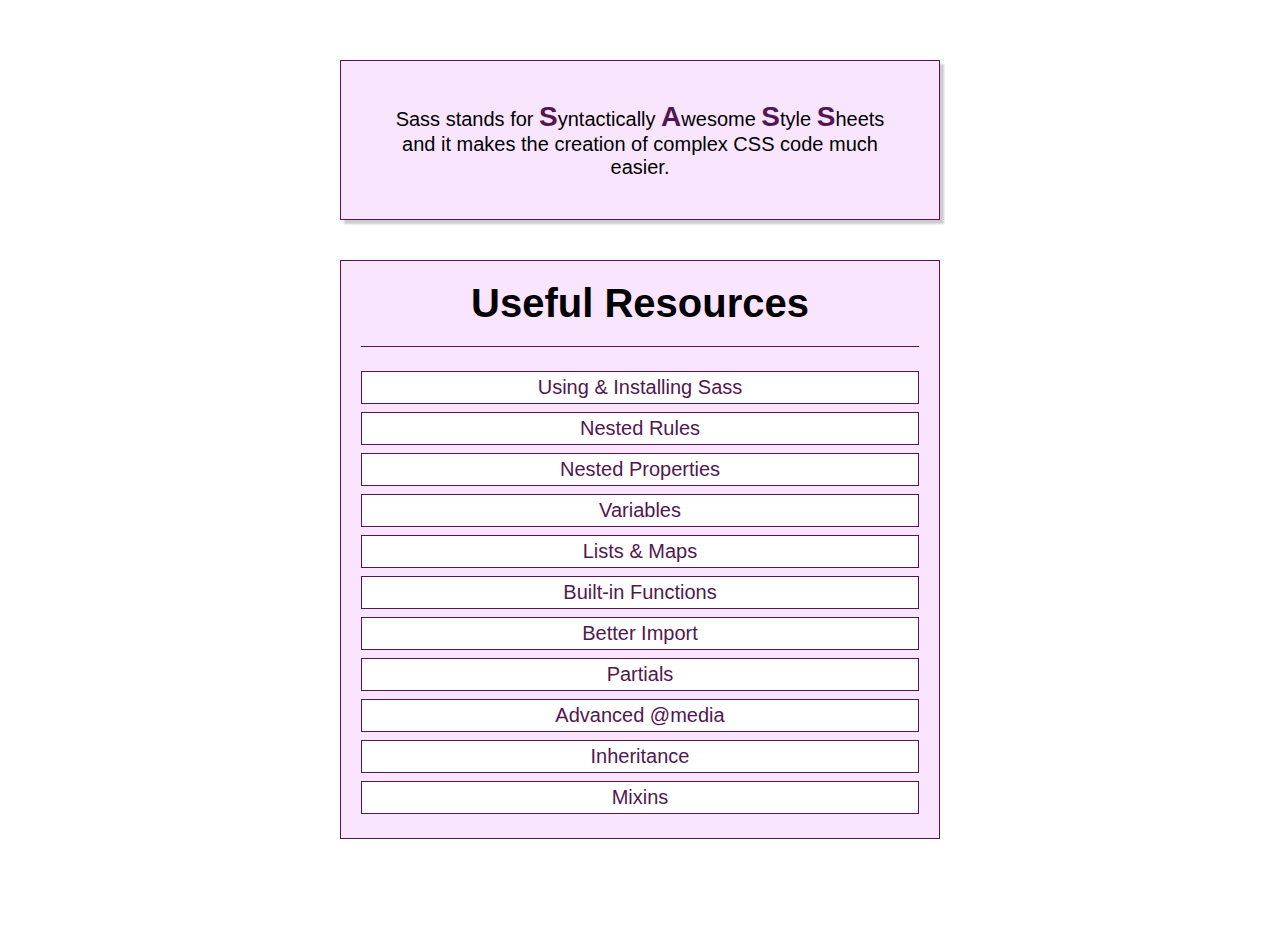
==== commit adf87574: "initial" ====
--- a/index.html
+++ b/index.html
@@ -1,527 +1,64 @@
 <!DOCTYPE html>
 <html lang="en">
-	<head>
-		<meta charset="UTF-8" />
-		<meta http-equiv="X-UA-Compatible" content="ie=edge" />
-		<meta name="viewport" content="width=device-width, initial-scale=1.0" />
-		<title>iHost</title>
-		<link rel="shortcut icon" href="favicon.ico" type="image/x-icon" />
-		<link rel="stylesheet" href="shared.css" />
-		<link rel="stylesheet" href="main.css" />
-	</head>
-	<body>
-		<div class="backdrop"></div>
-		<div class="modal">
-			<h1 class="modal__title">Do you want to continue?</h1>
-			<div class="modal__actions">
-				<a href="start-hosting/index.html" class="modal__action">Yes!</a>
-				<button class="modal__action modal__action--negative" type="button">
-					No!
-				</button>
-			</div>
-		</div>
-		<header class="main-header">
-			<div>
-				<button class="toggle-button">
-					<span class="toggle-button__bar"></span>
-					<span class="toggle-button__bar"></span>
-					<span class="toggle-button__bar"></span>
-				</button>
-				<a href="index.html" class="main-header_brand">
-					<img src="/images/ihostlogo.png" alt="" />
-				</a>
-			</div>
-			<nav class="main-nav">
-				<ul class="main-nav_items">
-					<li class="main-nav_item">
-						<a href="packages/index.html">Packages</a>
-					</li>
-					<li class="main-nav_item">
-						<a href="customers/index.html">Customers</a>
-					</li>
-					<li class="main-nav_item main-nav_item--cta">
-						<a href="start-hosting/index.html">Start Hosting</a>
-					</li>
-				</ul>
-			</nav>
-		</header>
 
-		<nav class="mobile-nav">
-			<ul class="mobile-nav__items">
-				<li class="mobile-nav__item">
-					<a href="packages/index.html">Packages</a>
-				</li>
-				<li class="mobile-nav__item">
-					<a href="customers/index.html">Customers</a>
-				</li>
-				<li class="mobile-nav__item mobile-nav__item--cta">
-					<a href="start-hosting/index.html">Start Hosting</a>
-				</li>
-			</ul>
-		</nav>
+<head>
+    <meta charset="UTF-8">
+    <meta name="viewport" content="width=device-width, initial-scale=1.0">
+    <meta http-equiv="X-UA-Compatible" content="ie=edge">
+    <title>CSS Course</title>
+    <link rel="stylesheet" href="main.css">
+</head>
 
-		<main>
-			<section id="product-overview">
-				<h1>Get the freedom you deserve.</h1>
-			</section>
-			<section id="plans">
-				<h1 class="section-title">Choose Your Plan</h1>
-				<div class="plan__list">
-					<article class="plan">
-						<h1 class="plan__title">FREE</h1>
-						<h2 class="plan__price">$0/month</h2>
-						<h3>For hobby projects or small teams.</h3>
-						<ul class="plan__features">
-							<li class="plan__feature">1 Workspace</li>
-							<li class="plan__feature">Unlimited Traffic</li>
-							<li class="plan__feature">10GB Storage</li>
-							<li class="plan__feature">Basic Support</li>
-						</ul>
-						<div>
-							<button class="button">CHOOSE PLAN</button>
-						</div>
-					</article>
-					<article class="plan plan__highlighted">
-						<h1 class="plan__annotation">RECOMMENDED</h1>
-						<h1 class="plan__title">PLUS</h1>
-						<h2 class="plan__price">$29/month</h2>
-						<h3>For ambitious projects.</h3>
-						<ul class="plan__features">
-							<li class="plan__feature">5 Workspaces</li>
-							<li class="plan__feature">Unlimited Traffic</li>
-							<li class="plan__feature">100GB Storage</li>
-							<li class="plan__feature">Plus Support</li>
-						</ul>
-						<div>
-							<button class="button">CHOOSE PLAN</button>
-						</div>
-					</article>
-					<article class="plan">
-						<h1 class="plan__title">PREMIUM</h1>
-						<h2 class="plan__price">$99/month</h2>
-						<h3>Your enterprise solution.</h3>
-						<ul class="plan__features">
-							<li class="plan__feature">10 Workspaces</li>
-							<li class="plan__feature">Unlimited Traffic</li>
-							<li class="plan__feature">Unlimited Storage</li>
-							<li class="plan__feature">Priority Support</li>
-						</ul>
-						<div>
-							<button class="button">CHOOSE PLAN</button>
-						</div>
-					</article>
-				</div>
-			</section>
-			<section id="key-features">
-				<h1 class="section-title">Many Good Reasons to Stick Around</h1>
-				<ul class="key-feature-list">
-					<li class="key-feature">
-						<div class="key-feature__image">
-							<svg viewBox="0 0 512 512">
-								<path
-									style="fill: #f09b24"
-									d="M344,248h-32V112c0-4.418-3.582-8-8-8h-40c-4.418,0-8,3.582-8,8s3.582,8,8,8h32v128h-32  c-4.418,0-8,3.582-8,8s3.582,8,8,8h32v128h-32c-4.418,0-8,3.582-8,8s3.582,8,8,8h40c4.418,0,8-3.582,8-8V264h32c4.418,0,8-3.582,8-8  S348.418,248,344,248z"
-								/>
-								<path
-									style="fill: #8e9aa9"
-									d="M264,64H8c-4.418,0-8,3.582-8,8v80c0,4.418,3.582,8,8,8h256c4.418,0,8-3.582,8-8V72  C272,67.582,268.418,64,264,64z"
-								/>
-								<path
-									style="fill: #7c899b"
-									d="M24,144c-4.418,0-8-3.582-8-8V64H8c-4.418,0-8,3.582-8,8v80c0,4.418,3.582,8,8,8h256  c4.418,0,8-3.582,8-8v-8H24z"
-								/>
-								<rect
-									x="152"
-									y="96"
-									style="fill: #b8e3a8"
-									width="88"
-									height="32"
-								/>
-								<g>
-									<polygon
-										style="fill: #7ec97d"
-										points="152,96 152,128 166,128 198,96  "
-									/>
-									<polygon
-										style="fill: #7ec97d"
-										points="220,96 188,128 240,128 240,96  "
-									/>
-								</g>
-								<path
-									style="fill: #56677e"
-									d="M240,136h-88c-4.418,0-8-3.582-8-8V96c0-4.418,3.582-8,8-8h88c4.418,0,8,3.582,8,8v32  C248,132.418,244.418,136,240,136z M160,120h72v-16h-72V120z"
-								/>
-								<g>
-									<path
-										style="fill: #435670"
-										d="M32,136c-4.418,0-8-3.582-8-8V96c0-4.418,3.582-8,8-8s8,3.582,8,8v32C40,132.418,36.418,136,32,136z   "
-									/>
-									<path
-										style="fill: #435670"
-										d="M56,136c-4.418,0-8-3.582-8-8V96c0-4.418,3.582-8,8-8s8,3.582,8,8v32C64,132.418,60.418,136,56,136z   "
-									/>
-									<path
-										style="fill: #435670"
-										d="M80,136c-4.418,0-8-3.582-8-8V96c0-4.418,3.582-8,8-8s8,3.582,8,8v32C88,132.418,84.418,136,80,136z   "
-									/>
-									<path
-										style="fill: #435670"
-										d="M104,136c-4.418,0-8-3.582-8-8V96c0-4.418,3.582-8,8-8s8,3.582,8,8v32   C112,132.418,108.418,136,104,136z"
-									/>
-									<path
-										style="fill: #435670"
-										d="M128,105c-4.418,0-8-3.582-8-8v-1c0-4.418,3.582-8,8-8s8,3.582,8,8v1   C136,101.418,132.418,105,128,105z"
-									/>
-									<path
-										style="fill: #435670"
-										d="M128,136c-4.418,0-8-3.582-8-8v-1c0-4.418,3.582-8,8-8s8,3.582,8,8v1   C136,132.418,132.418,136,128,136z"
-									/>
-								</g>
-								<path
-									style="fill: #8e9aa9"
-									d="M264,208H8c-4.418,0-8,3.582-8,8v80c0,4.418,3.582,8,8,8h256c4.418,0,8-3.582,8-8v-80  C272,211.582,268.418,208,264,208z"
-								/>
-								<path
-									style="fill: #7c899b"
-									d="M24,288c-4.418,0-8-3.582-8-8v-72H8c-4.418,0-8,3.582-8,8v80c0,4.418,3.582,8,8,8h256  c4.418,0,8-3.582,8-8v-8H24z"
-								/>
-								<rect
-									x="152"
-									y="240"
-									style="fill: #b8e3a8"
-									width="88"
-									height="32"
-								/>
-								<g>
-									<polygon
-										style="fill: #7ec97d"
-										points="152,240 152,272 166,272 198,240  "
-									/>
-									<polygon
-										style="fill: #7ec97d"
-										points="220,240 188,272 240,272 240,240  "
-									/>
-								</g>
-								<path
-									style="fill: #56677e"
-									d="M240,280h-88c-4.418,0-8-3.582-8-8v-32c0-4.418,3.582-8,8-8h88c4.418,0,8,3.582,8,8v32  C248,276.418,244.418,280,240,280z M160,264h72v-16h-72V264z"
-								/>
-								<g>
-									<path
-										style="fill: #435670"
-										d="M32,280c-4.418,0-8-3.582-8-8v-32c0-4.418,3.582-8,8-8s8,3.582,8,8v32C40,276.418,36.418,280,32,280   z"
-									/>
-									<path
-										style="fill: #435670"
-										d="M56,280c-4.418,0-8-3.582-8-8v-32c0-4.418,3.582-8,8-8s8,3.582,8,8v32C64,276.418,60.418,280,56,280   z"
-									/>
-									<path
-										style="fill: #435670"
-										d="M80,280c-4.418,0-8-3.582-8-8v-32c0-4.418,3.582-8,8-8s8,3.582,8,8v32C88,276.418,84.418,280,80,280   z"
-									/>
-									<path
-										style="fill: #435670"
-										d="M104,280c-4.418,0-8-3.582-8-8v-32c0-4.418,3.582-8,8-8s8,3.582,8,8v32   C112,276.418,108.418,280,104,280z"
-									/>
-									<path
-										style="fill: #435670"
-										d="M128,249c-4.418,0-8-3.582-8-8v-1c0-4.418,3.582-8,8-8s8,3.582,8,8v1   C136,245.418,132.418,249,128,249z"
-									/>
-									<path
-										style="fill: #435670"
-										d="M128,280c-4.418,0-8-3.582-8-8v-1c0-4.418,3.582-8,8-8s8,3.582,8,8v1   C136,276.418,132.418,280,128,280z"
-									/>
-								</g>
-								<path
-									style="fill: #8e9aa9"
-									d="M264,352H8c-4.418,0-8,3.582-8,8v80c0,4.418,3.582,8,8,8h256c4.418,0,8-3.582,8-8v-80  C272,355.582,268.418,352,264,352z"
-								/>
-								<path
-									style="fill: #7c899b"
-									d="M24,432c-4.418,0-8-3.582-8-8v-72H8c-4.418,0-8,3.582-8,8v80c0,4.418,3.582,8,8,8h256  c4.418,0,8-3.582,8-8v-8H24z"
-								/>
-								<rect
-									x="152"
-									y="384"
-									style="fill: #b8e3a8"
-									width="88"
-									height="32"
-								/>
-								<g>
-									<polygon
-										style="fill: #7ec97d"
-										points="152,384 152,416 166,416 198,384  "
-									/>
-									<polygon
-										style="fill: #7ec97d"
-										points="220,384 188,416 240,416 240,384  "
-									/>
-								</g>
-								<path
-									style="fill: #56677e"
-									d="M240,424h-88c-4.418,0-8-3.582-8-8v-32c0-4.418,3.582-8,8-8h88c4.418,0,8,3.582,8,8v32  C248,420.418,244.418,424,240,424z M160,408h72v-16h-72V408z"
-								/>
-								<g>
-									<path
-										style="fill: #435670"
-										d="M32,424c-4.418,0-8-3.582-8-8v-32c0-4.418,3.582-8,8-8s8,3.582,8,8v32C40,420.418,36.418,424,32,424   z"
-									/>
-									<path
-										style="fill: #435670"
-										d="M56,424c-4.418,0-8-3.582-8-8v-32c0-4.418,3.582-8,8-8s8,3.582,8,8v32C64,420.418,60.418,424,56,424   z"
-									/>
-									<path
-										style="fill: #435670"
-										d="M80,424c-4.418,0-8-3.582-8-8v-32c0-4.418,3.582-8,8-8s8,3.582,8,8v32C88,420.418,84.418,424,80,424   z"
-									/>
-									<path
-										style="fill: #435670"
-										d="M104,424c-4.418,0-8-3.582-8-8v-32c0-4.418,3.582-8,8-8s8,3.582,8,8v32   C112,420.418,108.418,424,104,424z"
-									/>
-									<path
-										style="fill: #435670"
-										d="M128,393c-4.418,0-8-3.582-8-8v-1c0-4.418,3.582-8,8-8s8,3.582,8,8v1   C136,389.418,132.418,393,128,393z"
-									/>
-									<path
-										style="fill: #435670"
-										d="M128,424c-4.418,0-8-3.582-8-8v-1c0-4.418,3.582-8,8-8s8,3.582,8,8v1   C136,420.418,132.418,424,128,424z"
-									/>
-								</g>
-								<path
-									style="fill: #f7c14d"
-									d="M424,168c-48.523,0-88,39.477-88,88s39.477,88,88,88s88-39.477,88-88S472.523,168,424,168z"
-								/>
-								<path
-									style="fill: #ffdb66"
-									d="M424,184c-39.701,0-72,32.299-72,72s32.299,72,72,72s72-32.299,72-72S463.701,184,424,184z"
-								/>
-								<path
-									style="fill: #69788d"
-									d="M484.893,314.16C476.393,274.588,451.922,248,424,248s-52.393,26.588-60.893,66.16  c-0.605,2.82,0.354,5.749,2.511,7.664C381.731,336.124,402.465,344,424,344s42.269-7.876,58.381-22.176  C484.539,319.909,485.498,316.98,484.893,314.16z"
-								/>
-								<path
-									style="fill: #56677e"
-									d="M434.053,249.171C430.768,248.403,427.411,248,424,248c-27.922,0-52.393,26.588-60.893,66.16  c-0.605,2.82,0.354,5.749,2.511,7.664c3.383,3.002,6.979,5.703,10.734,8.125C384.904,286.243,407.373,255.378,434.053,249.171z"
-								/>
-								<path
-									style="fill: #69788d"
-									d="M424,192c-17.645,0-32,14.355-32,32s14.355,32,32,32s32-14.355,32-32S441.645,192,424,192z"
-								/>
-								<path
-									style="fill: #56677e"
-									d="M432,248c-17.645,0-32-14.355-32-32c0-6.783,2.128-13.076,5.742-18.258  C397.444,203.53,392,213.138,392,224c0,17.645,14.355,32,32,32c10.862,0,20.471-5.444,26.258-13.742  C445.076,245.872,438.783,248,432,248z"
-								/>
-							</svg>
-						</div>
-						<p class="key-feature__text">3,857,000 Trusting Customers</p>
-					</li>
-					<li class="key-feature">
-						<div class="key-feature__image">
-							<svg viewBox="0 0 512 512">
-								<path
-									style="fill: #69788d"
-									d="M248,0H8C3.582,0,0,3.582,0,8v496c0,4.418,3.582,8,8,8h240c4.418,0,8-3.582,8-8V8  C256,3.582,252.418,0,248,0z"
-								/>
-								<path
-									style="fill: #56677e"
-									d="M24,504V8c0-4.418,3.582-8,8-8H8C3.582,0,0,3.582,0,8v496c0,4.418,3.582,8,8,8h24  C27.582,512,24,508.418,24,504z"
-								/>
-								<g>
-									<rect
-										x="0"
-										y="112"
-										style="fill: #435670"
-										width="256"
-										height="16"
-									/>
-									<rect
-										x="0"
-										y="240"
-										style="fill: #435670"
-										width="256"
-										height="16"
-									/>
-								</g>
-								<path
-									style="fill: #f7c14d"
-									d="M128,392c-22.056,0-40,17.944-40,40s17.944,40,40,40s40-17.944,40-40S150.056,392,128,392z"
-								/>
-								<path
-									style="fill: #ffdb66"
-									d="M128,408c-13.233,0-24,10.767-24,24s10.767,24,24,24s24-10.767,24-24S141.233,408,128,408z"
-								/>
-								<path
-									style="fill: #f7c14d"
-									d="M128,392c-2.739,0-5.414,0.278-8,0.805V424c0,4.418,3.582,8,8,8c4.418,0,8-3.582,8-8v-31.195  C133.414,392.278,130.739,392,128,392z"
-								/>
-								<g>
-									<path
-										style="fill: #435670"
-										d="M216,288H40c-4.418,0-8-3.582-8-8s3.582-8,8-8h176c4.418,0,8,3.582,8,8S220.418,288,216,288z"
-									/>
-									<path
-										style="fill: #435670"
-										d="M216,328H40c-4.418,0-8-3.582-8-8s3.582-8,8-8h176c4.418,0,8,3.582,8,8S220.418,328,216,328z"
-									/>
-									<path
-										style="fill: #435670"
-										d="M216,368H40c-4.418,0-8-3.582-8-8s3.582-8,8-8h176c4.418,0,8,3.582,8,8S220.418,368,216,368z"
-									/>
-									<path
-										style="fill: #435670"
-										d="M216,16H40c-4.418,0-8,3.582-8,8v64c0,4.418,3.582,8,8,8h176c4.418,0,8-3.582,8-8V24   C224,19.582,220.418,16,216,16z"
-									/>
-								</g>
-								<rect
-									x="48"
-									y="32"
-									style="fill: #56677e"
-									width="160"
-									height="48"
-								/>
-								<path
-									style="fill: #435670"
-									d="M216,144H40c-4.418,0-8,3.582-8,8v64c0,4.418,3.582,8,8,8h176c4.418,0,8-3.582,8-8v-64  C224,147.582,220.418,144,216,144z"
-								/>
-								<rect
-									x="48"
-									y="160"
-									style="fill: #56677e"
-									width="160"
-									height="48"
-								/>
-								<path
-									style="fill: #f09b24"
-									d="M511.747,180.237c-0.194-6.537-8.107-10.107-13.135-5.894c-5.6,4.693-42.904,21.282-98.514,21.282  c-33.45,0-64.625-20.999-64.929-21.206c-2.9-1.991-6.764-1.85-9.512,0.346c-2.677,2.135-27.201,20.86-63.793,20.86  c-55.607,0-92.914-16.589-98.515-21.282c-5.028-4.211-12.941-0.645-13.135,5.894c-1.634,54.834,4.655,105.941,18.693,151.903  c12.096,39.604,29.759,74.047,52.497,102.373c27.538,34.304,62.743,59.882,104.66,76.045c3.069,1.918,6.757,1.921,9.83,0  c41.917-16.163,77.122-41.741,104.66-76.045c22.738-28.326,40.401-62.77,52.497-102.373  C507.092,286.179,513.381,235.071,511.747,180.237z"
-								/>
-								<path
-									style="fill: #f7c14d"
-									d="M476.21,221.226c-1.953-1.631-4.568-2.235-7.036-1.628c-21.686,5.327-44.926,8.028-69.075,8.028  c-25.926,0-49.633-8.975-64.955-16.504c-2.307-1.134-5.016-1.091-7.284,0.116c-14.059,7.477-36.919,16.388-65.994,16.388  c-24.153,0-47.394-2.701-69.075-8.028c-5.155-1.268-10.221,2.966-9.894,8.261c2.077,33.693,7.668,65.635,16.616,94.935  c22.774,74.565,66.139,126.334,128.888,153.868c2.032,0.891,4.397,0.891,6.43,0c61.777-27.107,104.716-78.876,127.62-153.868  c8.948-29.3,14.539-61.241,16.616-94.935C479.224,225.319,478.163,222.856,476.21,221.226z"
-								/>
-								<path
-									style="fill: #ffdb66"
-									d="M331.609,451.727c-52.604-25.289-89.304-70.987-109.144-135.944  c-6.532-21.39-11.162-44.336-13.82-68.447c17.133,2.852,34.952,4.291,53.22,4.291c29.394,0,53.376-7.793,69.978-15.561  c17.44,7.736,41.656,15.561,68.256,15.561c18.267,0,36.085-1.439,53.219-4.291c-2.659,24.112-7.288,47.06-13.82,68.448  C419.545,381.108,383.27,426.805,331.609,451.727z"
-								/>
-								<g>
-									<path
-										style="fill: #2c9dd4"
-										d="M479.066,227.858c0.157-2.539-0.903-5.002-2.856-6.633s-4.568-2.235-7.036-1.628   c-21.686,5.327-44.926,8.028-69.075,8.028c-25.926,0-49.633-8.975-64.955-16.504c-1.057-0.52-2.2-0.78-3.345-0.806l-0.072,133.351   h123.601c2.556-6.746,4.933-13.702,7.123-20.874C471.398,293.493,476.989,261.552,479.066,227.858z"
-									/>
-									<path
-										style="fill: #2c9dd4"
-										d="M206.658,343.667c24.153,63.42,65.028,108.108,121.743,132.995c1.031,0.452,2.147,0.673,3.263,0.666   l0.063-133.661H206.658z"
-									/>
-								</g>
-								<g>
-									<path
-										style="fill: #3cbde8"
-										d="M439.497,315.783c6.532-21.389,11.161-44.336,13.82-68.448c-17.134,2.852-34.952,4.291-53.219,4.291   c-26.6,0-50.815-7.824-68.256-15.561l-0.116,107.601h97.758C433.179,334.807,436.524,325.518,439.497,315.783z"
-									/>
-									<path
-										style="fill: #3cbde8"
-										d="M232.523,343.667c21.144,50.298,54.363,86.56,99.087,108.06l0.117-108.06H232.523z"
-									/>
-								</g>
-							</svg>
-						</div>
-						<p class="key-feature__text">99.999% Uptime Guarantee</p>
-					</li>
-					<li class="key-feature">
-						<div class="key-feature__image">
-							<svg viewBox="0 0 512 512">
-								<path
-									style="fill: #8e9aa9"
-									d="M168,200c-4.418,0-8,3.582-8,8v120h-17.376c-3.302-9.311-12.194-16-22.624-16  c-13.234,0-24,10.767-24,24s10.766,24,24,24c10.429,0,19.321-6.689,22.624-16H168c4.418,0,8-3.582,8-8V208  C176,203.582,172.418,200,168,200z"
-								/>
-								<path
-									style="fill: #ffdb66"
-									d="M120,328c-4.411,0-8,3.589-8,8s3.589,8,8,8s8-3.589,8-8S124.411,328,120,328z"
-								/>
-								<path
-									style="fill: #56677e"
-									d="M208,200c-4.418,0-8,3.582-8,8v184H94.624C91.322,382.689,82.43,376,72,376  c-13.234,0-24,10.767-24,24s10.766,24,24,24c10.429,0,19.321-6.689,22.624-16H208c4.418,0,8-3.582,8-8V208  C216,203.582,212.418,200,208,200z"
-								/>
-								<path
-									style="fill: #ffdb66"
-									d="M72,392c-4.411,0-8,3.589-8,8s3.589,8,8,8s8-3.589,8-8S76.411,392,72,392z"
-								/>
-								<path
-									style="fill: #69788d"
-									d="M240,208c-4.418,0-8,3.582-8,8v239H47.24c-2.671-10.34-12.078-18-23.24-18c-13.234,0-24,10.767-24,24  s10.766,24,24,24c9.666,0,18.009-5.747,21.809-14H240c4.418,0,8-3.582,8-8V216C248,211.582,244.418,208,240,208z"
-								/>
-								<path
-									style="fill: #ffdb66"
-									d="M24,453c-4.411,0-8,3.589-8,8s3.589,8,8,8s8-3.589,8-8S28.411,453,24,453z"
-								/>
-								<path
-									style="fill: #69788d"
-									d="M488,464c-10.429,0-19.321,6.689-22.624,16H280V208c0-4.418-3.582-8-8-8s-8,3.582-8,8v280  c0,4.418,3.582,8,8,8h193.376c3.302,9.311,12.194,16,22.624,16c13.234,0,24-10.767,24-24S501.234,464,488,464z"
-								/>
-								<path
-									style="fill: #ffdb66"
-									d="M488,480c-4.411,0-8,3.589-8,8s3.589,8,8,8s8-3.589,8-8S492.411,480,488,480z"
-								/>
-								<path
-									style="fill: #56677e"
-									d="M456,408c-10.429,0-19.321,6.689-22.624,16H312V208c0-4.418-3.582-8-8-8s-8,3.582-8,8v224  c0,4.418,3.582,8,8,8h129.376c3.302,9.311,12.194,16,22.624,16c13.234,0,24-10.767,24-24S469.234,408,456,408z"
-								/>
-								<path
-									style="fill: #ffdb66"
-									d="M456,424c-4.411,0-8,3.589-8,8s3.589,8,8,8s8-3.589,8-8S460.411,424,456,424z"
-								/>
-								<path
-									style="fill: #8e9aa9"
-									d="M416,344c-10.429,0-19.321,6.689-22.624,16H352V208c0-4.418-3.582-8-8-8s-8,3.582-8,8v160  c0,4.418,3.582,8,8,8h49.376c3.302,9.311,12.194,16,22.624,16c13.234,0,24-10.767,24-24S429.234,344,416,344z"
-								/>
-								<path
-									style="fill: #ffdb66"
-									d="M416,360c-4.411,0-8,3.589-8,8s3.589,8,8,8s8-3.589,8-8S420.411,360,416,360z"
-								/>
-								<path
-									style="fill: #3cbde8"
-									d="M362,88c-8.741,0-17.231,1.751-25.06,5.085C337.646,88.797,338,84.43,338,80  c0-44.112-35.888-80-80-80c-42.823,0-77.895,33.816-79.909,76.149C170.393,73.415,162.244,72,154,72c-39.701,0-72,32.299-72,72  s32.299,72,72,72h208c35.29,0,64-28.71,64-64S397.29,88,362,88z"
-								/>
-								<path
-									style="fill: #2c9dd4"
-									d="M368,200H160c-39.701,0-72-32.299-72-72c0-5.863,0.721-11.559,2.05-17.019  C84.918,120.88,82,132.102,82,144c0,39.701,32.299,72,72,72h208c30.389,0,55.88-21.296,62.379-49.743  C413.565,186.327,392.352,200,368,200z"
-								/>
-								<path
-									style="fill: #2a7db5"
-									d="M256,128c-13.234,0-24,10.767-24,24s10.766,24,24,24c13.233,0,24-10.767,24-24S269.233,128,256,128z"
-								/>
-								<path
-									style="fill: #2c9dd4"
-									d="M256,144c-4.411,0-8,3.589-8,8s3.589,8,8,8c4.411,0,8-3.589,8-8S260.411,144,256,144z"
-								/>
-								<g>
-									<path
-										style="fill: #c5f1fa"
-										d="M221.755,87.695c-2.994,0-5.864-1.688-7.233-4.572c-1.894-3.991-0.194-8.763,3.798-10.657   C230.157,66.849,242.834,64,256,64c13.166,0,25.844,2.849,37.68,8.466c3.992,1.895,5.692,6.666,3.798,10.657   s-6.666,5.692-10.657,3.798C277.144,82.328,266.774,80,256,80c-10.774,0-21.144,2.328-30.821,6.921   C224.072,87.446,222.904,87.695,221.755,87.695z"
-									/>
-									<path
-										style="fill: #c5f1fa"
-										d="M276.545,116.618c-1.148,0-2.316-0.249-3.424-0.774C267.745,113.293,261.985,112,256,112   c-5.985,0-11.745,1.293-17.121,3.844c-3.991,1.895-8.763,0.192-10.657-3.798c-1.894-3.992-0.193-8.764,3.798-10.657   C239.557,97.813,247.625,96,256,96c8.376,0,16.444,1.813,23.98,5.389c3.991,1.894,5.692,6.665,3.798,10.657   C282.41,114.93,279.539,116.618,276.545,116.618z"
-									/>
-								</g>
-							</svg>
-						</div>
-						<p class="key-feature__text">Lightning Fast CDN</p>
-					</li>
-				</ul>
-			</section>
-		</main>
-		<footer class="main-footer">
-			<nav>
-				<ul class="main-footer__links">
-					<li class="main-footer__link">
-						<a href="#">Support</a>
-					</li>
-					<li class="main-footer__link">
-						<a href="#">Terms of Use</a>
-					</li>
-				</ul>
-			</nav>
-		</footer>
-		<script src="shared.js"></script>
-	</body>
-</html>
+<body>
+    <div class="container">
+        <section class="sass-introduction">
+            <p>Sass stands for
+                <span class="char-highlight">S</span>yntactically
+                <span class="char-highlight">A</span>wesome
+                <span class="char-highlight">S</span>tyle
+                <span class="char-highlight">S</span>heets and it makes the creation of complex CSS code much easier.</p>
+        </section>
+        <section class="sass-details">
+            <header class="section-header">
+                <h1>Useful Resources</h1>
+            </header>
+            <ul class="documentation-links">
+                <li>
+                    <a class="documentation-link link-important" href="https://sass-lang.com/documentation/file.SASS_REFERENCE.html#using_sass">Using &amp; Installing Sass</a>
+                </li>
+                <li>
+                    <a class="documentation-link" href="https://sass-lang.com/documentation/file.SASS_REFERENCE.html#nested_rules">Nested Rules</a>
+                </li>
+                <li>
+                    <a class="documentation-link" href="https://sass-lang.com/documentation/file.SASS_REFERENCE.html#nested_properties">Nested Properties</a>
+                </li>
+                <li>
+                    <a class="documentation-link" href="https://sass-lang.com/documentation/file.SASS_REFERENCE.html#variables_">Variables</a>
+                </li>
+                <li>
+                    <a class="documentation-link" href="https://sass-lang.com/documentation/file.SASS_REFERENCE.html#lists">Lists &amp; Maps</a>
+                </li>
+                <li>
+                    <a class="documentation-link" href="https://sass-lang.com/documentation/Sass/Script/Functions.html">Built-in Functions</a>
+                </li>
+                <li>
+                    <a class="documentation-link" href="https://sass-lang.com/documentation/file.SASS_REFERENCE.html#import">Better Import</a>
+                </li>
+                <li>
+                    <a class="documentation-link" href="https://sass-lang.com/documentation/file.SASS_REFERENCE.html#partials">Partials</a>
+                </li>
+                <li>
+                    <a class="documentation-link" href="https://sass-lang.com/documentation/file.SASS_REFERENCE.html#media">Advanced @media</a>
+                </li>
+                <li>
+                    <a class="documentation-link" href="https://sass-lang.com/documentation/file.SASS_REFERENCE.html#extend">Inheritance</a>
+                </li>
+                <li>
+                    <a class="documentation-link" href="https://sass-lang.com/documentation/file.SASS_REFERENCE.html#defining_a_mixin">Mixins</a>
+                </li>
+            </ul>
+        </section>
+    </div>
+</body>
+
+</html>--- a/main.css
+++ b/main.css
@@ -1,233 +1,99 @@
-#product-overview {
-	background: linear-gradient(to top, rgba(80, 68, 18, 0.6) 10%, transparent),
-		url(images/freedom.jpg) center / cover no-repeat border-box, #ff1b68;
-	/* background-image: url(freedom.jpg);
-	background-size: cover;
-	background-repeat: no-repeat;
-	background-position: left 10% bottom 20%;
-	border: 5px darkorange dashed;
-	background-origin: border-box;
-	background-clip: border-box; */
-	/* background-image: linear-gradient(
-		180deg,
-		red 70%,
-		blue 50%,
-		rgba(0, 255, 0, 0.5)
-	); */
-	/* background-image: radial-gradient(
-		ellipse closest-corner at 20% 50%,
-		red,
-		blue 70%,
-		green
-	); */
-	width: 100vw;
-	height: 33vh;
-	/* padding: 0.67rem; */
-	/* margin-top: 3.5rem; */
-	position: relative;
+@import "typography.css";
+html {
+  font-size: 94.75%;
 }
 
-#product-overview h1 {
-	color: white;
-	font-family: 'Anton', sans-serif;
-	position: absolute;
-	bottom: 5%;
-	left: 2%;
-	margin: 0;
-	font-size: 1.6rem;
+body {
+  font-family: Arial, sans-serif;
+  margin: 0;
 }
 
-@media (min-width: 40rem) and (min-height: 40rem) {
-	#product-overview {
-		height: 40vh;
-		background-position: 50% 25%;
-	}
-	#product-overview h1 {
-		font-size: 3rem;
-	}
+.container {
+  display: -webkit-box;
+  display: -ms-flexbox;
+  display: -webkit-flex;
+  display: flex;
+  flex-direction: column;
+  flex-wrap: nowrap;
+  align-items: center;
+  padding: 3rem 0;
+  box-sizing: border-box;
 }
 
-.section-title {
-	color: #2ddf5c;
-	text-align: center;
-}
-.plan {
-	background: #d5ffdc;
-	text-align: center;
-	padding: 1rem;
-	margin: 0.5rem 0;
-	width: 100%;
-	border-radius: 0.5rem;
-}
-.plan__title {
-	color: #0e4f1f;
-	font-size: 2.5rem;
-	margin: auto 0;
+.sass-introduction {
+  border: 0.05rem solid #521751;
+  background: #fae5ff;
+  padding: 2rem;
+  text-align: center;
+  box-shadow: 0.2rem 0.2rem 0.1rem #ccc;
+  width: 90%;
+  box-sizing: border-box;
 }
 
-.plan__price {
-	color: lightslategray;
+.sass-introduction p {
+  margin: 0;
 }
 
-.plan__features {
-	list-style: none;
-	padding: 0;
+.sass-details {
+  border: 0.05rem solid #521751;
+  background: #fae5ff;
+  padding: 1rem;
+  text-align: center;
+  margin: 2rem 0;
+  width: 90%;
+  box-sizing: border-box;
+}
+
+.section-header {
+  border-bottom: 0.05rem solid #521751;
+}
+
+.section-header h1 {
+  margin: 0 0 1rem 0;
+}
+
+.documentation-links {
+  list-style: none;
+  margin: 1rem 0 0 0;
+  padding: 0;
+  display: -webkit-box;
+  display: -ms-flexbox;
+  display: -webkit-flex;
+  display: flex;
+  flex-direction: column;
+}
+
+.documentation-links li {
+  margin: 0.2rem 0;
+  background: white;
+}
+
+.documentation-links .documentation-link {
+  text-decoration: none;
+  color: #521751;
+  display: block;
+  padding: 0.2rem;
+  border: 0.05rem solid #521751;
+}
+
+.documentation-links .documentation-link:hover,
+.documentation-links .documentation-link:active {
+  color: white;
+  background: #fa923f;
+  border-color: #fa923f;
 }
 
 @media (min-width: 40rem) {
-	.plan__list {
-		width: 100%;
-		display: flex;
-		justify-content: center;
-		align-items: center;
-	}
-	.plan {
-		display: flex;
-		flex-direction: column;
-		justify-content: space-between;
-		height: 30rem;
-		width: 30%;
-		min-width: 13rem;
-		max-width: 25rem;
-	}
-	.plan__highlighted {
-		box-shadow: 2px 2px 8px 2px rgba(0, 0, 0, 0.5);
-		height: 34rem;
-	}
+  html {
+    font-size: 125%;
+  }
+
+  .container {
+    padding: 3rem 0;
+  }
+
+  .sass-introduction,
+  .sass-details {
+    width: 30rem;
+  }
 }
-
-.plan__feature {
-	margin: 0.5rem 0;
-}
-
-.plan__highlighted {
-	background: #19b84c;
-	color: white;
-	z-index: 10;
-	/* box-shadow: 2px 2px 8px 2px rgba(0, 0, 0, 0.5); */
-}
-
-.plan__highlighted .plan__price {
-	color: #0e4f1f;
-}
-
-.plan__highlighted .plan__title {
-	color: white;
-}
-
-.plan__annotation {
-	background: white;
-	color: #19b84c;
-	padding: 0.5rem;
-	border-radius: 0.25rem;
-	box-shadow: 1px 1px 4px 1px rgba(0, 0, 0, 0.25);
-}
-
-#key-features {
-	background: #ff1b68;
-	padding: 1rem;
-}
-
-#key-features .section-title {
-	color: white;
-	margin: 2rem;
-}
-
-.key-feature-list {
-	list-style: none;
-	margin: 0;
-	padding: 0;
-	text-align: center;
-}
-
-.key-feature {
-	padding: 0.5rem;
-}
-@media (min-width: 40rem) {
-	.key-feature {
-		display: flex;
-		flex-direction: column;
-		justify-content: center;
-		width: 30%;
-		max-width: 25rem;
-	}
-	#key-features {
-		margin-top: 3.75rem;
-	}
-	.key-feature-list {
-		list-style: none;
-		margin: 0;
-		padding: 0;
-		display: flex;
-		justify-content: center;
-		align-items: flex-start;
-	}
-}
-
-.key-feature__image {
-	margin: auto;
-	width: 8rem;
-	height: 8rem;
-	background: #ffcede;
-	border: 2px solid black;
-	border-radius: 50%;
-	padding: 1.25rem;
-}
-
-.key-feature__text {
-	color: white;
-	font-size: 1.25rem;
-	font-weight: bold;
-}
-
-.modal {
-	position: fixed;
-	display: none;
-	opacity: 0;
-	transform: translateY(-3rem);
-	transition: opacity 200ms ease-out, transform 500ms ease-out;
-	z-index: 200;
-	top: 20%;
-	left: 30%;
-	width: 40%;
-	background: white;
-	padding: 1rem;
-	border: 1px solid #ccc;
-	box-shadow: 1px 1px 1px rgba(0, 0, 0, 0.5);
-}
-
-.modal__title {
-	text-align: center;
-	margin: 0 0 1rem 0;
-}
-
-.modal__actions {
-	text-align: center;
-}
-
-.modal__action {
-	border: 1px solid #0e4f1f;
-	background: #0e4f1f;
-	text-decoration: none;
-	color: white;
-	font: inherit;
-	padding: 0.5rem 1rem;
-	cursor: pointer;
-}
-
-.modal__action:hover,
-.modal__action:active {
-	background: #2ddf5c;
-	border-color: #2ddf5c;
-}
-
-.modal__action--negative {
-	background: red;
-	border-color: red;
-}
-
-.modal__action--negative:hover,
-.modal__action--negative:active {
-	background: #ff5454;
-	border-color: #ff5454;
-}
